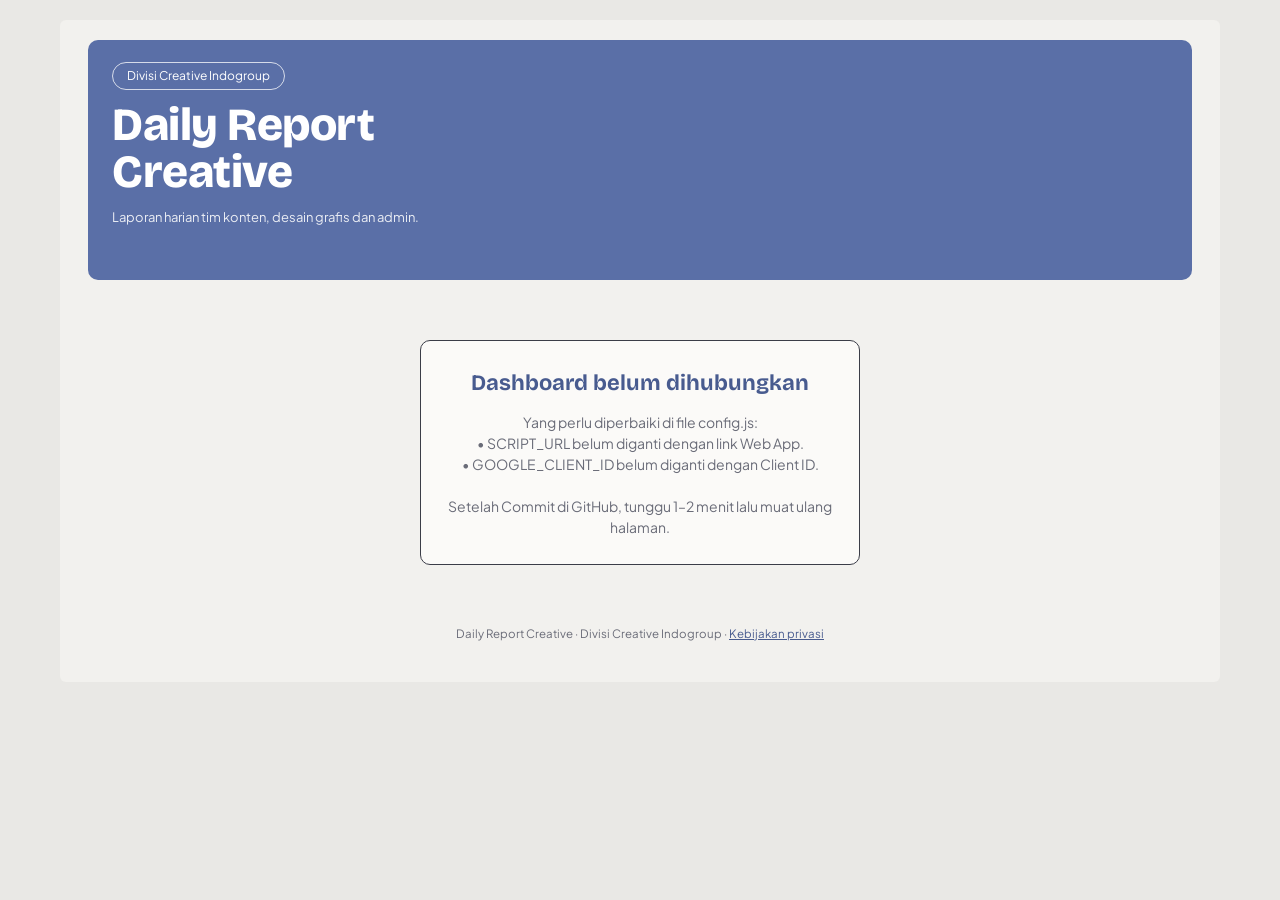
==== index.html @ 80e2aa88 "Add files via upload" ====
<!doctype html>
<html lang="id">
<head>
<meta charset="utf-8">
<meta name="viewport" content="width=device-width,initial-scale=1,viewport-fit=cover">
<title>Daily Report Creative Indogroup</title>
<meta name="description" content="Daily report tim Creative Indogroup: kalender konten per brand, target mingguan, lembur dan export Excel. Data tersimpan di Google Sheets.">
<meta name="theme-color" content="#5a6fa7">
<link rel="icon" href="data:image/svg+xml,%3Csvg xmlns='http://www.w3.org/2000/svg' viewBox='0 0 32 32'%3E%3Crect width='32' height='32' rx='8' fill='%235a6fa7'/%3E%3Crect x='7' y='9' width='18' height='16' rx='3' fill='none' stroke='white' stroke-width='2.4'/%3E%3Cpath d='M7 14h18M12 6v5M20 6v5' stroke='white' stroke-width='2.4' stroke-linecap='round'/%3E%3C/svg%3E">
<link rel="preconnect" href="https://fonts.googleapis.com">
<link rel="preconnect" href="https://fonts.gstatic.com" crossorigin>
<link rel="stylesheet" href="https://fonts.googleapis.com/css2?family=Bricolage+Grotesque:opsz,wght@12..96,500;12..96,600;12..96,800&family=Plus+Jakarta+Sans:wght@400;500;600;700&family=JetBrains+Mono:wght@500;700&display=swap">
<link rel="stylesheet" href="style.css">
</head>
<body>
<div class="page">
  <header class="hero" id="hero">
    <div class="hero-l">
      <span class="hpill">Divisi Creative Indogroup</span>
      <h1>Daily Report<br>Creative</h1>
      <p class="hsub">Laporan harian tim konten, desain grafis dan admin.</p>
    </div>
  </header>

  <nav class="nav" id="nav" hidden aria-label="Navigasi">
    <select id="ccSel" class="pill sel" aria-label="Pilih nama"></select>
    <div class="mnav">
      <button class="pill icon" id="prevM" aria-label="Bulan sebelumnya">‹</button>
      <span id="monthLbl" class="mlbl"></span>
      <button class="pill icon" id="nextM" aria-label="Bulan berikutnya">›</button>
    </div>
    <select id="brandF" class="pill sel" aria-label="Filter brand"></select>
    <span class="grow"></span>
    <button class="pill" id="sheetBtn" hidden>Google Sheets</button>
    <button class="pill" id="exportBtn">Export Excel</button>
    <span class="who" id="userEmail"></span>
    <button class="pill ghost" id="logoutBtn">Keluar</button>
  </nav>

  <div id="notice" class="notice" hidden></div>

  <section class="gate" id="gate">
    <div class="gatebox">
      <h2 id="gateTitle">Masuk ke Daily Report</h2>
      <p class="sub" id="gateText">Gunakan akun Gmail yang sudah didaftarkan atasan. Cukup sekali, perangkat ini akan diingat selama 90 hari.</p>
      <div id="gbtn" class="gbtn"></div>
    </div>
  </section>

  <main id="app" hidden>
    <!-- BERANDA -->
    <div id="homeView">
      <section class="sec">
        <h2 class="stitle"><b>Rekap report</b> per nama</h2>
        <p class="ssub" id="rekapSub"></p>
      </section>
      <section class="band">
        <div class="people" id="people"></div>
      </section>
    </div>

    <!-- HALAMAN PER ORANG -->
    <div id="personView" hidden>
      <section class="sec">
        <h2 class="stitle"><b>Pilih</b> brand</h2>
        <p class="ssub">Report diisi terpisah untuk setiap brand yang dikerjakan.</p>
        <div class="tabs" id="brandTabs" role="tablist"></div>
      </section>
      <section class="stats" id="stats"></section>
    </div>

    <section class="sec">
      <h2 class="stitle"><b>Kalender</b> konten</h2>
      <p class="ssub" id="calSub"></p>
      <div class="main">
        <div class="card calcard">
          <div class="cal" id="cal"></div>
          <div class="legend">
            <span><i class="lg hit"></i>Capai target harian</span>
            <span><i class="lg has"></i>Ada isian</span>
            <span><b class="otx">+2j</b> lembur</span>
            <span><i class="lg kd"></i>Ada kendala</span>
          </div>
        </div>
        <div class="card daycard" id="dayPanel" aria-live="polite"></div>
      </div>
    </section>

    <section class="sec">
      <h2 class="stitle"><b>Ringkasan</b> per minggu</h2>
      <p class="ssub" id="sumSub"></p>
      <div class="card tablecard"><div class="tablewrap"><table class="sum" id="sumTable"></table></div></div>
    </section>

    <details class="card setbox" id="setBox" hidden>
      <summary>Pengaturan atasan: anggota tim</summary>
      <p class="hint">Atur nama, jabatan, brand yang dipegang dan Gmail setiap anggota. Foto diganti lewat halaman masing-masing orang. Perubahan juga bisa dilakukan langsung di sheet “Anggota”.</p>
      <div class="cclist" id="ccList"></div>
      <form class="ccrow newrow" id="ccForm" autocomplete="off">
        <input type="text" id="ccName" placeholder="Nama" aria-label="Nama baru">
        <select id="ccJab" aria-label="Jabatan"><option>Content Creator</option><option>Desain Grafis</option><option>Admin</option></select>
        <div class="bchips" id="ccBrand" data-val=""></div>
        <input type="text" id="ccEmail" placeholder="nama@gmail.com" aria-label="Gmail" inputmode="email">
        <button class="pbtn" type="submit">Tambah</button>
      </form>
    </details>
  </main>

  <footer class="foot">Daily Report Creative · Divisi Creative Indogroup · <a href="privacy.html">Kebijakan privasi</a></footer>
</div>
<input type="file" id="photoIn" accept="image/*" hidden>
<div class="toast" id="toast" hidden></div>
<script src="https://accounts.google.com/gsi/client" async></script>
<script type="module" src="app.js"></script>
</body>
</html>
---- style.css ----
/* Daily Report Creative — tampilan terang, bersih, biru periwinkle */
:root{
  --bg:#e9e8e5;          /* latar luar */
  --paper:#f2f1ee;       /* halaman */
  --card:#fbfaf8;        /* kartu */
  --ink:#23252f;
  --muted:#6a6c78;
  --line:#3b3d48;        /* garis kartu tipis gelap seperti referensi */
  --hair:#d9d8d3;        /* garis halus */
  --blue:#5a6fa7;        /* biru utama */
  --blue-deep:#485b8f;
  --blue-soft:#c6cee8;   /* kartu biru muda */
  --blue-mist:#e6eaf5;
  --blue-btn:#8193c8;    /* tombol pil */
  --olive:#6e6a3b;       /* judul kecil kartu */
  --ok:#3d7b52; --ok-soft:#dcefe2;
  --warn:#9c6a12; --warn-soft:#fbefd6;
  --bad:#b23b32; --bad-soft:#f6dedc;
  --ot:#a0612a;
  --display:"Bricolage Grotesque","Segoe UI",system-ui,sans-serif;
  --body:"Plus Jakarta Sans","Segoe UI",system-ui,sans-serif;
  --mono:"JetBrains Mono",ui-monospace,Menlo,monospace;
  color-scheme:light;
}
*{box-sizing:border-box}
html{-webkit-text-size-adjust:100%}
body{margin:0;background:var(--bg);color:var(--ink);font-family:var(--body);font-size:14px;line-height:1.5}
[hidden]{display:none!important}
img{max-width:100%;display:block}
button,input,select,textarea{font:inherit;color:inherit}
:focus-visible{outline:2px solid var(--blue);outline-offset:2px}
h1,h2,h3{font-family:var(--display);margin:0;text-wrap:balance}
.num{font-variant-numeric:tabular-nums}
.sub{color:var(--muted)}
.hint{font-size:12.5px;color:var(--muted);margin:0}

.page{max-width:1160px;margin:0 auto;background:var(--paper);min-height:100vh;
  padding:20px max(16px,env(safe-area-inset-right,0px)) 40px max(16px,env(safe-area-inset-left,0px));display:grid;gap:30px;align-content:start}
@media (min-width:900px){.page{padding-left:28px;padding-right:28px;margin-top:20px;margin-bottom:20px;min-height:auto;border-radius:6px}}

/* ---------- HERO ---------- */
.hero{display:grid;grid-template-columns:minmax(0,1fr) minmax(0,1fr);gap:4px}
.hero.solo{grid-template-columns:1fr}
.hero-l{background:var(--blue);color:#fff;border-radius:10px;padding:22px 24px;display:flex;flex-direction:column;gap:12px;min-height:240px}
.hero-l .eyebrow{font-size:11.5px;font-weight:600;letter-spacing:.04em;opacity:.9}
.hero-l h1{font-size:clamp(30px,4.6vw,46px);font-weight:800;line-height:1.02;letter-spacing:-.01em}
.hpill{align-self:flex-start;border:1px solid rgba(255,255,255,.75);border-radius:999px;padding:5px 14px;font-size:12px;line-height:1.35;color:#fff;max-width:100%}
.hsub{margin:0;font-size:13px;opacity:.88;max-width:40ch}
.hfoot{margin-top:auto;display:flex;align-items:center;gap:14px;flex-wrap:wrap}
.arrow{flex:1 1 60px;min-width:60px;max-width:160px;height:1px;background:#fff;position:relative}
.arrow::after{content:"";position:absolute;right:0;top:-4px;width:8px;height:8px;border-top:1px solid #fff;border-right:1px solid #fff;transform:rotate(45deg)}
.pbtn{border:0;border-radius:999px;background:var(--blue-btn);color:#fff;font-weight:700;font-size:12px;letter-spacing:.06em;text-transform:uppercase;padding:9px 20px;cursor:pointer;white-space:nowrap}
.pbtn:hover{background:var(--blue-deep)}
.hero-l .pbtn{background:rgba(255,255,255,.22);border:1px solid rgba(255,255,255,.55)}
.hero-l .pbtn:hover{background:rgba(255,255,255,.34)}
.hero-r{border-radius:10px;overflow:hidden;position:relative;background:var(--blue-soft);min-height:240px}
.hero-r .bigphoto{width:100%;height:100%;object-fit:cover;position:absolute;inset:0}
.hero-r .initials{position:absolute;inset:0;display:grid;place-items:center;font-family:var(--display);font-weight:800;font-size:72px;color:var(--blue)}
.photo-btn{position:absolute;right:12px;bottom:12px;background:rgba(255,255,255,.92);color:var(--blue-deep);border:1px solid var(--line);border-radius:999px;padding:6px 14px;font-size:12px;font-weight:700;cursor:pointer}
.photo-btn:hover{background:#fff}
.mosaic{display:grid;grid-template-columns:repeat(var(--mc,3),1fr);grid-auto-rows:1fr;gap:4px;background:var(--paper)}
.mosaic .tile{position:relative;background:var(--blue-soft);overflow:hidden;min-height:76px}
.mosaic .tile img{width:100%;height:100%;object-fit:cover;position:absolute;inset:0}
.mosaic .tile span{position:absolute;inset:0;display:grid;place-items:center;font-family:var(--display);font-weight:800;font-size:26px;color:var(--blue)}
.mosaic .tile em{position:absolute;left:6px;bottom:6px;font-style:normal;font-size:11px;font-weight:700;background:rgba(255,255,255,.9);border-radius:999px;padding:1px 8px;color:var(--ink)}
@media (max-width:760px){.hero{grid-template-columns:1fr}.hero-r{min-height:220px}.hero-l{min-height:0}}

/* ---------- NAV PILLS ---------- */
.nav{display:flex;flex-wrap:wrap;gap:8px;align-items:center;padding-bottom:14px;border-bottom:1px solid var(--line)}
.pill{border:1px solid var(--line);background:var(--card);border-radius:999px;padding:6px 16px;font-size:13px;font-weight:500;cursor:pointer;color:var(--ink);line-height:1.4}
.pill:hover{background:var(--blue-mist)}
.pill.ghost{border-color:var(--hair);color:var(--muted)}
.pill.icon{padding:6px 11px;font-weight:700}
.pill.sel{appearance:none;-webkit-appearance:none;padding-right:30px;max-width:100%;
  background-image:linear-gradient(45deg,transparent 50%,var(--ink) 50%),linear-gradient(135deg,var(--ink) 50%,transparent 50%);
  background-position:calc(100% - 15px) 50%,calc(100% - 10px) 50%;background-size:5px 5px;background-repeat:no-repeat}
.mnav{display:flex;align-items:center;gap:6px}
.mlbl{font-family:var(--display);font-weight:600;font-size:15px;min-width:118px;text-align:center}
.grow{flex:1}
.who{font-size:12px;color:var(--muted);overflow:hidden;text-overflow:ellipsis;white-space:nowrap;max-width:200px}
@media (max-width:640px){.grow{display:none}.who{display:none}}

/* ---------- SECTION TITLES ---------- */
.sec{display:grid;gap:14px}
#app{display:grid;gap:34px;min-width:0}
#homeView,#personView{display:grid;gap:18px}
.stitle{text-align:center;font-family:var(--display);font-weight:500;font-size:clamp(22px,3vw,30px);line-height:1.1;color:var(--blue)}
.stitle b{font-weight:800}
.ssub{text-align:center;margin:-8px 0 0;color:var(--muted);font-size:13px}

/* ---------- BLUE BAND + PEOPLE CARDS ---------- */
.band{background:var(--blue);margin:0 calc(-1 * max(16px,env(safe-area-inset-left,0px)));padding:26px max(16px,env(safe-area-inset-left,0px))}
@media (min-width:900px){.band{margin:0 -28px;padding:30px 28px}}
.people{display:grid;grid-template-columns:repeat(auto-fill,minmax(260px,1fr));gap:12px}
.pcard{background:var(--blue-soft);border-radius:10px;padding:16px;display:flex;flex-direction:column;gap:12px;min-width:0}
.phead{display:flex;gap:12px;align-items:center;min-width:0}
.ava{width:52px;height:52px;border-radius:50%;flex:none;overflow:hidden;background:var(--blue-mist);display:grid;place-items:center;font-family:var(--display);font-weight:800;color:var(--blue);font-size:19px;border:2px solid #fff}
.ava img{width:100%;height:100%;object-fit:cover}
.ava.sm{width:30px;height:30px;font-size:12px;border-width:1px}
.pname{font-family:var(--display);font-weight:600;font-size:17px;color:var(--blue-deep);line-height:1.15;overflow-wrap:anywhere}
.prole{font-size:12px;color:var(--muted)}
.brow{display:grid;grid-template-columns:44px minmax(0,1fr);gap:4px 10px;align-items:center}
.brow .bc{font-family:var(--mono);font-weight:700;font-size:12px;color:var(--blue-deep)}
.brow .bv{font-family:var(--mono);font-weight:700;font-size:13px;display:flex;align-items:center;gap:6px;flex-wrap:wrap;min-width:0}
.brow .bv small{font-family:var(--body);font-weight:500;color:var(--muted);font-size:11.5px}
.brow .bar{grid-column:2;height:6px;border-radius:3px;background:rgba(255,255,255,.65);overflow:hidden}
.brow .bar i{display:block;height:100%;background:var(--blue)}
.brow.done .bar i{background:var(--ok)}
.tin{width:52px;padding:2px 4px;border:1px solid var(--line);border-radius:6px;background:#fff;font-family:var(--mono);font-weight:700;text-align:center;font-size:12.5px}
.pmeta{display:grid;grid-template-columns:repeat(3,1fr);gap:6px;border-top:1px solid rgba(59,61,72,.25);padding-top:10px}
.pmeta div{display:grid;gap:0}
.pmeta b{font-family:var(--mono);font-size:15px}
.pmeta span{font-size:11px;color:var(--muted)}
.pmeta .ot b{color:var(--ot)} .pmeta .kd b{color:var(--bad)}
.plat{display:flex;flex-wrap:wrap;gap:4px}
.plat span{font-size:11px;font-weight:600;background:rgba(255,255,255,.7);border-radius:999px;padding:1px 8px}
.pfoot{display:flex;justify-content:space-between;align-items:center;gap:8px;margin-top:auto}
.pfoot .last{font-size:11px;color:var(--muted)}
.emptyband{color:#fff;text-align:center;padding:20px;border:1px dashed rgba(255,255,255,.6);border-radius:10px}

/* ---------- BRAND TABS & STATS ---------- */
.tabs{display:flex;flex-wrap:wrap;gap:8px;justify-content:center}
.tab{border:1px solid var(--line);background:var(--card);border-radius:999px;padding:7px 18px;font-weight:600;cursor:pointer;font-size:13px;display:flex;gap:8px;align-items:center}
.tab small{font-weight:500;color:var(--muted)}
.tab[aria-selected="true"]{background:var(--blue);border-color:var(--blue);color:#fff}
.tab[aria-selected="true"] small{color:rgba(255,255,255,.85)}
.stats{display:grid;grid-template-columns:1.3fr 1fr 1fr;gap:10px}
@media (max-width:760px){.stats{grid-template-columns:1fr 1fr}.stats .wkstat{grid-column:1/-1}}
.stat{background:var(--card);border:1px solid var(--line);border-radius:10px;padding:14px 16px;display:grid;gap:4px;align-content:start}
.stat .l{font-family:var(--display);font-weight:600;color:var(--olive);font-size:14px}
.stat .v{font-family:var(--display);font-size:32px;font-weight:800;line-height:1.05;color:var(--blue-deep)}
.stat .v small{font-size:15px;font-weight:600;color:var(--muted)}
.stat .s{font-size:12.5px;color:var(--muted)}
.stat.ot .v{color:var(--ot)}
.prog{height:8px;border-radius:5px;background:var(--blue-mist);overflow:hidden;margin-top:4px}
.prog i{display:block;height:100%;background:var(--blue)}
.prog.done i{background:var(--ok)}
.wkrows{display:grid;gap:6px;margin-top:4px}
.wkrow{display:grid;grid-template-columns:44px minmax(0,1fr) auto;gap:8px;align-items:center;font-size:12.5px}
.wkrow b{font-family:var(--mono)}

/* ---------- CARDS / CALENDAR ---------- */
.card{background:var(--card);border:1px solid var(--line);border-radius:10px;padding:16px;min-width:0}
.main{display:grid;grid-template-columns:minmax(0,1.45fr) minmax(0,1fr);gap:12px;align-items:start}
@media (max-width:900px){.main{grid-template-columns:minmax(0,1fr)}}
.cal{display:grid;grid-template-columns:repeat(7,minmax(0,1fr));gap:5px}
.cal .h{font-size:10.5px;text-align:center;color:var(--muted);font-weight:700;letter-spacing:.06em;text-transform:uppercase;padding-bottom:2px}
.cell{min-height:66px;border-radius:8px;border:1px solid var(--hair);background:#fff;cursor:pointer;display:flex;flex-direction:column;justify-content:space-between;padding:5px 7px;text-align:left;min-width:0;position:relative}
.cell:hover{border-color:var(--blue)}
.cell .n{font-size:11.5px;font-weight:600;color:var(--muted)}
.cell .vid{font-family:var(--mono);font-weight:700;font-size:17px;line-height:1;color:var(--blue-deep)}
.cell .ot{font-size:10.5px;font-weight:700;color:var(--ot);font-family:var(--mono)}
.cell.has{background:var(--blue-mist)}
.cell.hit{background:var(--ok-soft)} .cell.hit .vid{color:var(--ok)}
.cell.sun{background:#eeede9}
.cell.out{opacity:.4}
.cell.sel{outline:2px solid var(--ink);outline-offset:1px}
.cell.today .n{color:#fff;background:var(--blue);border-radius:999px;padding:0 6px;align-self:flex-start}
.cell .kdot{position:absolute;top:7px;right:7px;width:7px;height:7px;border-radius:50%;background:var(--bad)}
@media (max-width:520px){.cell{min-height:50px;padding:4px}.cell .vid{font-size:14px}.cal{gap:3px}}
.legend{display:flex;flex-wrap:wrap;gap:6px 14px;font-size:11.5px;color:var(--muted);margin-top:12px}
.legend .lg{display:inline-block;width:10px;height:10px;border-radius:3px;margin-right:5px;vertical-align:-1px;border:1px solid var(--hair)}
.lg.hit{background:var(--ok-soft);border-color:var(--ok)} .lg.has{background:var(--blue-mist)} .lg.kd{background:var(--bad);border-color:var(--bad);border-radius:50%}
.otx{color:var(--ot);font-family:var(--mono)}

/* ---------- DAY PANEL / FORM ---------- */
.daycard{display:grid;gap:12px}
.dayname{font-family:var(--display);font-weight:600;font-size:18px;color:var(--blue-deep)}
.dhead{display:flex;flex-wrap:wrap;gap:6px 10px;align-items:baseline;justify-content:space-between}
.bbadge{display:inline-flex;gap:6px;align-items:center;background:var(--blue);color:#fff;border-radius:999px;padding:3px 12px;font-size:12px;font-weight:700}
.bbadge small{font-weight:500;opacity:.85}
.tgtbox{display:flex;flex-wrap:wrap;gap:6px 10px;align-items:center;padding:9px 12px;border-radius:8px;background:var(--blue-mist);font-size:12.5px}
.tgtbox b{font-family:var(--mono)}
.tgtbox input{width:70px;padding:4px 6px;border:1px solid var(--line);border-radius:6px;background:#fff;font-family:var(--mono);font-weight:700;text-align:center}
.field{display:grid;gap:5px}
.lbl{font-family:var(--display);font-weight:600;color:var(--olive);font-size:13.5px}
.stepper{display:flex;align-items:stretch;gap:6px}
.stepper button{width:42px;border-radius:999px;border:1px solid var(--line);background:#fff;font-size:18px;font-weight:700;cursor:pointer}
.stepper button:hover{background:var(--blue-mist)}
.stepper input{flex:1;min-width:0;text-align:center;font-family:var(--mono);font-size:22px;font-weight:700;border:1px solid var(--line);border-radius:999px;background:#fff;padding:5px}
.plats{display:grid;grid-template-columns:repeat(3,minmax(0,1fr));gap:8px}
.plats .stepper input{font-size:18px}
.plats .stepper button{width:34px;font-size:16px}
.plats .pl{display:grid;gap:4px}
.plats .pl span{font-size:12px;font-weight:700;text-align:center}
@media (max-width:520px){.plats{grid-template-columns:1fr}}
.ptotal{font-size:12.5px;color:var(--muted)} .ptotal b{font-family:var(--mono);color:var(--blue-deep)}
textarea,:where(input[type=number],input[type=text]){background:#fff;border:1px solid var(--line);border-radius:8px;padding:8px 11px;min-width:0;width:100%}
textarea{resize:vertical;min-height:84px}
textarea.short{min-height:58px}
.two{display:grid;grid-template-columns:1fr 1fr;gap:10px}
@media (max-width:520px){.two{grid-template-columns:1fr}}
.chips{display:flex;flex-wrap:wrap;gap:6px}
.chip{border:1px solid var(--line);background:#fff;border-radius:999px;padding:5px 13px;cursor:pointer;font-weight:600;font-size:12.5px}
.chip[aria-pressed="true"]{background:var(--blue);border-color:var(--blue);color:#fff}
.chip.camp[aria-pressed="true"]{background:var(--olive);border-color:var(--olive)}
.dzone{display:grid;gap:12px;padding:12px;border-radius:8px;background:var(--blue-mist)}
.links{display:grid;gap:6px}
.lk{display:grid;grid-template-columns:minmax(0,1fr) auto auto;gap:6px;align-items:center}
.lk a,.linkout a{font-size:12px;font-weight:700;color:var(--blue-deep);text-decoration:none;padding:5px 10px;border-radius:999px;border:1px solid var(--line);white-space:nowrap;background:#fff}
.lk a:hover,.linkout a:hover{background:var(--blue-mist)}
.ghostbtn{justify-self:start;border:1px dashed var(--line);background:transparent;border-radius:999px;padding:5px 14px;font-weight:600;font-size:12.5px;cursor:pointer;color:var(--blue-deep)}
.x{border:0;background:transparent;color:var(--muted);cursor:pointer;border-radius:6px;padding:4px 8px;font-size:12px}
.x:hover{color:var(--bad);background:var(--bad-soft)} .x.confirm{background:var(--bad);color:#fff}
.otsum{display:flex;flex-wrap:wrap;gap:4px 14px;font-size:12px;color:var(--muted)}
.otsum b{color:var(--ot);font-family:var(--mono)}
.saverow{display:flex;justify-content:space-between;align-items:center;gap:8px;flex-wrap:wrap}
.saved{font-size:12px;color:var(--ok);font-weight:600}
.saved.err{color:var(--bad)}
.empty{color:var(--muted);text-align:center;padding:16px;border:1px dashed var(--hair);border-radius:8px;font-size:13px}
.ro{display:grid;gap:8px;padding:12px;border:1px solid var(--hair);border-radius:8px;background:#fff}
.ro .k{font-family:var(--display);font-weight:600;color:var(--olive);font-size:12.5px}
.ro .t{white-space:pre-wrap}
.dlist{display:grid;gap:8px;list-style:none;margin:0;padding:0}
.ditem{display:grid;grid-template-columns:auto minmax(0,1fr);gap:4px 10px;padding:10px;border:1px solid var(--hair);border-radius:8px;background:#fff}
.ditem .nm{font-weight:700;color:var(--blue-deep)}
.ditem .body{grid-column:2;display:grid;gap:4px;min-width:0}
.ent{display:flex;flex-wrap:wrap;gap:4px 8px;align-items:center;font-size:12.5px}
.tg{font-size:11px;font-weight:700;padding:1px 8px;border-radius:999px;background:var(--blue-mist);color:var(--blue-deep);font-family:var(--mono)}
.tg.c{background:#efedde;color:var(--olive);font-family:var(--body)}
.qty{font-family:var(--mono);font-weight:700}
.oo{font-family:var(--mono);font-size:12px;color:var(--ot)}
.tt{font-size:12px;color:var(--muted);white-space:pre-wrap;overflow-wrap:anywhere}
.linkout{display:flex;flex-wrap:wrap;gap:4px}
.linkout a{padding:1px 8px;font-weight:600}
.kdl{font-size:12px;background:var(--warn-soft);border-radius:6px;padding:5px 8px}
.notyet{font-size:12px;color:var(--muted)}

/* ---------- SUMMARY TABLE ---------- */
.tablecard{padding:0;overflow:hidden}
.tablewrap{overflow-x:auto}
table.sum{width:100%;border-collapse:collapse;font-size:13px;min-width:640px}
.sum th{font-family:var(--display);font-weight:600;color:var(--olive);text-align:right;padding:10px 12px;border-bottom:1px solid var(--line);white-space:nowrap;font-size:13px}
.sum th:first-child,.sum td:first-child{text-align:left}
.sum th .grp{display:block;font-size:10.5px;font-family:var(--body);font-weight:700;letter-spacing:.06em;text-transform:uppercase;color:var(--muted)}
.sum td{padding:9px 12px;border-bottom:1px solid var(--hair);text-align:right;font-family:var(--mono);font-weight:500}
.sum td:first-child{font-family:var(--body);font-weight:600}
.sum td:first-child small{display:block;font-weight:500;color:var(--muted);font-size:11.5px}
.sum tr.cur td{background:var(--blue-mist)}
.sum tfoot td{background:var(--blue);color:#fff;font-weight:700;border-bottom:0}
.sum tfoot td:first-child small{color:rgba(255,255,255,.85)}
.sum .ok{color:var(--ok);font-weight:700} .sum .no{color:var(--bad);font-weight:700}
.sum tfoot .ok,.sum tfoot .no{color:#fff}
.sum .z{color:#b7b7bd}

/* ---------- SETTINGS ---------- */
.setbox summary{cursor:pointer;font-family:var(--display);font-weight:600;color:var(--blue-deep);font-size:15px}
.setbox[open] summary{margin-bottom:10px}
.cclist{display:grid;gap:8px;margin:12px 0}
.ccrow{display:grid;grid-template-columns:minmax(0,1fr) 150px minmax(0,1.6fr) minmax(0,1.2fr) 80px;gap:8px;align-items:center}
.ccrow select{background:#fff;border:1px solid var(--line);border-radius:8px;padding:8px}
.cchead{font-family:var(--display);font-weight:600;color:var(--olive);font-size:12.5px}
.bchips{display:flex;flex-wrap:wrap;gap:4px}
.bchips button{border:1px solid var(--line);background:#fff;border-radius:999px;padding:2px 9px;font-size:11.5px;font-weight:700;font-family:var(--mono);cursor:pointer}
.bchips button[aria-pressed="true"]{background:var(--blue);border-color:var(--blue);color:#fff}
.newrow{padding-top:12px;border-top:1px dashed var(--hair)}
@media (max-width:760px){.ccrow{grid-template-columns:1fr 1fr}.ccrow .bchips{grid-column:1/-1}.cchead{display:none}}

/* ---------- GATE / MISC ---------- */
.gate{display:grid;place-items:center;padding:30px 0}
.gatebox{background:var(--card);border:1px solid var(--line);border-radius:10px;padding:26px 22px;max-width:440px;width:100%;display:grid;gap:12px;text-align:center}
.gatebox h2{font-size:22px;color:var(--blue-deep)}
.gatebox p{margin:0;white-space:pre-line}
.gbtn{display:flex;justify-content:center;min-height:44px}
.notice{background:var(--warn-soft);color:var(--warn);border-radius:8px;padding:9px 12px;font-size:12.5px;font-weight:600}
.toast{position:fixed;left:50%;bottom:calc(18px + env(safe-area-inset-bottom,0px));transform:translateX(-50%);background:var(--ink);color:#fff;padding:9px 16px;border-radius:999px;font-weight:600;font-size:13px;z-index:20;max-width:calc(100% - 32px);text-align:center}
.foot{text-align:center;font-size:11.5px;color:var(--muted)}
.foot a{color:var(--blue-deep)}
@media (prefers-reduced-motion:no-preference){.cell,.pill,.chip,.tab,.pbtn{transition:background .15s,border-color .15s}}
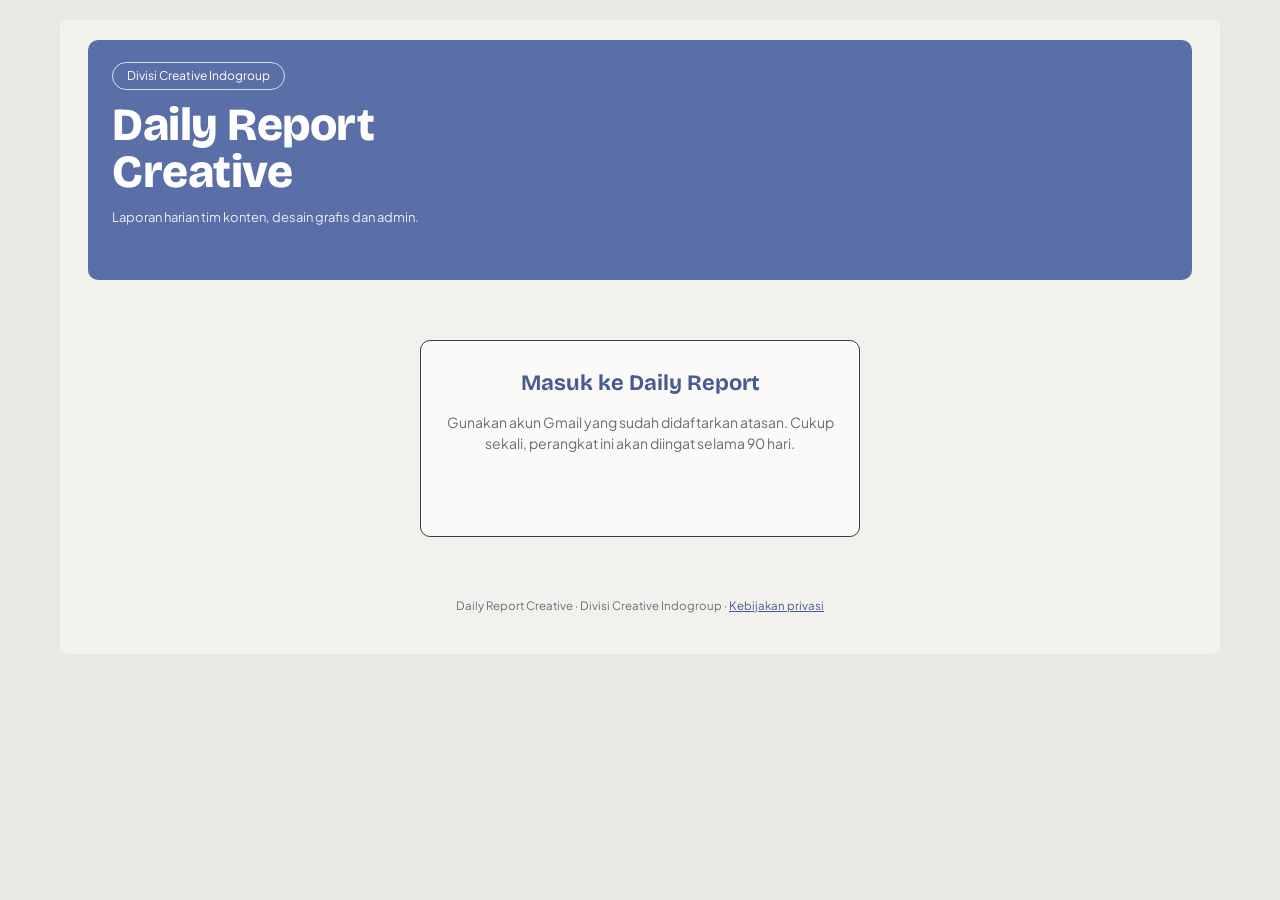
==== commit 3c0f2cc3: "Daily Report v2.2: hapus report, ACC lembur, pengawas, urutan jabatan, cover 16:9, foto 1:1, sheet s" ====
--- a/index.html
+++ b/index.html
@@ -50,6 +50,10 @@
   <main id="app" hidden>
     <!-- BERANDA -->
     <div id="homeView">
+      <section class="card otpanel" id="otPanel" hidden aria-labelledby="hOt">
+        <div class="dhead"><h2 id="hOt" class="ottitle">Lembur menunggu ACC</h2><span class="sub" id="otCount"></span><span class="grow"></span><button type="button" class="mini ok" data-okall="1">ACC semua</button></div>
+        <ul class="dlist" id="otList"></ul>
+      </section>
       <section class="sec">
         <h2 class="stitle"><b>Rekap report</b> per nama</h2>
         <p class="ssub" id="rekapSub"></p>
@@ -63,7 +67,7 @@
     <div id="personView" hidden>
       <section class="sec">
         <h2 class="stitle"><b>Pilih</b> brand</h2>
-        <p class="ssub">Report diisi terpisah untuk setiap brand yang dikerjakan.</p>
+        <p class="ssub" id="brandHint">Report diisi terpisah untuk setiap brand yang dikerjakan.</p>
         <div class="tabs" id="brandTabs" role="tablist"></div>
       </section>
       <section class="stats" id="stats"></section>
@@ -80,6 +84,7 @@
             <span><i class="lg has"></i>Ada isian</span>
             <span><b class="otx">+2j</b> lembur</span>
             <span><i class="lg kd"></i>Ada kendala</span>
+            <span><span class="abdg">Cuti / Izin / Sakit / Alpha</span> tidak hadir</span>
           </div>
         </div>
         <div class="card daycard" id="dayPanel" aria-live="polite"></div>
@@ -94,11 +99,12 @@
 
     <details class="card setbox" id="setBox" hidden>
       <summary>Pengaturan atasan: anggota tim</summary>
-      <p class="hint">Atur nama, jabatan, brand yang dipegang dan Gmail setiap anggota. Foto diganti lewat halaman masing-masing orang. Perubahan juga bisa dilakukan langsung di sheet “Anggota”.</p>
+      <p class="hint">Daftar otomatis urut jabatan (Content Creator → Desain Grafis → Admin → Pengawas) lalu abjad nama. Pengawas (HR, Content Director, Manajer, atau jabatan lain) bisa login dan punya hak seperti atasan, tetapi tidak perlu mengisi report. Atur nama, jabatan, brand yang dipegang dan Gmail setiap anggota. Foto diganti lewat halaman masing-masing orang. Perubahan juga bisa dilakukan langsung di sheet “Anggota”.</p>
       <div class="cclist" id="ccList"></div>
       <form class="ccrow newrow" id="ccForm" autocomplete="off">
         <input type="text" id="ccName" placeholder="Nama" aria-label="Nama baru">
-        <select id="ccJab" aria-label="Jabatan"><option>Content Creator</option><option>Desain Grafis</option><option>Admin</option></select>
+        <div class="jabcell"><select id="ccJab" aria-label="Jabatan"><option>Content Creator</option><option>Desain Grafis</option><option>Admin</option><option>HR</option><option>Content Director</option><option>Manajer Live dan Video</option><option value="__other">Lainnya (isi sendiri)…</option></select>
+          <input type="text" id="ccJabOther" placeholder="Tulis jabatan" aria-label="Jabatan lainnya" hidden></div>
         <div class="bchips" id="ccBrand" data-val=""></div>
         <input type="text" id="ccEmail" placeholder="nama@gmail.com" aria-label="Gmail" inputmode="email">
         <button class="pbtn" type="submit">Tambah</button>
@@ -109,6 +115,15 @@
   <footer class="foot">Daily Report Creative · Divisi Creative Indogroup · <a href="privacy.html">Kebijakan privasi</a></footer>
 </div>
 <input type="file" id="photoIn" accept="image/*" hidden>
+<div class="modal" id="cropModal" hidden role="dialog" aria-modal="true" aria-labelledby="cropTitle">
+  <div class="modalbox">
+    <h3 id="cropTitle">Atur foto</h3>
+    <p class="hint">Geser foto untuk mengatur posisi. Zoom dengan slider, scroll mouse, atau cubit dua jari di HP.</p>
+    <div class="cropwrap"><canvas id="cropCv" width="560" height="560" tabindex="0" aria-label="Area atur foto. Gunakan panah untuk menggeser, plus dan minus untuk zoom."></canvas></div>
+    <div class="zoomrow"><span aria-hidden="true">−</span><input type="range" id="cropZoom" min="1" max="4" step="0.01" value="1" aria-label="Zoom foto"><span aria-hidden="true">+</span></div>
+    <div class="cropact"><button type="button" class="pill" id="cropRotate">Putar 90°</button><span class="grow"></span><button type="button" class="pill ghost" id="cropCancel">Batal</button><button type="button" class="pbtn" id="cropSave">Simpan foto</button></div>
+  </div>
+</div>
 <div class="toast" id="toast" hidden></div>
 <script src="https://accounts.google.com/gsi/client" async></script>
 <script type="module" src="app.js"></script>
--- a/style.css
+++ b/style.css
@@ -107,7 +107,7 @@
 .brow .bar i{display:block;height:100%;background:var(--blue)}
 .brow.done .bar i{background:var(--ok)}
 .tin{width:52px;padding:2px 4px;border:1px solid var(--line);border-radius:6px;background:#fff;font-family:var(--mono);font-weight:700;text-align:center;font-size:12.5px}
-.pmeta{display:grid;grid-template-columns:repeat(3,1fr);gap:6px;border-top:1px solid rgba(59,61,72,.25);padding-top:10px}
+.pmeta{display:grid;grid-template-columns:repeat(4,1fr);gap:6px;border-top:1px solid rgba(59,61,72,.25);padding-top:10px}
 .pmeta div{display:grid;gap:0}
 .pmeta b{font-family:var(--mono);font-size:15px}
 .pmeta span{font-size:11px;color:var(--muted)}
@@ -247,7 +247,7 @@
 .setbox summary{cursor:pointer;font-family:var(--display);font-weight:600;color:var(--blue-deep);font-size:15px}
 .setbox[open] summary{margin-bottom:10px}
 .cclist{display:grid;gap:8px;margin:12px 0}
-.ccrow{display:grid;grid-template-columns:minmax(0,1fr) 150px minmax(0,1.6fr) minmax(0,1.2fr) 80px;gap:8px;align-items:center}
+.ccrow{display:grid;grid-template-columns:minmax(0,1fr) 170px minmax(0,1.6fr) minmax(0,1.2fr) minmax(80px,auto);gap:8px;align-items:center}
 .ccrow select{background:#fff;border:1px solid var(--line);border-radius:8px;padding:8px}
 .cchead{font-family:var(--display);font-weight:600;color:var(--olive);font-size:12.5px}
 .bchips{display:flex;flex-wrap:wrap;gap:4px}
@@ -267,3 +267,75 @@
 .foot{text-align:center;font-size:11.5px;color:var(--muted)}
 .foot a{color:var(--blue-deep)}
 @media (prefers-reduced-motion:no-preference){.cell,.pill,.chip,.tab,.pbtn{transition:background .15s,border-color .15s}}
+
+/* ---------- v2.1: kehadiran, pindah brand, editor foto ---------- */
+.pmeta .ab b{color:var(--olive)}
+.adj{font-family:var(--body);font-weight:600;color:var(--ok)}
+.absbox{display:grid;gap:8px;padding:10px 12px;border:1px dashed var(--line);border-radius:8px;background:#fff}
+.absrow{display:flex;flex-wrap:wrap;gap:6px 10px;align-items:center}
+.chip.abs{padding:4px 12px}
+.chip.abs[aria-pressed="true"]{background:var(--ink);border-color:var(--ink)}
+.chip.abs.st-Cuti[aria-pressed="true"]{background:var(--blue);border-color:var(--blue)}
+.chip.abs.st-Izin[aria-pressed="true"],.chip.abs.st-Sakit[aria-pressed="true"]{background:var(--warn);border-color:var(--warn)}
+.chip.abs.st-Alpha[aria-pressed="true"]{background:var(--bad);border-color:var(--bad)}
+.chip:disabled{opacity:.45;cursor:not-allowed}
+.absmore{display:grid;grid-template-columns:minmax(0,1fr) auto auto;gap:8px;align-items:center}
+.until{display:flex;gap:6px;align-items:center;font-size:12px;color:var(--muted);white-space:nowrap}
+.until input{border:1px solid var(--line);border-radius:8px;padding:6px 8px;background:#fff}
+@media (max-width:560px){.absmore{grid-template-columns:1fr}.until{justify-content:space-between}}
+.absnote{padding:8px 12px;border-radius:8px;background:var(--warn-soft);font-size:13px}
+.absnote.st-Alpha{background:var(--bad-soft)} .absnote.st-Cuti{background:var(--blue-mist)}
+.abdg{display:inline-block;font-size:10px;font-weight:700;letter-spacing:.02em;border-radius:999px;padding:0 6px;background:var(--warn-soft);color:var(--warn);line-height:1.6;white-space:nowrap;align-self:flex-start}
+.abdg.st-Cuti{background:var(--blue-mist);color:var(--blue-deep)} .abdg.st-Alpha{background:var(--bad-soft);color:var(--bad)}
+.cell.absent{background:#fbf6ea}
+.abtxt{font-family:var(--mono);font-size:12px;color:var(--olive);font-weight:700}
+.sum tfoot .abtxt{color:#fff}
+.dgnote{flex-basis:100%;font-size:11px;color:var(--muted)}
+details.move{border-top:1px dashed var(--hair);padding-top:8px}
+details.move summary{cursor:pointer;font-size:12.5px;color:var(--blue-deep);font-weight:600}
+.moverow{display:flex;flex-wrap:wrap;gap:8px;align-items:center;margin-top:8px}
+.moverow select{border:1px solid var(--line);border-radius:8px;padding:6px 8px;background:#fff;max-width:100%}
+.modal{position:fixed;inset:0;background:rgba(35,37,47,.55);display:grid;place-items:center;z-index:40;padding:16px}
+.modalbox{background:var(--card);border-radius:12px;border:1px solid var(--line);padding:18px;width:min(420px,100%);display:grid;gap:12px;max-height:100%;overflow:auto}
+.modalbox h3{font-size:19px;color:var(--blue-deep)}
+.cropwrap{display:grid;place-items:center}
+#cropCv{width:min(320px,100%);aspect-ratio:1/1;border-radius:10px;touch-action:none;cursor:grab;background:var(--blue-soft)}
+#cropCv:active{cursor:grabbing}
+.zoomrow{display:flex;align-items:center;gap:10px;font-weight:700;color:var(--muted)}
+.zoomrow input{flex:1;accent-color:var(--blue)}
+.cropact{display:flex;flex-wrap:wrap;gap:8px;align-items:center}
+
+/* ---------- v2.2: cover 16:9, foto 1:1, ACC lembur, hapus, pengawas ---------- */
+.hero.home{grid-template-columns:minmax(0,1fr) minmax(0,1.25fr)}
+.hero-r.cover{aspect-ratio:16/9;min-height:0;align-self:start;width:100%}
+.hero.home .hero-l{min-height:0}
+.coverimg{position:absolute;inset:0;width:100%;height:100%;object-fit:cover}
+.coverph{position:absolute;inset:0;display:grid;place-content:center;text-align:center;gap:4px;color:var(--blue-deep)}
+.coverph b{font-family:var(--display);font-size:22px}
+.coverph span{font-size:12.5px;color:var(--muted)}
+.hero.person{grid-template-columns:minmax(0,1fr) auto}
+.hero-r.square{aspect-ratio:1/1;height:100%;min-height:240px;max-height:340px;width:auto}
+.hero-r.square .bigphoto{object-fit:contain;background:var(--blue-soft)}
+@media (max-width:760px){.hero.home,.hero.person{grid-template-columns:1fr}.hero-r.square{width:100%;height:auto;max-height:none;min-height:0}}
+#cropCv.wide{width:min(560px,100%);aspect-ratio:16/9}
+.modalbox:has(#cropCv.wide){width:min(620px,100%)}
+.mini{border:1px solid var(--line);background:#fff;border-radius:999px;padding:3px 12px;font-size:12px;font-weight:700;cursor:pointer}
+.mini.ok{background:var(--ok);border-color:var(--ok);color:#fff}
+.mini.no{color:var(--bad);border-color:var(--bad)}
+.mini:hover{filter:brightness(.95)}
+.lstat{display:flex;flex-wrap:wrap;gap:6px 8px;align-items:center;font-size:12.5px;padding:6px 10px;border-radius:8px;background:var(--ok-soft)}
+.lstat.ls-pending{background:var(--warn-soft)} .lstat.ls-tolak{background:var(--bad-soft)}
+.oo.ls-pending,.pend{color:var(--warn)} .oo.ls-tolak{color:var(--bad);text-decoration:line-through}
+.cell .ot.pend{color:var(--warn);opacity:.85}
+.delbtn{border:1px solid var(--bad);color:var(--bad);background:#fff;border-radius:999px;padding:8px 14px;font-weight:700;font-size:12px;cursor:pointer}
+.delbtn:hover{background:var(--bad-soft)} .delbtn.confirm{background:var(--bad);color:#fff}
+.saverow .grow{flex:1}
+.otpanel{display:grid;gap:10px;border-color:var(--warn);background:#fffdf7}
+.ottitle{font-size:17px;color:var(--warn)}
+.otitem{display:grid;grid-template-columns:auto minmax(0,1fr) auto;gap:10px;align-items:center;padding:10px;border:1px solid var(--hair);border-radius:8px;background:#fff}
+.otbody{display:grid;gap:3px;min-width:0}
+.otbtn{display:flex;gap:6px}
+@media (max-width:560px){.otitem{grid-template-columns:auto minmax(0,1fr)}.otbtn{grid-column:1/-1;justify-content:flex-end}}
+.ccgroup{font-family:var(--display);font-weight:600;color:var(--blue-deep);font-size:13px;padding-top:8px;border-top:1px dashed var(--hair)}
+.jabcell{display:grid;gap:4px;min-width:0}
+.jabcell select,.jabcell input{width:100%}
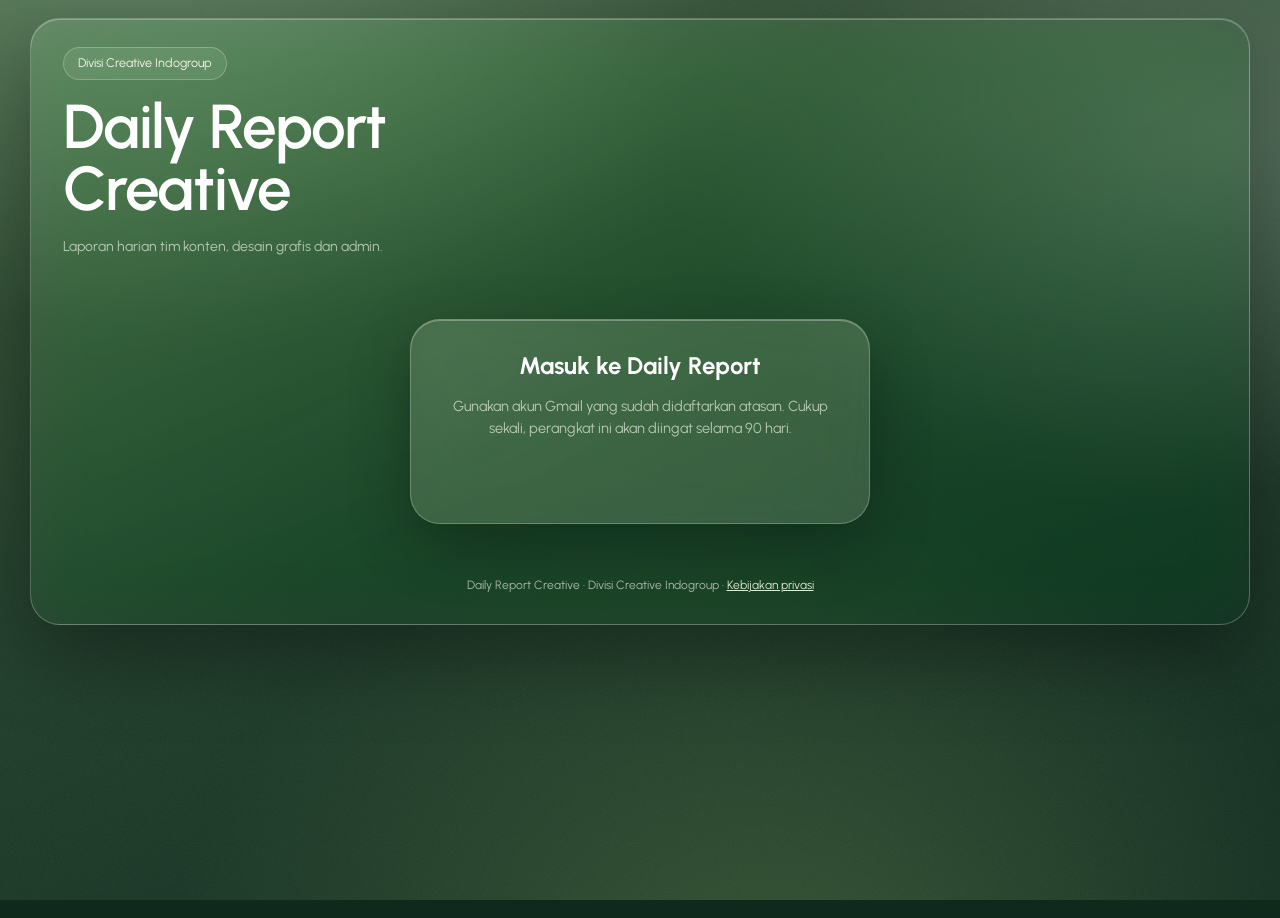
==== commit 04309ccb: "Daily Report v2.3: cuti tetap dihitung, file data, rekap per brand, UI hijau liquid glass - Target t" ====
--- a/index.html
+++ b/index.html
@@ -5,15 +5,32 @@
 <meta name="viewport" content="width=device-width,initial-scale=1,viewport-fit=cover">
 <title>Daily Report Creative Indogroup</title>
 <meta name="description" content="Daily report tim Creative Indogroup: kalender konten per brand, target mingguan, lembur dan export Excel. Data tersimpan di Google Sheets.">
-<meta name="theme-color" content="#5a6fa7">
-<link rel="icon" href="data:image/svg+xml,%3Csvg xmlns='http://www.w3.org/2000/svg' viewBox='0 0 32 32'%3E%3Crect width='32' height='32' rx='8' fill='%235a6fa7'/%3E%3Crect x='7' y='9' width='18' height='16' rx='3' fill='none' stroke='white' stroke-width='2.4'/%3E%3Cpath d='M7 14h18M12 6v5M20 6v5' stroke='white' stroke-width='2.4' stroke-linecap='round'/%3E%3C/svg%3E">
+<meta name="theme-color" content="#0f2a1d">
+<link rel="icon" href="data:image/svg+xml,%3Csvg xmlns='http://www.w3.org/2000/svg' viewBox='0 0 32 32'%3E%3Crect width='32' height='32' rx='8' fill='%230f2a1d'/%3E%3Crect x='7' y='9' width='18' height='16' rx='3' fill='none' stroke='white' stroke-width='2.4'/%3E%3Cpath d='M7 14h18M12 6v5M20 6v5' stroke='white' stroke-width='2.4' stroke-linecap='round'/%3E%3C/svg%3E">
 <link rel="preconnect" href="https://fonts.googleapis.com">
 <link rel="preconnect" href="https://fonts.gstatic.com" crossorigin>
-<link rel="stylesheet" href="https://fonts.googleapis.com/css2?family=Bricolage+Grotesque:opsz,wght@12..96,500;12..96,600;12..96,800&family=Plus+Jakarta+Sans:wght@400;500;600;700&family=JetBrains+Mono:wght@500;700&display=swap">
+<link rel="stylesheet" href="https://fonts.googleapis.com/css2?family=Urbanist:wght@300;400;500;600;700;800&display=swap">
 <link rel="stylesheet" href="style.css">
 </head>
 <body>
 <div class="page">
+  <nav class="nav" id="nav" hidden aria-label="Navigasi">
+    <span class="logo" aria-hidden="true">dr</span>
+    <div class="navcap">
+      <select id="ccSel" class="pill sel" aria-label="Pilih nama"></select>
+      <div class="mnav">
+        <button class="pill icon" id="prevM" aria-label="Bulan sebelumnya">‹</button>
+        <span id="monthLbl" class="mlbl"></span>
+        <button class="pill icon" id="nextM" aria-label="Bulan berikutnya">›</button>
+      </div>
+    </div>
+    <select id="brandF" class="pill sel" aria-label="Filter brand" hidden></select>
+    <span class="grow"></span>
+    <button class="pill" id="sheetBtn" hidden>Google Sheets</button>
+    <button class="pill" id="exportBtn">Export Excel</button>
+    <span class="who" id="userEmail"></span>
+    <button class="pill ghost" id="logoutBtn">Keluar</button>
+  </nav>
   <header class="hero" id="hero">
     <div class="hero-l">
       <span class="hpill">Divisi Creative Indogroup</span>
@@ -22,20 +39,8 @@
     </div>
   </header>
 
-  <nav class="nav" id="nav" hidden aria-label="Navigasi">
-    <select id="ccSel" class="pill sel" aria-label="Pilih nama"></select>
-    <div class="mnav">
-      <button class="pill icon" id="prevM" aria-label="Bulan sebelumnya">‹</button>
-      <span id="monthLbl" class="mlbl"></span>
-      <button class="pill icon" id="nextM" aria-label="Bulan berikutnya">›</button>
-    </div>
-    <select id="brandF" class="pill sel" aria-label="Filter brand"></select>
-    <span class="grow"></span>
-    <button class="pill" id="sheetBtn" hidden>Google Sheets</button>
-    <button class="pill" id="exportBtn">Export Excel</button>
-    <span class="who" id="userEmail"></span>
-    <button class="pill ghost" id="logoutBtn">Keluar</button>
-  </nav>
+
+  <div class="bchiprow" id="brandChips" hidden role="group" aria-label="Filter brand"></div>
 
   <div id="notice" class="notice" hidden></div>
 
@@ -85,6 +90,7 @@
             <span><b class="otx">+2j</b> lembur</span>
             <span><i class="lg kd"></i>Ada kendala</span>
             <span><span class="abdg">Cuti / Izin / Sakit / Alpha</span> tidak hadir</span>
+            <span><small class="fdn">+2f</small> file data</span>
           </div>
         </div>
         <div class="card daycard" id="dayPanel" aria-live="polite"></div>
@@ -92,9 +98,9 @@
     </section>
 
     <section class="sec">
-      <h2 class="stitle"><b>Ringkasan</b> per minggu</h2>
+      <h2 class="stitle"><b>Rekap</b> per brand</h2>
       <p class="ssub" id="sumSub"></p>
-      <div class="card tablecard"><div class="tablewrap"><table class="sum" id="sumTable"></table></div></div>
+      <div class="brandgrid" id="brandGrid"></div>
     </section>
 
     <details class="card setbox" id="setBox" hidden>
--- a/style.css
+++ b/style.css
@@ -1,341 +1,393 @@
-/* Daily Report Creative — tampilan terang, bersih, biru periwinkle */
+/* Daily Report Creative v2.3 — hijau, liquid glass ala iPhone
+   Palet: #0F2A1D (hijau tua) · #375534 · #6B9071 · #AEC3B0 · #E3EED4 (hijau pucat)
+   Tata letak: top bar kaca → hero (judul, cincin target, statistik besar + cover) → chip brand → panel kaca / kartu hijau muda */
 :root{
-  --bg:#e9e8e5;          /* latar luar */
-  --paper:#f2f1ee;       /* halaman */
-  --card:#fbfaf8;        /* kartu */
-  --ink:#23252f;
-  --muted:#6a6c78;
-  --line:#3b3d48;        /* garis kartu tipis gelap seperti referensi */
-  --hair:#d9d8d3;        /* garis halus */
-  --blue:#5a6fa7;        /* biru utama */
-  --blue-deep:#485b8f;
-  --blue-soft:#c6cee8;   /* kartu biru muda */
-  --blue-mist:#e6eaf5;
-  --blue-btn:#8193c8;    /* tombol pil */
-  --olive:#6e6a3b;       /* judul kecil kartu */
-  --ok:#3d7b52; --ok-soft:#dcefe2;
-  --warn:#9c6a12; --warn-soft:#fbefd6;
+  --g900:#0f2a1d; --g700:#375534; --g500:#6b9071; --g300:#aec3b0; --g100:#e3eed4;
+  --ink:#0f2a1d;           /* teks di kartu terang */
+  --paper:#eef4e4;         /* kartu terang (sedikit lebih terang dari g100) */
+  --card:#e3eed4;
+  --on-dark:#f2f7ea;       /* teks di permukaan gelap */
+  --on-dark-2:rgba(242,247,234,.68);
+  --muted:#5a6d5c;
+  --line:rgba(15,42,29,.18);
+  --hair:rgba(15,42,29,.10);
+  --glass:rgba(227,238,212,.10);
+  --glass-2:rgba(227,238,212,.16);
+  --glass-line:rgba(255,255,255,.24);
+  --dark:rgba(9,26,17,.78);
+  --ok:#2f7a4a; --ok-soft:#cfe8c9;
+  --warn:#9a6a12; --warn-soft:#f6ecd2;
   --bad:#b23b32; --bad-soft:#f6dedc;
-  --ot:#a0612a;
-  --display:"Bricolage Grotesque","Segoe UI",system-ui,sans-serif;
-  --body:"Plus Jakarta Sans","Segoe UI",system-ui,sans-serif;
-  --mono:"JetBrains Mono",ui-monospace,Menlo,monospace;
+  --ot:#a8632a;
+  --font:"Urbanist","SF Pro Display",-apple-system,"Segoe UI",system-ui,sans-serif;
+  --display:var(--font); --body:var(--font); --mono:var(--font);
+  --r-xl:30px; --r-lg:22px; --r-md:16px;
   color-scheme:light;
 }
 *{box-sizing:border-box}
 html{-webkit-text-size-adjust:100%}
-body{margin:0;background:var(--bg);color:var(--ink);font-family:var(--body);font-size:14px;line-height:1.5}
+body{margin:0;min-height:100vh;font-family:var(--font);font-size:14.5px;line-height:1.5;color:var(--on-dark);
+  background-color:var(--g900);
+  background-image:
+    url("data:image/svg+xml,%3Csvg xmlns='http://www.w3.org/2000/svg' width='220' height='220'%3E%3Cfilter id='n'%3E%3CfeTurbulence type='fractalNoise' baseFrequency='.85' numOctaves='2' stitchTiles='stitch'/%3E%3CfeColorMatrix values='0 0 0 0 1 0 0 0 0 1 0 0 0 0 1 0 0 0 .06 0'/%3E%3C/filter%3E%3Crect width='100%25' height='100%25' filter='url(%23n)'/%3E%3C/svg%3E"),
+    radial-gradient(1200px 700px at 12% -10%,rgba(107,144,113,.75),transparent 60%),
+    radial-gradient(900px 600px at 95% 15%,rgba(174,195,176,.35),transparent 60%),
+    radial-gradient(1000px 800px at 60% 110%,rgba(55,85,52,.9),transparent 60%),
+    linear-gradient(160deg,#375534 0%,#1f3d29 45%,#0f2a1d 100%);
+  background-attachment:fixed}
 [hidden]{display:none!important}
 img{max-width:100%;display:block}
 button,input,select,textarea{font:inherit;color:inherit}
-:focus-visible{outline:2px solid var(--blue);outline-offset:2px}
-h1,h2,h3{font-family:var(--display);margin:0;text-wrap:balance}
-.num{font-variant-numeric:tabular-nums}
+:focus-visible{outline:2px solid var(--g100);outline-offset:2px}
+h1,h2,h3{margin:0;font-family:var(--font);text-wrap:balance}
+.num,b{font-variant-numeric:tabular-nums}
 .sub{color:var(--muted)}
 .hint{font-size:12.5px;color:var(--muted);margin:0}
 
-.page{max-width:1160px;margin:0 auto;background:var(--paper);min-height:100vh;
-  padding:20px max(16px,env(safe-area-inset-right,0px)) 40px max(16px,env(safe-area-inset-left,0px));display:grid;gap:30px;align-content:start}
-@media (min-width:900px){.page{padding-left:28px;padding-right:28px;margin-top:20px;margin-bottom:20px;min-height:auto;border-radius:6px}}
+/* ---------- kaca ---------- */
+.page,.nav,.navcap,.stat,.gatebox,.modalbox,.otpanel,.setbox,.calcard,.band,.bcard.total{
+  -webkit-backdrop-filter:blur(26px) saturate(160%);backdrop-filter:blur(26px) saturate(160%)}
+
+.page{max-width:1220px;margin:18px auto;border-radius:var(--r-xl);display:grid;gap:22px;align-content:start;
+  padding:18px max(16px,env(safe-area-inset-right,0px)) 30px max(16px,env(safe-area-inset-left,0px));
+  background:linear-gradient(150deg,rgba(174,195,176,.22),rgba(55,85,52,.14) 55%,rgba(15,42,29,.18));
+  border:1px solid var(--glass-line);
+  box-shadow:inset 0 1px 0 rgba(255,255,255,.28),0 30px 80px rgba(0,0,0,.35)}
+@media (min-width:900px){.page{padding-left:26px;padding-right:26px}}
+@media (max-width:640px){.page{margin:0;border-radius:0;border:0}}
+
+/* ---------- TOP BAR ---------- */
+.nav{display:flex;flex-wrap:wrap;gap:8px;align-items:center;padding:8px;border-radius:999px;
+  background:var(--glass);border:1px solid var(--glass-line);box-shadow:inset 0 1px 0 rgba(255,255,255,.25)}
+.logo{width:40px;height:40px;border-radius:50%;display:grid;place-items:center;font-weight:800;font-size:15px;letter-spacing:-.02em;
+  background:var(--g100);color:var(--g900);flex:none}
+.navcap{display:flex;align-items:center;gap:4px;padding:4px;border-radius:999px;background:rgba(9,26,17,.45);border:1px solid rgba(255,255,255,.12)}
+.pill{border:1px solid rgba(255,255,255,.28);background:transparent;border-radius:999px;padding:7px 16px;font-size:13.5px;font-weight:500;cursor:pointer;color:var(--on-dark);line-height:1.35}
+.pill:hover{background:rgba(255,255,255,.12)}
+.pill.ghost{border-color:transparent;color:var(--on-dark-2)}
+.pill.icon{padding:6px 12px;font-weight:700;border-color:transparent}
+.pill.sel{appearance:none;-webkit-appearance:none;padding-right:32px;max-width:100%;background-color:var(--g900);border-color:var(--g900);font-weight:600;
+  background-image:linear-gradient(45deg,transparent 50%,var(--on-dark) 50%),linear-gradient(135deg,var(--on-dark) 50%,transparent 50%);
+  background-position:calc(100% - 16px) 52%,calc(100% - 11px) 52%;background-size:5px 5px;background-repeat:no-repeat}
+.pill.sel option{color:var(--g900);background:#fff}
+.mnav{display:flex;align-items:center;gap:2px}
+.mlbl{font-weight:600;font-size:14px;min-width:112px;text-align:center}
+.grow{flex:1}
+.who{font-size:12.5px;color:var(--on-dark-2);overflow:hidden;text-overflow:ellipsis;white-space:nowrap;max-width:200px}
+@media (max-width:700px){.nav{border-radius:var(--r-lg)}.grow,.who,.logo{display:none}.navcap{flex-wrap:wrap}}
 
 /* ---------- HERO ---------- */
-.hero{display:grid;grid-template-columns:minmax(0,1fr) minmax(0,1fr);gap:4px}
+.hero{display:grid;grid-template-columns:minmax(0,1fr) minmax(0,1fr);gap:18px;align-items:stretch}
 .hero.solo{grid-template-columns:1fr}
-.hero-l{background:var(--blue);color:#fff;border-radius:10px;padding:22px 24px;display:flex;flex-direction:column;gap:12px;min-height:240px}
-.hero-l .eyebrow{font-size:11.5px;font-weight:600;letter-spacing:.04em;opacity:.9}
-.hero-l h1{font-size:clamp(30px,4.6vw,46px);font-weight:800;line-height:1.02;letter-spacing:-.01em}
-.hpill{align-self:flex-start;border:1px solid rgba(255,255,255,.75);border-radius:999px;padding:5px 14px;font-size:12px;line-height:1.35;color:#fff;max-width:100%}
-.hsub{margin:0;font-size:13px;opacity:.88;max-width:40ch}
-.hfoot{margin-top:auto;display:flex;align-items:center;gap:14px;flex-wrap:wrap}
-.arrow{flex:1 1 60px;min-width:60px;max-width:160px;height:1px;background:#fff;position:relative}
-.arrow::after{content:"";position:absolute;right:0;top:-4px;width:8px;height:8px;border-top:1px solid #fff;border-right:1px solid #fff;transform:rotate(45deg)}
-.pbtn{border:0;border-radius:999px;background:var(--blue-btn);color:#fff;font-weight:700;font-size:12px;letter-spacing:.06em;text-transform:uppercase;padding:9px 20px;cursor:pointer;white-space:nowrap}
-.pbtn:hover{background:var(--blue-deep)}
-.hero-l .pbtn{background:rgba(255,255,255,.22);border:1px solid rgba(255,255,255,.55)}
-.hero-l .pbtn:hover{background:rgba(255,255,255,.34)}
-.hero-r{border-radius:10px;overflow:hidden;position:relative;background:var(--blue-soft);min-height:240px}
+.hero.home{grid-template-columns:minmax(0,1.15fr) minmax(0,1fr)}
+.hero-l{display:flex;flex-direction:column;gap:16px;padding:10px 6px;min-width:0}
+.hero-l .eyebrow{font-size:13px;font-weight:600;color:var(--g300);letter-spacing:.02em}
+.hero-l h1{font-size:clamp(36px,5.4vw,62px);font-weight:600;line-height:1;letter-spacing:-.02em;color:#fff}
+.hpill{align-self:flex-start;border:1px solid var(--glass-line);background:var(--glass);border-radius:999px;padding:6px 14px;font-size:12.5px;color:var(--on-dark);max-width:100%}
+.hsub{margin:0;font-size:14px;color:var(--on-dark-2);max-width:42ch}
+.htitle{display:flex;align-items:center;gap:22px;flex-wrap:wrap}
+.ring{position:relative;width:96px;height:96px;flex:none;display:grid;place-content:center;text-align:center}
+.ring svg{position:absolute;inset:0;transform:rotate(-90deg)}
+.ring circle{fill:none;stroke-width:11;stroke-linecap:round}
+.ring .rbg{stroke:rgba(9,26,17,.55)}
+.ring .rfg{stroke:var(--g100)}
+.ring b{position:relative;font-size:19px;font-weight:700;color:#fff;line-height:1}
+.ring span{position:relative;font-size:9.5px;color:var(--on-dark-2);max-width:62px;line-height:1.15;margin-top:3px}
+.hstats{display:grid;grid-template-columns:repeat(3,minmax(0,1fr));gap:14px}
+.hstat{display:grid;gap:2px;min-width:0}
+.hstat span{font-size:12.5px;color:var(--on-dark-2)}
+.hstat b{font-size:clamp(30px,4vw,46px);font-weight:400;letter-spacing:-.02em;color:#fff;line-height:1}
+.hstat b small{font-size:15px;color:var(--on-dark-2);font-weight:500}
+.hfoot{margin-top:auto;display:flex;align-items:center;gap:12px;flex-wrap:wrap}
+.arrow{display:none}
+.pbtn{border:0;border-radius:999px;background:var(--g900);color:var(--g100);font-weight:700;font-size:12.5px;letter-spacing:.03em;padding:10px 20px;cursor:pointer;white-space:nowrap}
+.pbtn:hover{background:#000}
+.hero-l .pbtn{background:var(--g100);color:var(--g900)}
+.hero-l .pbtn:hover{background:#fff}
+.hero-r{border-radius:var(--r-lg);overflow:hidden;position:relative;background:var(--glass-2);border:1px solid var(--glass-line);min-height:240px;
+  box-shadow:inset 0 1px 0 rgba(255,255,255,.3),0 14px 40px rgba(0,0,0,.25)}
+.hero-r.cover{aspect-ratio:16/9;min-height:0;align-self:center;width:100%}
+.coverimg{position:absolute;inset:0;width:100%;height:100%;object-fit:cover}
+.coverph{position:absolute;inset:0;display:grid;place-content:center;text-align:center;gap:4px;color:var(--on-dark)}
+.coverph b{font-size:22px;font-weight:600}
+.coverph span{font-size:12.5px;color:var(--on-dark-2)}
+.hero.person{grid-template-columns:minmax(0,1fr) auto}
+.hero.person .hero-l{justify-content:center}
+.hero-r.square{aspect-ratio:1/1;height:100%;min-height:220px;max-height:320px;width:auto;background:var(--g300)}
 .hero-r .bigphoto{width:100%;height:100%;object-fit:cover;position:absolute;inset:0}
-.hero-r .initials{position:absolute;inset:0;display:grid;place-items:center;font-family:var(--display);font-weight:800;font-size:72px;color:var(--blue)}
-.photo-btn{position:absolute;right:12px;bottom:12px;background:rgba(255,255,255,.92);color:var(--blue-deep);border:1px solid var(--line);border-radius:999px;padding:6px 14px;font-size:12px;font-weight:700;cursor:pointer}
+.hero-r.square .bigphoto{object-fit:contain;background:var(--g300)}
+.hero-r .initials{position:absolute;inset:0;display:grid;place-items:center;font-weight:800;font-size:72px;color:var(--g900)}
+.photo-btn{position:absolute;right:12px;bottom:12px;background:rgba(242,247,234,.82);color:var(--g900);border:1px solid rgba(255,255,255,.7);border-radius:999px;padding:7px 15px;font-size:12.5px;font-weight:700;cursor:pointer;
+  -webkit-backdrop-filter:blur(12px);backdrop-filter:blur(12px)}
 .photo-btn:hover{background:#fff}
-.mosaic{display:grid;grid-template-columns:repeat(var(--mc,3),1fr);grid-auto-rows:1fr;gap:4px;background:var(--paper)}
-.mosaic .tile{position:relative;background:var(--blue-soft);overflow:hidden;min-height:76px}
-.mosaic .tile img{width:100%;height:100%;object-fit:cover;position:absolute;inset:0}
-.mosaic .tile span{position:absolute;inset:0;display:grid;place-items:center;font-family:var(--display);font-weight:800;font-size:26px;color:var(--blue)}
-.mosaic .tile em{position:absolute;left:6px;bottom:6px;font-style:normal;font-size:11px;font-weight:700;background:rgba(255,255,255,.9);border-radius:999px;padding:1px 8px;color:var(--ink)}
-@media (max-width:760px){.hero{grid-template-columns:1fr}.hero-r{min-height:220px}.hero-l{min-height:0}}
-
-/* ---------- NAV PILLS ---------- */
-.nav{display:flex;flex-wrap:wrap;gap:8px;align-items:center;padding-bottom:14px;border-bottom:1px solid var(--line)}
-.pill{border:1px solid var(--line);background:var(--card);border-radius:999px;padding:6px 16px;font-size:13px;font-weight:500;cursor:pointer;color:var(--ink);line-height:1.4}
-.pill:hover{background:var(--blue-mist)}
-.pill.ghost{border-color:var(--hair);color:var(--muted)}
-.pill.icon{padding:6px 11px;font-weight:700}
-.pill.sel{appearance:none;-webkit-appearance:none;padding-right:30px;max-width:100%;
-  background-image:linear-gradient(45deg,transparent 50%,var(--ink) 50%),linear-gradient(135deg,var(--ink) 50%,transparent 50%);
-  background-position:calc(100% - 15px) 50%,calc(100% - 10px) 50%;background-size:5px 5px;background-repeat:no-repeat}
-.mnav{display:flex;align-items:center;gap:6px}
-.mlbl{font-family:var(--display);font-weight:600;font-size:15px;min-width:118px;text-align:center}
-.grow{flex:1}
-.who{font-size:12px;color:var(--muted);overflow:hidden;text-overflow:ellipsis;white-space:nowrap;max-width:200px}
-@media (max-width:640px){.grow{display:none}.who{display:none}}
-
-/* ---------- SECTION TITLES ---------- */
-.sec{display:grid;gap:14px}
-#app{display:grid;gap:34px;min-width:0}
+@media (max-width:820px){.hero,.hero.home,.hero.person{grid-template-columns:1fr}.hero-r.square{width:100%;height:auto;max-height:none}.hstats{grid-template-columns:repeat(3,minmax(0,1fr))}}
+@media (max-width:460px){.hstats{grid-template-columns:1fr 1fr}.ring{width:84px;height:84px}}
+
+/* ---------- CHIP BRAND ---------- */
+.bchiprow{display:flex;flex-wrap:wrap;gap:8px}
+.bchip{border:1px solid rgba(255,255,255,.55);background:transparent;color:var(--on-dark);border-radius:999px;padding:9px 20px;font-size:14.5px;font-weight:500;cursor:pointer}
+.bchip:hover{background:rgba(255,255,255,.1)}
+.bchip.on{background:var(--g900);border-color:var(--g900);color:#fff}
+
+/* ---------- JUDUL SECTION ---------- */
+.sec{display:grid;gap:12px}
+#app{display:grid;gap:30px;min-width:0}
 #homeView,#personView{display:grid;gap:18px}
-.stitle{text-align:center;font-family:var(--display);font-weight:500;font-size:clamp(22px,3vw,30px);line-height:1.1;color:var(--blue)}
-.stitle b{font-weight:800}
-.ssub{text-align:center;margin:-8px 0 0;color:var(--muted);font-size:13px}
-
-/* ---------- BLUE BAND + PEOPLE CARDS ---------- */
-.band{background:var(--blue);margin:0 calc(-1 * max(16px,env(safe-area-inset-left,0px)));padding:26px max(16px,env(safe-area-inset-left,0px))}
-@media (min-width:900px){.band{margin:0 -28px;padding:30px 28px}}
-.people{display:grid;grid-template-columns:repeat(auto-fill,minmax(260px,1fr));gap:12px}
-.pcard{background:var(--blue-soft);border-radius:10px;padding:16px;display:flex;flex-direction:column;gap:12px;min-width:0}
+.stitle{font-weight:400;font-size:clamp(24px,3vw,32px);line-height:1.1;color:#fff;letter-spacing:-.01em}
+.stitle b{font-weight:700}
+.ssub{margin:-6px 0 0;color:var(--on-dark-2);font-size:13px}
+
+/* ---------- PANEL GELAP: REKAP PER NAMA ---------- */
+.band{background:var(--dark);border:1px solid rgba(255,255,255,.1);border-radius:var(--r-xl);padding:18px;box-shadow:0 20px 60px rgba(0,0,0,.3)}
+.people{display:grid;grid-template-columns:repeat(auto-fill,minmax(250px,1fr));gap:12px}
+.pcard{background:var(--card);color:var(--ink);border-radius:var(--r-lg);padding:16px;display:flex;flex-direction:column;gap:12px;min-width:0;box-shadow:inset 0 1px 0 #fff}
 .phead{display:flex;gap:12px;align-items:center;min-width:0}
-.ava{width:52px;height:52px;border-radius:50%;flex:none;overflow:hidden;background:var(--blue-mist);display:grid;place-items:center;font-family:var(--display);font-weight:800;color:var(--blue);font-size:19px;border:2px solid #fff}
+.ava{width:50px;height:50px;border-radius:50%;flex:none;overflow:hidden;background:var(--g300);display:grid;place-items:center;font-weight:800;color:var(--g900);font-size:18px;border:2px solid #fff}
 .ava img{width:100%;height:100%;object-fit:cover}
-.ava.sm{width:30px;height:30px;font-size:12px;border-width:1px}
-.pname{font-family:var(--display);font-weight:600;font-size:17px;color:var(--blue-deep);line-height:1.15;overflow-wrap:anywhere}
-.prole{font-size:12px;color:var(--muted)}
-.brow{display:grid;grid-template-columns:44px minmax(0,1fr);gap:4px 10px;align-items:center}
-.brow .bc{font-family:var(--mono);font-weight:700;font-size:12px;color:var(--blue-deep)}
-.brow .bv{font-family:var(--mono);font-weight:700;font-size:13px;display:flex;align-items:center;gap:6px;flex-wrap:wrap;min-width:0}
-.brow .bv small{font-family:var(--body);font-weight:500;color:var(--muted);font-size:11.5px}
-.brow .bar{grid-column:2;height:6px;border-radius:3px;background:rgba(255,255,255,.65);overflow:hidden}
-.brow .bar i{display:block;height:100%;background:var(--blue)}
+.ava.sm{width:32px;height:32px;font-size:12px;border-width:1px}
+.pname{font-weight:700;font-size:17px;line-height:1.15;overflow-wrap:anywhere}
+.prole{font-size:12.5px;color:var(--muted)}
+.brow{display:grid;grid-template-columns:42px minmax(0,1fr);gap:4px 10px;align-items:center}
+.brow .bc{font-weight:800;font-size:12.5px;color:var(--g700)}
+.brow .bv{font-weight:700;font-size:14px;display:flex;align-items:center;gap:6px;flex-wrap:wrap;min-width:0}
+.brow .bv small{font-weight:500;color:var(--muted);font-size:12px}
+.brow .bar{grid-column:2;height:7px;border-radius:5px;background:rgba(15,42,29,.12);overflow:hidden}
+.brow .bar i{display:block;height:100%;background:var(--g700);border-radius:5px}
 .brow.done .bar i{background:var(--ok)}
-.tin{width:52px;padding:2px 4px;border:1px solid var(--line);border-radius:6px;background:#fff;font-family:var(--mono);font-weight:700;text-align:center;font-size:12.5px}
-.pmeta{display:grid;grid-template-columns:repeat(4,1fr);gap:6px;border-top:1px solid rgba(59,61,72,.25);padding-top:10px}
+.tin{width:54px;padding:3px 4px;border:1px solid var(--line);border-radius:8px;background:#fff;font-weight:700;text-align:center;font-size:13px}
+.adj{font-weight:600;color:var(--ok)}
+.pmeta{display:grid;grid-template-columns:repeat(3,minmax(0,1fr));gap:8px 6px;border-top:1px solid var(--line);padding-top:10px}
 .pmeta div{display:grid;gap:0}
-.pmeta b{font-family:var(--mono);font-size:15px}
-.pmeta span{font-size:11px;color:var(--muted)}
-.pmeta .ot b{color:var(--ot)} .pmeta .kd b{color:var(--bad)}
+.pmeta b{font-size:20px;font-weight:600;line-height:1.1}
+.pmeta span{font-size:11.5px;color:var(--muted)}
+.pmeta .ot b{color:var(--ot)} .pmeta .kd b{color:var(--bad)} .pmeta .fd b{color:var(--g700)} .pmeta .ab b{color:var(--g500)}
 .plat{display:flex;flex-wrap:wrap;gap:4px}
-.plat span{font-size:11px;font-weight:600;background:rgba(255,255,255,.7);border-radius:999px;padding:1px 8px}
+.plat span{font-size:11.5px;font-weight:600;background:rgba(15,42,29,.08);border-radius:999px;padding:2px 9px}
 .pfoot{display:flex;justify-content:space-between;align-items:center;gap:8px;margin-top:auto}
-.pfoot .last{font-size:11px;color:var(--muted)}
-.emptyband{color:#fff;text-align:center;padding:20px;border:1px dashed rgba(255,255,255,.6);border-radius:10px}
-
-/* ---------- BRAND TABS & STATS ---------- */
-.tabs{display:flex;flex-wrap:wrap;gap:8px;justify-content:center}
-.tab{border:1px solid var(--line);background:var(--card);border-radius:999px;padding:7px 18px;font-weight:600;cursor:pointer;font-size:13px;display:flex;gap:8px;align-items:center}
-.tab small{font-weight:500;color:var(--muted)}
-.tab[aria-selected="true"]{background:var(--blue);border-color:var(--blue);color:#fff}
-.tab[aria-selected="true"] small{color:rgba(255,255,255,.85)}
-.stats{display:grid;grid-template-columns:1.3fr 1fr 1fr;gap:10px}
+.pfoot .last{font-size:11.5px;color:var(--muted)}
+.emptyband{color:var(--on-dark);text-align:center;padding:20px;border:1px dashed rgba(255,255,255,.35);border-radius:var(--r-lg)}
+
+/* ---------- PANEL LEMBUR MENUNGGU ACC ---------- */
+.card.otpanel,.otpanel{display:grid;gap:10px;background:rgba(246,236,210,.16);color:var(--on-dark);box-shadow:none;border:1px solid rgba(246,236,210,.5);border-radius:var(--r-lg);padding:16px}
+.ottitle{font-size:18px;font-weight:700;color:#fff}
+.otpanel .sub{color:var(--on-dark-2)}
+.otitem{display:grid;grid-template-columns:auto minmax(0,1fr) auto;gap:10px;align-items:center;padding:12px;border-radius:var(--r-md);background:var(--card);color:var(--ink)}
+.otbody{display:grid;gap:3px;min-width:0}
+.otbtn{display:flex;gap:6px}
+@media (max-width:560px){.otitem{grid-template-columns:auto minmax(0,1fr)}.otbtn{grid-column:1/-1;justify-content:flex-end}}
+
+/* ---------- TAB BRAND & STATISTIK ORANG ---------- */
+.tabs{display:flex;flex-wrap:wrap;gap:8px}
+.tab{border:1px solid rgba(255,255,255,.5);background:transparent;color:var(--on-dark);border-radius:999px;padding:9px 18px;font-weight:600;cursor:pointer;font-size:14px;display:flex;gap:8px;align-items:center}
+.tab small{font-weight:500;color:var(--on-dark-2)}
+.tab:hover{background:rgba(255,255,255,.1)}
+.tab[aria-selected="true"]{background:var(--g900);border-color:var(--g900);color:#fff}
+.stats{display:grid;grid-template-columns:1.3fr 1fr 1fr;gap:12px}
 @media (max-width:760px){.stats{grid-template-columns:1fr 1fr}.stats .wkstat{grid-column:1/-1}}
-.stat{background:var(--card);border:1px solid var(--line);border-radius:10px;padding:14px 16px;display:grid;gap:4px;align-content:start}
-.stat .l{font-family:var(--display);font-weight:600;color:var(--olive);font-size:14px}
-.stat .v{font-family:var(--display);font-size:32px;font-weight:800;line-height:1.05;color:var(--blue-deep)}
-.stat .v small{font-size:15px;font-weight:600;color:var(--muted)}
-.stat .s{font-size:12.5px;color:var(--muted)}
-.stat.ot .v{color:var(--ot)}
-.prog{height:8px;border-radius:5px;background:var(--blue-mist);overflow:hidden;margin-top:4px}
-.prog i{display:block;height:100%;background:var(--blue)}
-.prog.done i{background:var(--ok)}
-.wkrows{display:grid;gap:6px;margin-top:4px}
+.stat{background:var(--glass);border:1px solid var(--glass-line);border-radius:var(--r-lg);padding:16px 18px;display:grid;gap:6px;align-content:start;
+  box-shadow:inset 0 1px 0 rgba(255,255,255,.25)}
+.stat .l{font-weight:500;color:var(--on-dark-2);font-size:13.5px}
+.stat .v{font-size:44px;font-weight:400;line-height:1;color:#fff;letter-spacing:-.02em}
+.stat .v small{font-size:16px;font-weight:500;color:var(--on-dark-2)}
+.stat .s{font-size:12.5px;color:var(--on-dark-2)}
+.stat .s b{color:#fff}
+.stat.ot .v{color:#f3d9b8}
+.prog{height:8px;border-radius:6px;background:rgba(9,26,17,.5);overflow:hidden}
+.prog i{display:block;height:100%;background:var(--g100);border-radius:6px}
+.prog.done i{background:#9fdc9a}
+.wkrows{display:grid;gap:6px}
 .wkrow{display:grid;grid-template-columns:44px minmax(0,1fr) auto;gap:8px;align-items:center;font-size:12.5px}
-.wkrow b{font-family:var(--mono)}
-
-/* ---------- CARDS / CALENDAR ---------- */
-.card{background:var(--card);border:1px solid var(--line);border-radius:10px;padding:16px;min-width:0}
-.main{display:grid;grid-template-columns:minmax(0,1.45fr) minmax(0,1fr);gap:12px;align-items:start}
+
+/* ---------- KALENDER (panel gelap) & PANEL TANGGAL (kartu terang) ---------- */
+.card{background:var(--card);color:var(--ink);border-radius:var(--r-lg);padding:16px;min-width:0;box-shadow:inset 0 1px 0 #fff,0 14px 40px rgba(0,0,0,.18)}
+.main{display:grid;grid-template-columns:minmax(0,1.4fr) minmax(0,1fr);gap:14px;align-items:start}
 @media (max-width:900px){.main{grid-template-columns:minmax(0,1fr)}}
-.cal{display:grid;grid-template-columns:repeat(7,minmax(0,1fr));gap:5px}
-.cal .h{font-size:10.5px;text-align:center;color:var(--muted);font-weight:700;letter-spacing:.06em;text-transform:uppercase;padding-bottom:2px}
-.cell{min-height:66px;border-radius:8px;border:1px solid var(--hair);background:#fff;cursor:pointer;display:flex;flex-direction:column;justify-content:space-between;padding:5px 7px;text-align:left;min-width:0;position:relative}
-.cell:hover{border-color:var(--blue)}
-.cell .n{font-size:11.5px;font-weight:600;color:var(--muted)}
-.cell .vid{font-family:var(--mono);font-weight:700;font-size:17px;line-height:1;color:var(--blue-deep)}
-.cell .ot{font-size:10.5px;font-weight:700;color:var(--ot);font-family:var(--mono)}
-.cell.has{background:var(--blue-mist)}
-.cell.hit{background:var(--ok-soft)} .cell.hit .vid{color:var(--ok)}
-.cell.sun{background:#eeede9}
-.cell.out{opacity:.4}
-.cell.sel{outline:2px solid var(--ink);outline-offset:1px}
-.cell.today .n{color:#fff;background:var(--blue);border-radius:999px;padding:0 6px;align-self:flex-start}
-.cell .kdot{position:absolute;top:7px;right:7px;width:7px;height:7px;border-radius:50%;background:var(--bad)}
-@media (max-width:520px){.cell{min-height:50px;padding:4px}.cell .vid{font-size:14px}.cal{gap:3px}}
-.legend{display:flex;flex-wrap:wrap;gap:6px 14px;font-size:11.5px;color:var(--muted);margin-top:12px}
-.legend .lg{display:inline-block;width:10px;height:10px;border-radius:3px;margin-right:5px;vertical-align:-1px;border:1px solid var(--hair)}
-.lg.hit{background:var(--ok-soft);border-color:var(--ok)} .lg.has{background:var(--blue-mist)} .lg.kd{background:var(--bad);border-color:var(--bad);border-radius:50%}
-.otx{color:var(--ot);font-family:var(--mono)}
-
-/* ---------- DAY PANEL / FORM ---------- */
-.daycard{display:grid;gap:12px}
-.dayname{font-family:var(--display);font-weight:600;font-size:18px;color:var(--blue-deep)}
-.dhead{display:flex;flex-wrap:wrap;gap:6px 10px;align-items:baseline;justify-content:space-between}
-.bbadge{display:inline-flex;gap:6px;align-items:center;background:var(--blue);color:#fff;border-radius:999px;padding:3px 12px;font-size:12px;font-weight:700}
-.bbadge small{font-weight:500;opacity:.85}
-.tgtbox{display:flex;flex-wrap:wrap;gap:6px 10px;align-items:center;padding:9px 12px;border-radius:8px;background:var(--blue-mist);font-size:12.5px}
-.tgtbox b{font-family:var(--mono)}
-.tgtbox input{width:70px;padding:4px 6px;border:1px solid var(--line);border-radius:6px;background:#fff;font-family:var(--mono);font-weight:700;text-align:center}
-.field{display:grid;gap:5px}
-.lbl{font-family:var(--display);font-weight:600;color:var(--olive);font-size:13.5px}
+.calcard{background:var(--dark);color:var(--on-dark);border:1px solid rgba(255,255,255,.1);box-shadow:0 20px 60px rgba(0,0,0,.3)}
+.cal{display:grid;grid-template-columns:repeat(7,minmax(0,1fr));gap:6px}
+.cal .h{font-size:11px;text-align:center;color:var(--on-dark-2);font-weight:600;letter-spacing:.06em;text-transform:uppercase;padding-bottom:2px}
+.cell{min-height:70px;border-radius:14px;border:1px solid rgba(255,255,255,.08);background:rgba(255,255,255,.06);cursor:pointer;display:flex;flex-direction:column;justify-content:space-between;
+  padding:6px 8px;text-align:left;min-width:0;position:relative;color:var(--on-dark)}
+.cell:hover{border-color:var(--g300)}
+.cell .n{font-size:12px;font-weight:600;color:var(--on-dark-2)}
+.cell .vid{font-weight:700;font-size:20px;line-height:1;color:#fff;display:flex;align-items:baseline;gap:4px;flex-wrap:wrap}
+.fdn{font-size:11px;font-weight:700;color:var(--g300);letter-spacing:.01em}
+.cell .ot{font-size:11px;font-weight:700;color:#f3d9b8}
+.cell .ot.pend{opacity:.75}
+.cell.has{background:rgba(107,144,113,.42);border-color:rgba(174,195,176,.4)}
+.cell.hit{background:var(--g100);border-color:var(--g100);color:var(--g900)}
+.cell.hit .n{color:var(--g700)} .cell.hit .vid{color:var(--g900)} .cell.hit .fdn{color:var(--g700)} .cell.hit .ot{color:var(--ot)}
+.cell.sun{background:rgba(0,0,0,.18)}
+.cell.out{opacity:.35}
+.cell.absent{background:rgba(246,236,210,.14)}
+.cell.sel{outline:2px solid #fff;outline-offset:1px}
+.cell.today .n{color:var(--g900);background:#fff;border-radius:999px;padding:0 7px;align-self:flex-start}
+.cell .kdot{position:absolute;top:8px;right:8px;width:7px;height:7px;border-radius:50%;background:#ff8a7a}
+@media (max-width:520px){.cell{min-height:54px;padding:4px 5px;border-radius:10px}.cell .vid{font-size:15px}.cal{gap:3px}.fdn{font-size:9.5px}}
+.legend{display:flex;flex-wrap:wrap;gap:6px 14px;font-size:11.5px;color:var(--on-dark-2);margin-top:14px}
+.legend .lg{display:inline-block;width:10px;height:10px;border-radius:4px;margin-right:5px;vertical-align:-1px}
+.lg.hit{background:var(--g100)} .lg.has{background:rgba(107,144,113,.8)} .lg.kd{background:#ff8a7a;border-radius:50%}
+.otx{color:#f3d9b8}
+
+.daycard{display:grid;gap:12px;background:var(--paper)}
+.dayname{font-weight:700;font-size:19px;color:var(--ink)}
+.dhead{display:flex;flex-wrap:wrap;gap:6px 10px;align-items:center;justify-content:space-between}
+.bbadge{display:inline-flex;gap:6px;align-items:center;background:var(--g900);color:var(--g100);border-radius:999px;padding:4px 13px;font-size:12.5px;font-weight:700}
+.bbadge small{font-weight:500;opacity:.8}
+.tgtbox{display:flex;flex-wrap:wrap;gap:6px 10px;align-items:center;padding:10px 14px;border-radius:var(--r-md);background:rgba(174,195,176,.45);font-size:13px}
+.tgtbox input{width:72px;padding:4px 6px;border:1px solid var(--line);border-radius:8px;background:#fff;font-weight:700;text-align:center}
+.field{display:grid;gap:6px}
+.lbl{font-weight:700;color:var(--g700);font-size:13.5px}
 .stepper{display:flex;align-items:stretch;gap:6px}
-.stepper button{width:42px;border-radius:999px;border:1px solid var(--line);background:#fff;font-size:18px;font-weight:700;cursor:pointer}
-.stepper button:hover{background:var(--blue-mist)}
-.stepper input{flex:1;min-width:0;text-align:center;font-family:var(--mono);font-size:22px;font-weight:700;border:1px solid var(--line);border-radius:999px;background:#fff;padding:5px}
+.stepper button{width:44px;border-radius:999px;border:1px solid var(--line);background:#fff;font-size:18px;font-weight:700;cursor:pointer;color:var(--ink)}
+.stepper button:hover{background:var(--g100)}
+.stepper input{flex:1;min-width:0;text-align:center;font-size:22px;font-weight:700;border:1px solid var(--line);border-radius:999px;background:#fff;padding:6px}
 .plats{display:grid;grid-template-columns:repeat(3,minmax(0,1fr));gap:8px}
 .plats .stepper input{font-size:18px}
 .plats .stepper button{width:34px;font-size:16px}
 .plats .pl{display:grid;gap:4px}
-.plats .pl span{font-size:12px;font-weight:700;text-align:center}
+.plats .pl span{font-size:12.5px;font-weight:700;text-align:center}
 @media (max-width:520px){.plats{grid-template-columns:1fr}}
-.ptotal{font-size:12.5px;color:var(--muted)} .ptotal b{font-family:var(--mono);color:var(--blue-deep)}
-textarea,:where(input[type=number],input[type=text]){background:#fff;border:1px solid var(--line);border-radius:8px;padding:8px 11px;min-width:0;width:100%}
+.ptotal{font-size:12.5px;color:var(--muted)} .ptotal b{color:var(--g900)}
+textarea,:where(input[type=number],input[type=text]){background:#fff;border:1px solid var(--line);border-radius:12px;padding:9px 12px;min-width:0;width:100%;color:var(--ink)}
 textarea{resize:vertical;min-height:84px}
 textarea.short{min-height:58px}
+input::placeholder,textarea::placeholder{color:#8a9a8b}
 .two{display:grid;grid-template-columns:1fr 1fr;gap:10px}
 @media (max-width:520px){.two{grid-template-columns:1fr}}
 .chips{display:flex;flex-wrap:wrap;gap:6px}
-.chip{border:1px solid var(--line);background:#fff;border-radius:999px;padding:5px 13px;cursor:pointer;font-weight:600;font-size:12.5px}
-.chip[aria-pressed="true"]{background:var(--blue);border-color:var(--blue);color:#fff}
-.chip.camp[aria-pressed="true"]{background:var(--olive);border-color:var(--olive)}
-.dzone{display:grid;gap:12px;padding:12px;border-radius:8px;background:var(--blue-mist)}
+.chip{border:1px solid var(--line);background:#fff;border-radius:999px;padding:6px 14px;cursor:pointer;font-weight:600;font-size:13px;color:var(--ink)}
+.chip[aria-pressed="true"]{background:var(--g900);border-color:var(--g900);color:#fff}
+.chip.camp[aria-pressed="true"]{background:var(--g700);border-color:var(--g700)}
+.chip:disabled{opacity:.4;cursor:not-allowed}
+.dzone{display:grid;gap:12px;padding:12px;border-radius:var(--r-md);background:rgba(174,195,176,.35)}
 .links{display:grid;gap:6px}
 .lk{display:grid;grid-template-columns:minmax(0,1fr) auto auto;gap:6px;align-items:center}
-.lk a,.linkout a{font-size:12px;font-weight:700;color:var(--blue-deep);text-decoration:none;padding:5px 10px;border-radius:999px;border:1px solid var(--line);white-space:nowrap;background:#fff}
-.lk a:hover,.linkout a:hover{background:var(--blue-mist)}
-.ghostbtn{justify-self:start;border:1px dashed var(--line);background:transparent;border-radius:999px;padding:5px 14px;font-weight:600;font-size:12.5px;cursor:pointer;color:var(--blue-deep)}
-.x{border:0;background:transparent;color:var(--muted);cursor:pointer;border-radius:6px;padding:4px 8px;font-size:12px}
+.lk a,.linkout a{font-size:12px;font-weight:700;color:var(--g900);text-decoration:none;padding:5px 11px;border-radius:999px;border:1px solid var(--line);white-space:nowrap;background:#fff}
+.lk a:hover,.linkout a:hover{background:var(--g100)}
+.ghostbtn{justify-self:start;border:1px dashed var(--g500);background:transparent;border-radius:999px;padding:6px 15px;font-weight:600;font-size:12.5px;cursor:pointer;color:var(--g700)}
+.linkbtn{border:0;background:none;padding:0;color:var(--g700);font-weight:700;text-decoration:underline;cursor:pointer;font-size:inherit}
+.fdfield{padding:10px 12px;border-radius:var(--r-md);background:rgba(174,195,176,.3)}
+.fdx{font-size:11.5px;font-weight:700;color:var(--g700);background:rgba(174,195,176,.45);border-radius:999px;padding:1px 9px}
+.x{border:0;background:transparent;color:var(--muted);cursor:pointer;border-radius:8px;padding:4px 8px;font-size:12px}
 .x:hover{color:var(--bad);background:var(--bad-soft)} .x.confirm{background:var(--bad);color:#fff}
 .otsum{display:flex;flex-wrap:wrap;gap:4px 14px;font-size:12px;color:var(--muted)}
-.otsum b{color:var(--ot);font-family:var(--mono)}
-.saverow{display:flex;justify-content:space-between;align-items:center;gap:8px;flex-wrap:wrap}
-.saved{font-size:12px;color:var(--ok);font-weight:600}
+.otsum b{color:var(--ot)}
+.saverow{display:flex;align-items:center;gap:8px;flex-wrap:wrap}
+.saved{font-size:12.5px;color:var(--ok);font-weight:600}
 .saved.err{color:var(--bad)}
-.empty{color:var(--muted);text-align:center;padding:16px;border:1px dashed var(--hair);border-radius:8px;font-size:13px}
-.ro{display:grid;gap:8px;padding:12px;border:1px solid var(--hair);border-radius:8px;background:#fff}
-.ro .k{font-family:var(--display);font-weight:600;color:var(--olive);font-size:12.5px}
+.empty{color:var(--muted);text-align:center;padding:16px;border:1px dashed var(--line);border-radius:var(--r-md);font-size:13px}
+.ro{display:grid;gap:8px;padding:12px;border:1px solid var(--hair);border-radius:var(--r-md);background:#fff}
+.ro .k{font-weight:700;color:var(--g700);font-size:12.5px}
 .ro .t{white-space:pre-wrap}
 .dlist{display:grid;gap:8px;list-style:none;margin:0;padding:0}
-.ditem{display:grid;grid-template-columns:auto minmax(0,1fr);gap:4px 10px;padding:10px;border:1px solid var(--hair);border-radius:8px;background:#fff}
-.ditem .nm{font-weight:700;color:var(--blue-deep)}
+.ditem{display:grid;grid-template-columns:auto minmax(0,1fr);gap:4px 10px;padding:11px;border:1px solid var(--hair);border-radius:var(--r-md);background:#fff}
+.ditem .nm{font-weight:700;color:var(--g900)}
 .ditem .body{grid-column:2;display:grid;gap:4px;min-width:0}
-.ent{display:flex;flex-wrap:wrap;gap:4px 8px;align-items:center;font-size:12.5px}
-.tg{font-size:11px;font-weight:700;padding:1px 8px;border-radius:999px;background:var(--blue-mist);color:var(--blue-deep);font-family:var(--mono)}
-.tg.c{background:#efedde;color:var(--olive);font-family:var(--body)}
-.qty{font-family:var(--mono);font-weight:700}
-.oo{font-family:var(--mono);font-size:12px;color:var(--ot)}
-.tt{font-size:12px;color:var(--muted);white-space:pre-wrap;overflow-wrap:anywhere}
+.ent{display:flex;flex-wrap:wrap;gap:4px 8px;align-items:center;font-size:13px}
+.tg{font-size:11px;font-weight:800;padding:1px 9px;border-radius:999px;background:var(--g900);color:var(--g100)}
+.tg.c{background:rgba(174,195,176,.6);color:var(--g900);font-weight:700}
+.qty{font-weight:800}
+.oo{font-size:12px;font-weight:700;color:var(--ot)}
+.oo.ls-pending,.pend{color:var(--warn)} .oo.ls-tolak{color:var(--bad);text-decoration:line-through}
+.tt{font-size:12.5px;color:var(--muted);white-space:pre-wrap;overflow-wrap:anywhere}
 .linkout{display:flex;flex-wrap:wrap;gap:4px}
-.linkout a{padding:1px 8px;font-weight:600}
-.kdl{font-size:12px;background:var(--warn-soft);border-radius:6px;padding:5px 8px}
-.notyet{font-size:12px;color:var(--muted)}
-
-/* ---------- SUMMARY TABLE ---------- */
-.tablecard{padding:0;overflow:hidden}
-.tablewrap{overflow-x:auto}
-table.sum{width:100%;border-collapse:collapse;font-size:13px;min-width:640px}
-.sum th{font-family:var(--display);font-weight:600;color:var(--olive);text-align:right;padding:10px 12px;border-bottom:1px solid var(--line);white-space:nowrap;font-size:13px}
-.sum th:first-child,.sum td:first-child{text-align:left}
-.sum th .grp{display:block;font-size:10.5px;font-family:var(--body);font-weight:700;letter-spacing:.06em;text-transform:uppercase;color:var(--muted)}
-.sum td{padding:9px 12px;border-bottom:1px solid var(--hair);text-align:right;font-family:var(--mono);font-weight:500}
-.sum td:first-child{font-family:var(--body);font-weight:600}
-.sum td:first-child small{display:block;font-weight:500;color:var(--muted);font-size:11.5px}
-.sum tr.cur td{background:var(--blue-mist)}
-.sum tfoot td{background:var(--blue);color:#fff;font-weight:700;border-bottom:0}
-.sum tfoot td:first-child small{color:rgba(255,255,255,.85)}
-.sum .ok{color:var(--ok);font-weight:700} .sum .no{color:var(--bad);font-weight:700}
-.sum tfoot .ok,.sum tfoot .no{color:#fff}
-.sum .z{color:#b7b7bd}
-
-/* ---------- SETTINGS ---------- */
-.setbox summary{cursor:pointer;font-family:var(--display);font-weight:600;color:var(--blue-deep);font-size:15px}
-.setbox[open] summary{margin-bottom:10px}
-.cclist{display:grid;gap:8px;margin:12px 0}
-.ccrow{display:grid;grid-template-columns:minmax(0,1fr) 170px minmax(0,1.6fr) minmax(0,1.2fr) minmax(80px,auto);gap:8px;align-items:center}
-.ccrow select{background:#fff;border:1px solid var(--line);border-radius:8px;padding:8px}
-.cchead{font-family:var(--display);font-weight:600;color:var(--olive);font-size:12.5px}
-.bchips{display:flex;flex-wrap:wrap;gap:4px}
-.bchips button{border:1px solid var(--line);background:#fff;border-radius:999px;padding:2px 9px;font-size:11.5px;font-weight:700;font-family:var(--mono);cursor:pointer}
-.bchips button[aria-pressed="true"]{background:var(--blue);border-color:var(--blue);color:#fff}
-.newrow{padding-top:12px;border-top:1px dashed var(--hair)}
-@media (max-width:760px){.ccrow{grid-template-columns:1fr 1fr}.ccrow .bchips{grid-column:1/-1}.cchead{display:none}}
-
-/* ---------- GATE / MISC ---------- */
-.gate{display:grid;place-items:center;padding:30px 0}
-.gatebox{background:var(--card);border:1px solid var(--line);border-radius:10px;padding:26px 22px;max-width:440px;width:100%;display:grid;gap:12px;text-align:center}
-.gatebox h2{font-size:22px;color:var(--blue-deep)}
-.gatebox p{margin:0;white-space:pre-line}
-.gbtn{display:flex;justify-content:center;min-height:44px}
-.notice{background:var(--warn-soft);color:var(--warn);border-radius:8px;padding:9px 12px;font-size:12.5px;font-weight:600}
-.toast{position:fixed;left:50%;bottom:calc(18px + env(safe-area-inset-bottom,0px));transform:translateX(-50%);background:var(--ink);color:#fff;padding:9px 16px;border-radius:999px;font-weight:600;font-size:13px;z-index:20;max-width:calc(100% - 32px);text-align:center}
-.foot{text-align:center;font-size:11.5px;color:var(--muted)}
-.foot a{color:var(--blue-deep)}
-@media (prefers-reduced-motion:no-preference){.cell,.pill,.chip,.tab,.pbtn{transition:background .15s,border-color .15s}}
-
-/* ---------- v2.1: kehadiran, pindah brand, editor foto ---------- */
-.pmeta .ab b{color:var(--olive)}
-.adj{font-family:var(--body);font-weight:600;color:var(--ok)}
-.absbox{display:grid;gap:8px;padding:10px 12px;border:1px dashed var(--line);border-radius:8px;background:#fff}
+.linkout a{padding:1px 9px;font-weight:600}
+.kdl{font-size:12.5px;background:var(--warn-soft);border-radius:10px;padding:6px 9px}
+.notyet{font-size:12.5px;color:var(--muted)}
+.absbox{display:grid;gap:8px;padding:10px 12px;border:1px dashed var(--g500);border-radius:var(--r-md);background:rgba(255,255,255,.55)}
 .absrow{display:flex;flex-wrap:wrap;gap:6px 10px;align-items:center}
-.chip.abs{padding:4px 12px}
-.chip.abs[aria-pressed="true"]{background:var(--ink);border-color:var(--ink)}
-.chip.abs.st-Cuti[aria-pressed="true"]{background:var(--blue);border-color:var(--blue)}
+.chip.abs{padding:5px 13px}
+.chip.abs.st-Cuti[aria-pressed="true"]{background:var(--g700);border-color:var(--g700)}
 .chip.abs.st-Izin[aria-pressed="true"],.chip.abs.st-Sakit[aria-pressed="true"]{background:var(--warn);border-color:var(--warn)}
 .chip.abs.st-Alpha[aria-pressed="true"]{background:var(--bad);border-color:var(--bad)}
-.chip:disabled{opacity:.45;cursor:not-allowed}
 .absmore{display:grid;grid-template-columns:minmax(0,1fr) auto auto;gap:8px;align-items:center}
 .until{display:flex;gap:6px;align-items:center;font-size:12px;color:var(--muted);white-space:nowrap}
-.until input{border:1px solid var(--line);border-radius:8px;padding:6px 8px;background:#fff}
+.until input{border:1px solid var(--line);border-radius:10px;padding:6px 8px;background:#fff}
 @media (max-width:560px){.absmore{grid-template-columns:1fr}.until{justify-content:space-between}}
-.absnote{padding:8px 12px;border-radius:8px;background:var(--warn-soft);font-size:13px}
-.absnote.st-Alpha{background:var(--bad-soft)} .absnote.st-Cuti{background:var(--blue-mist)}
-.abdg{display:inline-block;font-size:10px;font-weight:700;letter-spacing:.02em;border-radius:999px;padding:0 6px;background:var(--warn-soft);color:var(--warn);line-height:1.6;white-space:nowrap;align-self:flex-start}
-.abdg.st-Cuti{background:var(--blue-mist);color:var(--blue-deep)} .abdg.st-Alpha{background:var(--bad-soft);color:var(--bad)}
-.cell.absent{background:#fbf6ea}
-.abtxt{font-family:var(--mono);font-size:12px;color:var(--olive);font-weight:700}
-.sum tfoot .abtxt{color:#fff}
-.dgnote{flex-basis:100%;font-size:11px;color:var(--muted)}
-details.move{border-top:1px dashed var(--hair);padding-top:8px}
-details.move summary{cursor:pointer;font-size:12.5px;color:var(--blue-deep);font-weight:600}
+.absnote,.absinfo{padding:9px 12px;border-radius:var(--r-md);background:var(--warn-soft);font-size:13px;color:var(--ink)}
+.absnote.st-Alpha{background:var(--bad-soft)} .absnote.st-Cuti,.absinfo{background:rgba(174,195,176,.5)}
+.abdg{display:inline-block;font-size:10.5px;font-weight:700;border-radius:999px;padding:0 7px;background:var(--warn-soft);color:var(--warn);line-height:1.65;white-space:nowrap;align-self:flex-start}
+.abdg.st-Cuti{background:var(--g300);color:var(--g900)} .abdg.st-Alpha{background:var(--bad-soft);color:var(--bad)}
+.lstat{display:flex;flex-wrap:wrap;gap:6px 8px;align-items:center;font-size:12.5px;padding:7px 11px;border-radius:12px;background:var(--ok-soft)}
+.lstat.ls-pending{background:var(--warn-soft)} .lstat.ls-tolak{background:var(--bad-soft)}
+.mini{border:1px solid var(--line);background:#fff;border-radius:999px;padding:4px 13px;font-size:12px;font-weight:700;cursor:pointer;color:var(--ink)}
+.mini.ok{background:#9fdc9a;border-color:#9fdc9a;color:var(--g900)}
+.mini.no{color:var(--bad);border-color:var(--bad)}
+.mini:hover{filter:brightness(.95)}
+.delbtn{border:1px solid var(--bad);color:var(--bad);background:#fff;border-radius:999px;padding:9px 15px;font-weight:700;font-size:12.5px;cursor:pointer}
+.delbtn:hover{background:var(--bad-soft)} .delbtn.confirm{background:var(--bad);color:#fff}
+details.move{border-top:1px dashed var(--line);padding-top:8px}
+details.move summary{cursor:pointer;font-size:13px;color:var(--g700);font-weight:700}
 .moverow{display:flex;flex-wrap:wrap;gap:8px;align-items:center;margin-top:8px}
-.moverow select{border:1px solid var(--line);border-radius:8px;padding:6px 8px;background:#fff;max-width:100%}
-.modal{position:fixed;inset:0;background:rgba(35,37,47,.55);display:grid;place-items:center;z-index:40;padding:16px}
-.modalbox{background:var(--card);border-radius:12px;border:1px solid var(--line);padding:18px;width:min(420px,100%);display:grid;gap:12px;max-height:100%;overflow:auto}
-.modalbox h3{font-size:19px;color:var(--blue-deep)}
+.moverow select{border:1px solid var(--line);border-radius:10px;padding:6px 8px;background:#fff;max-width:100%}
+
+/* ---------- REKAP PER BRAND ---------- */
+.brandgrid{display:grid;grid-template-columns:repeat(auto-fill,minmax(230px,1fr));gap:12px}
+.bcard{background:var(--card);color:var(--ink);border-radius:var(--r-lg);padding:16px;display:grid;gap:14px;align-content:start;box-shadow:inset 0 1px 0 #fff,0 12px 30px rgba(0,0,0,.15);min-width:0}
+.bcard.total{background:var(--dark);color:var(--on-dark);border:1px solid rgba(255,255,255,.12);grid-column:span 2}
+@media (max-width:560px){.bcard.total{grid-column:auto}}
+.bcard.empty{opacity:.6}
+.bhead{display:flex;gap:10px;align-items:center;min-width:0}
+.bhead div{display:grid;min-width:0}
+.bhead b{font-weight:700;font-size:15.5px;overflow-wrap:anywhere}
+.bhead span{font-size:12px;color:var(--muted)}
+.bcard.total .bhead span{color:var(--on-dark-2)}
+.bcode{width:46px;height:46px;border-radius:50%;flex:none;display:grid;place-items:center;font-weight:800;font-size:14px;background:var(--g900);color:var(--g100)}
+.bcard.total .bcode{background:var(--g100);color:var(--g900);font-size:18px}
+.bmetrics{display:grid;grid-template-columns:repeat(2,minmax(0,1fr));gap:12px 10px}
+.bcard.total .bmetrics{grid-template-columns:repeat(4,minmax(0,1fr))}
+@media (max-width:560px){.bcard.total .bmetrics{grid-template-columns:repeat(2,minmax(0,1fr))}}
+.bm{display:grid;gap:0;min-width:0}
+.bm b{font-size:34px;font-weight:400;line-height:1.02;letter-spacing:-.02em}
+.bm span{font-size:12px;color:var(--muted);font-weight:600}
+.bm small{font-size:11px;color:var(--muted)}
+.bm.fdm b{color:var(--g700)}
+.bcard.total .bm b{color:#fff} .bcard.total .bm span,.bcard.total .bm small{color:var(--on-dark-2)} .bcard.total .bm.fdm b{color:var(--g300)}
+
+/* ---------- PENGATURAN ---------- */
+.setbox{background:var(--glass);border:1px solid var(--glass-line);border-radius:var(--r-lg);padding:16px;color:var(--on-dark)}
+.setbox summary{cursor:pointer;font-weight:700;font-size:16px}
+.setbox[open] summary{margin-bottom:10px}
+.setbox .hint{color:var(--on-dark-2)}
+.cclist{display:grid;gap:8px;margin:12px 0}
+.ccrow{display:grid;grid-template-columns:minmax(0,1fr) 180px minmax(0,1.6fr) minmax(0,1.2fr) minmax(80px,auto);gap:8px;align-items:center}
+.ccrow select{background:#fff;color:var(--ink);border:1px solid var(--line);border-radius:12px;padding:9px}
+.cchead{font-weight:700;color:var(--on-dark-2);font-size:12.5px}
+.ccgroup{font-weight:700;color:var(--g100);font-size:13.5px;padding-top:10px;border-top:1px solid rgba(255,255,255,.15)}
+.jabcell{display:grid;gap:4px;min-width:0}
+.jabcell select,.jabcell input{width:100%}
+.bchips{display:flex;flex-wrap:wrap;gap:4px}
+.bchips button{border:1px solid rgba(255,255,255,.4);background:transparent;color:var(--on-dark);border-radius:999px;padding:3px 10px;font-size:12px;font-weight:700;cursor:pointer}
+.bchips button[aria-pressed="true"]{background:var(--g100);border-color:var(--g100);color:var(--g900)}
+.dgnote{flex-basis:100%;font-size:11.5px;color:var(--on-dark-2)}
+.setbox .x{color:var(--on-dark-2)}
+.newrow{padding-top:12px;border-top:1px dashed rgba(255,255,255,.25)}
+.setbox .pbtn{background:var(--g100);color:var(--g900)}
+@media (max-width:760px){.ccrow{grid-template-columns:1fr 1fr}.ccrow .bchips{grid-column:1/-1}.cchead{display:none}}
+
+/* ---------- GERBANG LOGIN, MODAL, LAIN-LAIN ---------- */
+.gate{display:grid;place-items:center;padding:30px 0}
+.gatebox{background:var(--glass-2);border:1px solid var(--glass-line);border-radius:var(--r-xl);padding:28px 24px;max-width:460px;width:100%;display:grid;gap:12px;text-align:center;
+  box-shadow:inset 0 1px 0 rgba(255,255,255,.3),0 20px 60px rgba(0,0,0,.3)}
+.gatebox h2{font-size:24px;font-weight:700;color:#fff}
+.gatebox p{margin:0;white-space:pre-line;color:var(--on-dark-2)}
+.gbtn{display:flex;justify-content:center;min-height:44px}
+.notice{background:rgba(246,236,210,.9);color:var(--warn);border-radius:var(--r-md);padding:10px 14px;font-size:13px;font-weight:600}
+.toast{position:fixed;left:50%;bottom:calc(20px + env(safe-area-inset-bottom,0px));transform:translateX(-50%);background:rgba(15,42,29,.88);color:#fff;padding:10px 18px;border-radius:999px;
+  font-weight:600;font-size:13.5px;z-index:50;max-width:calc(100% - 32px);text-align:center;border:1px solid rgba(255,255,255,.2);-webkit-backdrop-filter:blur(16px);backdrop-filter:blur(16px)}
+.foot{text-align:center;font-size:12px;color:var(--on-dark-2)}
+.foot a{color:var(--g100)}
+.modal{position:fixed;inset:0;background:rgba(9,26,17,.55);display:grid;place-items:center;z-index:40;padding:16px;-webkit-backdrop-filter:blur(6px);backdrop-filter:blur(6px)}
+.modalbox{background:rgba(227,238,212,.92);color:var(--ink);border-radius:var(--r-xl);border:1px solid rgba(255,255,255,.7);padding:20px;width:min(420px,100%);display:grid;gap:12px;max-height:100%;overflow:auto;box-shadow:0 30px 80px rgba(0,0,0,.4)}
+.modalbox:has(#cropCv.wide){width:min(620px,100%)}
+.modalbox h3{font-size:19px;font-weight:700}
+.modalbox .pill{color:var(--ink);border-color:var(--line)} .modalbox .pill.ghost{color:var(--muted)}
 .cropwrap{display:grid;place-items:center}
-#cropCv{width:min(320px,100%);aspect-ratio:1/1;border-radius:10px;touch-action:none;cursor:grab;background:var(--blue-soft)}
+#cropCv{width:min(320px,100%);aspect-ratio:1/1;border-radius:16px;touch-action:none;cursor:grab;background:var(--g300)}
+#cropCv.wide{width:min(560px,100%);aspect-ratio:16/9}
 #cropCv:active{cursor:grabbing}
 .zoomrow{display:flex;align-items:center;gap:10px;font-weight:700;color:var(--muted)}
-.zoomrow input{flex:1;accent-color:var(--blue)}
+.zoomrow input{flex:1;accent-color:var(--g700)}
 .cropact{display:flex;flex-wrap:wrap;gap:8px;align-items:center}
-
-/* ---------- v2.2: cover 16:9, foto 1:1, ACC lembur, hapus, pengawas ---------- */
-.hero.home{grid-template-columns:minmax(0,1fr) minmax(0,1.25fr)}
-.hero-r.cover{aspect-ratio:16/9;min-height:0;align-self:start;width:100%}
-.hero.home .hero-l{min-height:0}
-.coverimg{position:absolute;inset:0;width:100%;height:100%;object-fit:cover}
-.coverph{position:absolute;inset:0;display:grid;place-content:center;text-align:center;gap:4px;color:var(--blue-deep)}
-.coverph b{font-family:var(--display);font-size:22px}
-.coverph span{font-size:12.5px;color:var(--muted)}
-.hero.person{grid-template-columns:minmax(0,1fr) auto}
-.hero-r.square{aspect-ratio:1/1;height:100%;min-height:240px;max-height:340px;width:auto}
-.hero-r.square .bigphoto{object-fit:contain;background:var(--blue-soft)}
-@media (max-width:760px){.hero.home,.hero.person{grid-template-columns:1fr}.hero-r.square{width:100%;height:auto;max-height:none;min-height:0}}
-#cropCv.wide{width:min(560px,100%);aspect-ratio:16/9}
-.modalbox:has(#cropCv.wide){width:min(620px,100%)}
-.mini{border:1px solid var(--line);background:#fff;border-radius:999px;padding:3px 12px;font-size:12px;font-weight:700;cursor:pointer}
-.mini.ok{background:var(--ok);border-color:var(--ok);color:#fff}
-.mini.no{color:var(--bad);border-color:var(--bad)}
-.mini:hover{filter:brightness(.95)}
-.lstat{display:flex;flex-wrap:wrap;gap:6px 8px;align-items:center;font-size:12.5px;padding:6px 10px;border-radius:8px;background:var(--ok-soft)}
-.lstat.ls-pending{background:var(--warn-soft)} .lstat.ls-tolak{background:var(--bad-soft)}
-.oo.ls-pending,.pend{color:var(--warn)} .oo.ls-tolak{color:var(--bad);text-decoration:line-through}
-.cell .ot.pend{color:var(--warn);opacity:.85}
-.delbtn{border:1px solid var(--bad);color:var(--bad);background:#fff;border-radius:999px;padding:8px 14px;font-weight:700;font-size:12px;cursor:pointer}
-.delbtn:hover{background:var(--bad-soft)} .delbtn.confirm{background:var(--bad);color:#fff}
-.saverow .grow{flex:1}
-.otpanel{display:grid;gap:10px;border-color:var(--warn);background:#fffdf7}
-.ottitle{font-size:17px;color:var(--warn)}
-.otitem{display:grid;grid-template-columns:auto minmax(0,1fr) auto;gap:10px;align-items:center;padding:10px;border:1px solid var(--hair);border-radius:8px;background:#fff}
-.otbody{display:grid;gap:3px;min-width:0}
-.otbtn{display:flex;gap:6px}
-@media (max-width:560px){.otitem{grid-template-columns:auto minmax(0,1fr)}.otbtn{grid-column:1/-1;justify-content:flex-end}}
-.ccgroup{font-family:var(--display);font-weight:600;color:var(--blue-deep);font-size:13px;padding-top:8px;border-top:1px dashed var(--hair)}
-.jabcell{display:grid;gap:4px;min-width:0}
-.jabcell select,.jabcell input{width:100%}
+@media (prefers-reduced-motion:no-preference){.cell,.pill,.chip,.tab,.pbtn,.bchip,.mini{transition:background .18s,border-color .18s,color .18s}}
+@supports not ((backdrop-filter:blur(2px)) or (-webkit-backdrop-filter:blur(2px))){.page{background:rgba(31,61,41,.92)}.nav,.stat,.setbox{background:rgba(55,85,52,.85)}}
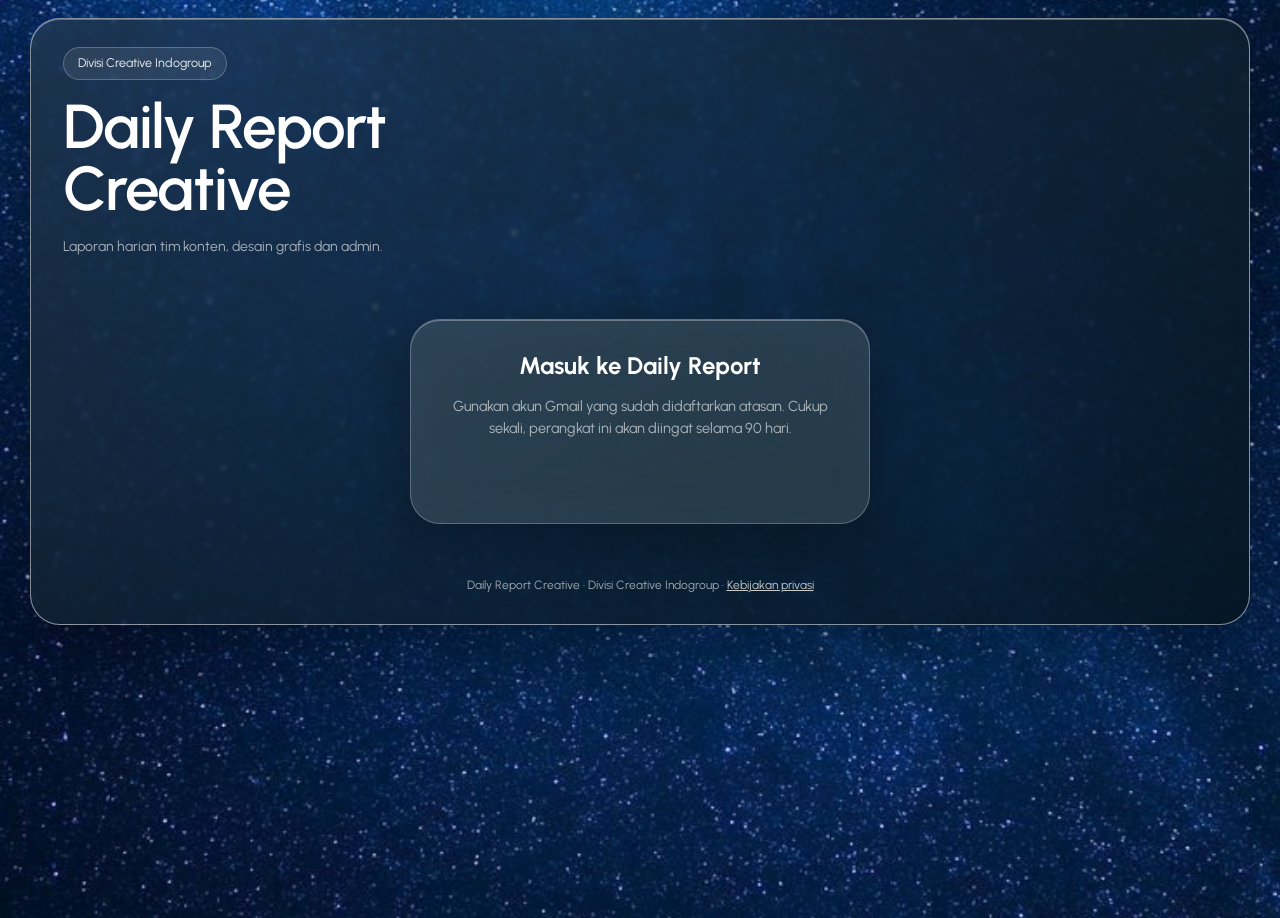
==== commit 90d108e4: "Tampilan: palet biru malam (#06141B–#CCD0CF) dan latar langit berbintang Warna hijau diganti palet b" ====
--- a/index.html
+++ b/index.html
@@ -5,8 +5,8 @@
 <meta name="viewport" content="width=device-width,initial-scale=1,viewport-fit=cover">
 <title>Daily Report Creative Indogroup</title>
 <meta name="description" content="Daily report tim Creative Indogroup: kalender konten per brand, target mingguan, lembur dan export Excel. Data tersimpan di Google Sheets.">
-<meta name="theme-color" content="#0f2a1d">
-<link rel="icon" href="data:image/svg+xml,%3Csvg xmlns='http://www.w3.org/2000/svg' viewBox='0 0 32 32'%3E%3Crect width='32' height='32' rx='8' fill='%230f2a1d'/%3E%3Crect x='7' y='9' width='18' height='16' rx='3' fill='none' stroke='white' stroke-width='2.4'/%3E%3Cpath d='M7 14h18M12 6v5M20 6v5' stroke='white' stroke-width='2.4' stroke-linecap='round'/%3E%3C/svg%3E">
+<meta name="theme-color" content="#06141b">
+<link rel="icon" href="data:image/svg+xml,%3Csvg xmlns='http://www.w3.org/2000/svg' viewBox='0 0 32 32'%3E%3Crect width='32' height='32' rx='8' fill='%2306141b'/%3E%3Crect x='7' y='9' width='18' height='16' rx='3' fill='none' stroke='white' stroke-width='2.4'/%3E%3Cpath d='M7 14h18M12 6v5M20 6v5' stroke='white' stroke-width='2.4' stroke-linecap='round'/%3E%3C/svg%3E">
 <link rel="preconnect" href="https://fonts.googleapis.com">
 <link rel="preconnect" href="https://fonts.gstatic.com" crossorigin>
 <link rel="stylesheet" href="https://fonts.googleapis.com/css2?family=Urbanist:wght@300;400;500;600;700;800&display=swap">
--- a/style.css
+++ b/style.css
@@ -1,20 +1,21 @@
-/* Daily Report Creative v2.3 — hijau, liquid glass ala iPhone
-   Palet: #0F2A1D (hijau tua) · #375534 · #6B9071 · #AEC3B0 · #E3EED4 (hijau pucat)
-   Tata letak: top bar kaca → hero (judul, cincin target, statistik besar + cover) → chip brand → panel kaca / kartu hijau muda */
+/* Daily Report Creative v2.4 — biru malam, liquid glass ala iPhone
+   Palet: #06141B · #11212D · #253745 · #4A5C6A · #9BA8AB · #CCD0CF
+   Latar: langit malam berbintang (bg-bintang.jpg)
+   Tata letak: top bar kaca → hero (judul, cincin target, statistik besar + cover) → chip brand → panel kaca / kartu terang */
 :root{
-  --g900:#0f2a1d; --g700:#375534; --g500:#6b9071; --g300:#aec3b0; --g100:#e3eed4;
-  --ink:#0f2a1d;           /* teks di kartu terang */
-  --paper:#eef4e4;         /* kartu terang (sedikit lebih terang dari g100) */
-  --card:#e3eed4;
-  --on-dark:#f2f7ea;       /* teks di permukaan gelap */
-  --on-dark-2:rgba(242,247,234,.68);
-  --muted:#5a6d5c;
-  --line:rgba(15,42,29,.18);
-  --hair:rgba(15,42,29,.10);
-  --glass:rgba(227,238,212,.10);
-  --glass-2:rgba(227,238,212,.16);
+  --g900:#06141b; --g700:#253745; --g500:#4a5c6a; --g300:#9ba8ab; --g100:#ccd0cf;
+  --ink:#06141b;           /* teks di kartu terang */
+  --paper:#dde1e0;         /* kartu terang (sedikit lebih terang dari g100) */
+  --card:#ccd0cf;
+  --on-dark:#eef1f1;       /* teks di permukaan gelap */
+  --on-dark-2:rgba(238,241,241,.68);
+  --muted:#4a5c6a;
+  --line:rgba(6,20,27,.18);
+  --hair:rgba(6,20,27,.10);
+  --glass:rgba(204,208,207,.10);
+  --glass-2:rgba(204,208,207,.16);
   --glass-line:rgba(255,255,255,.24);
-  --dark:rgba(9,26,17,.78);
+  --dark:rgba(3,12,17,.78);
   --ok:#2f7a4a; --ok-soft:#cfe8c9;
   --warn:#9a6a12; --warn-soft:#f6ecd2;
   --bad:#b23b32; --bad-soft:#f6dedc;
@@ -27,14 +28,8 @@
 *{box-sizing:border-box}
 html{-webkit-text-size-adjust:100%}
 body{margin:0;min-height:100vh;font-family:var(--font);font-size:14.5px;line-height:1.5;color:var(--on-dark);
-  background-color:var(--g900);
-  background-image:
-    url("data:image/svg+xml,%3Csvg xmlns='http://www.w3.org/2000/svg' width='220' height='220'%3E%3Cfilter id='n'%3E%3CfeTurbulence type='fractalNoise' baseFrequency='.85' numOctaves='2' stitchTiles='stitch'/%3E%3CfeColorMatrix values='0 0 0 0 1 0 0 0 0 1 0 0 0 0 1 0 0 0 .06 0'/%3E%3C/filter%3E%3Crect width='100%25' height='100%25' filter='url(%23n)'/%3E%3C/svg%3E"),
-    radial-gradient(1200px 700px at 12% -10%,rgba(107,144,113,.75),transparent 60%),
-    radial-gradient(900px 600px at 95% 15%,rgba(174,195,176,.35),transparent 60%),
-    radial-gradient(1000px 800px at 60% 110%,rgba(55,85,52,.9),transparent 60%),
-    linear-gradient(160deg,#375534 0%,#1f3d29 45%,#0f2a1d 100%);
-  background-attachment:fixed}
+  /* latar: langit malam berbintang */
+  background:#06141b url("bg-bintang.jpg") no-repeat center/cover;background-attachment:fixed}
 [hidden]{display:none!important}
 img{max-width:100%;display:block}
 button,input,select,textarea{font:inherit;color:inherit}
@@ -45,23 +40,25 @@
 .hint{font-size:12.5px;color:var(--muted);margin:0}
 
 /* ---------- kaca ---------- */
-.page,.nav,.navcap,.stat,.gatebox,.modalbox,.otpanel,.setbox,.calcard,.band,.bcard.total{
+.page{-webkit-backdrop-filter:blur(2px) saturate(140%)!important;backdrop-filter:blur(2px) saturate(140%)!important}
+.nav,.navcap,.stat,.gatebox,.modalbox,.otpanel,.setbox,.calcard,.band,.bcard.total{
   -webkit-backdrop-filter:blur(26px) saturate(160%);backdrop-filter:blur(26px) saturate(160%)}
 
 .page{max-width:1220px;margin:18px auto;border-radius:var(--r-xl);display:grid;gap:22px;align-content:start;
   padding:18px max(16px,env(safe-area-inset-right,0px)) 30px max(16px,env(safe-area-inset-left,0px));
-  background:linear-gradient(150deg,rgba(174,195,176,.22),rgba(55,85,52,.14) 55%,rgba(15,42,29,.18));
-  border:1px solid var(--glass-line);
-  box-shadow:inset 0 1px 0 rgba(255,255,255,.28),0 30px 80px rgba(0,0,0,.35)}
+  /* kaca biru malam: bintang di latar tetap terlihat samar */
+  background:linear-gradient(150deg,rgba(37,55,69,.74),rgba(17,33,45,.80) 50%,rgba(6,20,27,.86));
+  border:1px solid rgba(255,255,255,.5);
+  box-shadow:inset 0 1px 0 rgba(255,255,255,.3),0 30px 80px rgba(0,0,0,.45)}
 @media (min-width:900px){.page{padding-left:26px;padding-right:26px}}
-@media (max-width:640px){.page{margin:0;border-radius:0;border:0}}
+@media (max-width:640px){.page{margin:0;border-radius:0;border:0;min-height:100vh}}
 
 /* ---------- TOP BAR ---------- */
 .nav{display:flex;flex-wrap:wrap;gap:8px;align-items:center;padding:8px;border-radius:999px;
   background:var(--glass);border:1px solid var(--glass-line);box-shadow:inset 0 1px 0 rgba(255,255,255,.25)}
 .logo{width:40px;height:40px;border-radius:50%;display:grid;place-items:center;font-weight:800;font-size:15px;letter-spacing:-.02em;
   background:var(--g100);color:var(--g900);flex:none}
-.navcap{display:flex;align-items:center;gap:4px;padding:4px;border-radius:999px;background:rgba(9,26,17,.45);border:1px solid rgba(255,255,255,.12)}
+.navcap{display:flex;align-items:center;gap:4px;padding:4px;border-radius:999px;background:rgba(3,12,17,.45);border:1px solid rgba(255,255,255,.12)}
 .pill{border:1px solid rgba(255,255,255,.28);background:transparent;border-radius:999px;padding:7px 16px;font-size:13.5px;font-weight:500;cursor:pointer;color:var(--on-dark);line-height:1.35}
 .pill:hover{background:rgba(255,255,255,.12)}
 .pill.ghost{border-color:transparent;color:var(--on-dark-2)}
@@ -89,7 +86,7 @@
 .ring{position:relative;width:96px;height:96px;flex:none;display:grid;place-content:center;text-align:center}
 .ring svg{position:absolute;inset:0;transform:rotate(-90deg)}
 .ring circle{fill:none;stroke-width:11;stroke-linecap:round}
-.ring .rbg{stroke:rgba(9,26,17,.55)}
+.ring .rbg{stroke:rgba(3,12,17,.55)}
 .ring .rfg{stroke:var(--g100)}
 .ring b{position:relative;font-size:19px;font-weight:700;color:#fff;line-height:1}
 .ring span{position:relative;font-size:9.5px;color:var(--on-dark-2);max-width:62px;line-height:1.15;margin-top:3px}
@@ -117,7 +114,7 @@
 .hero-r .bigphoto{width:100%;height:100%;object-fit:cover;position:absolute;inset:0}
 .hero-r.square .bigphoto{object-fit:contain;background:var(--g300)}
 .hero-r .initials{position:absolute;inset:0;display:grid;place-items:center;font-weight:800;font-size:72px;color:var(--g900)}
-.photo-btn{position:absolute;right:12px;bottom:12px;background:rgba(242,247,234,.82);color:var(--g900);border:1px solid rgba(255,255,255,.7);border-radius:999px;padding:7px 15px;font-size:12.5px;font-weight:700;cursor:pointer;
+.photo-btn{position:absolute;right:12px;bottom:12px;background:rgba(238,241,241,.82);color:var(--g900);border:1px solid rgba(255,255,255,.7);border-radius:999px;padding:7px 15px;font-size:12.5px;font-weight:700;cursor:pointer;
   -webkit-backdrop-filter:blur(12px);backdrop-filter:blur(12px)}
 .photo-btn:hover{background:#fff}
 @media (max-width:820px){.hero,.hero.home,.hero.person{grid-template-columns:1fr}.hero-r.square{width:100%;height:auto;max-height:none}.hstats{grid-template-columns:repeat(3,minmax(0,1fr))}}
@@ -151,7 +148,7 @@
 .brow .bc{font-weight:800;font-size:12.5px;color:var(--g700)}
 .brow .bv{font-weight:700;font-size:14px;display:flex;align-items:center;gap:6px;flex-wrap:wrap;min-width:0}
 .brow .bv small{font-weight:500;color:var(--muted);font-size:12px}
-.brow .bar{grid-column:2;height:7px;border-radius:5px;background:rgba(15,42,29,.12);overflow:hidden}
+.brow .bar{grid-column:2;height:7px;border-radius:5px;background:rgba(6,20,27,.12);overflow:hidden}
 .brow .bar i{display:block;height:100%;background:var(--g700);border-radius:5px}
 .brow.done .bar i{background:var(--ok)}
 .tin{width:54px;padding:3px 4px;border:1px solid var(--line);border-radius:8px;background:#fff;font-weight:700;text-align:center;font-size:13px}
@@ -162,7 +159,7 @@
 .pmeta span{font-size:11.5px;color:var(--muted)}
 .pmeta .ot b{color:var(--ot)} .pmeta .kd b{color:var(--bad)} .pmeta .fd b{color:var(--g700)} .pmeta .ab b{color:var(--g500)}
 .plat{display:flex;flex-wrap:wrap;gap:4px}
-.plat span{font-size:11.5px;font-weight:600;background:rgba(15,42,29,.08);border-radius:999px;padding:2px 9px}
+.plat span{font-size:11.5px;font-weight:600;background:rgba(6,20,27,.08);border-radius:999px;padding:2px 9px}
 .pfoot{display:flex;justify-content:space-between;align-items:center;gap:8px;margin-top:auto}
 .pfoot .last{font-size:11.5px;color:var(--muted)}
 .emptyband{color:var(--on-dark);text-align:center;padding:20px;border:1px dashed rgba(255,255,255,.35);border-radius:var(--r-lg)}
@@ -192,7 +189,7 @@
 .stat .s{font-size:12.5px;color:var(--on-dark-2)}
 .stat .s b{color:#fff}
 .stat.ot .v{color:#f3d9b8}
-.prog{height:8px;border-radius:6px;background:rgba(9,26,17,.5);overflow:hidden}
+.prog{height:8px;border-radius:6px;background:rgba(3,12,17,.5);overflow:hidden}
 .prog i{display:block;height:100%;background:var(--g100);border-radius:6px}
 .prog.done i{background:#9fdc9a}
 .wkrows{display:grid;gap:6px}
@@ -213,7 +210,7 @@
 .fdn{font-size:11px;font-weight:700;color:var(--g300);letter-spacing:.01em}
 .cell .ot{font-size:11px;font-weight:700;color:#f3d9b8}
 .cell .ot.pend{opacity:.75}
-.cell.has{background:rgba(107,144,113,.42);border-color:rgba(174,195,176,.4)}
+.cell.has{background:rgba(74,92,106,.42);border-color:rgba(155,168,171,.4)}
 .cell.hit{background:var(--g100);border-color:var(--g100);color:var(--g900)}
 .cell.hit .n{color:var(--g700)} .cell.hit .vid{color:var(--g900)} .cell.hit .fdn{color:var(--g700)} .cell.hit .ot{color:var(--ot)}
 .cell.sun{background:rgba(0,0,0,.18)}
@@ -225,7 +222,7 @@
 @media (max-width:520px){.cell{min-height:54px;padding:4px 5px;border-radius:10px}.cell .vid{font-size:15px}.cal{gap:3px}.fdn{font-size:9.5px}}
 .legend{display:flex;flex-wrap:wrap;gap:6px 14px;font-size:11.5px;color:var(--on-dark-2);margin-top:14px}
 .legend .lg{display:inline-block;width:10px;height:10px;border-radius:4px;margin-right:5px;vertical-align:-1px}
-.lg.hit{background:var(--g100)} .lg.has{background:rgba(107,144,113,.8)} .lg.kd{background:#ff8a7a;border-radius:50%}
+.lg.hit{background:var(--g100)} .lg.has{background:rgba(74,92,106,.8)} .lg.kd{background:#ff8a7a;border-radius:50%}
 .otx{color:#f3d9b8}
 
 .daycard{display:grid;gap:12px;background:var(--paper)}
@@ -233,7 +230,7 @@
 .dhead{display:flex;flex-wrap:wrap;gap:6px 10px;align-items:center;justify-content:space-between}
 .bbadge{display:inline-flex;gap:6px;align-items:center;background:var(--g900);color:var(--g100);border-radius:999px;padding:4px 13px;font-size:12.5px;font-weight:700}
 .bbadge small{font-weight:500;opacity:.8}
-.tgtbox{display:flex;flex-wrap:wrap;gap:6px 10px;align-items:center;padding:10px 14px;border-radius:var(--r-md);background:rgba(174,195,176,.45);font-size:13px}
+.tgtbox{display:flex;flex-wrap:wrap;gap:6px 10px;align-items:center;padding:10px 14px;border-radius:var(--r-md);background:rgba(155,168,171,.45);font-size:13px}
 .tgtbox input{width:72px;padding:4px 6px;border:1px solid var(--line);border-radius:8px;background:#fff;font-weight:700;text-align:center}
 .field{display:grid;gap:6px}
 .lbl{font-weight:700;color:var(--g700);font-size:13.5px}
@@ -251,7 +248,7 @@
 textarea,:where(input[type=number],input[type=text]){background:#fff;border:1px solid var(--line);border-radius:12px;padding:9px 12px;min-width:0;width:100%;color:var(--ink)}
 textarea{resize:vertical;min-height:84px}
 textarea.short{min-height:58px}
-input::placeholder,textarea::placeholder{color:#8a9a8b}
+input::placeholder,textarea::placeholder{color:#8a989c}
 .two{display:grid;grid-template-columns:1fr 1fr;gap:10px}
 @media (max-width:520px){.two{grid-template-columns:1fr}}
 .chips{display:flex;flex-wrap:wrap;gap:6px}
@@ -259,15 +256,15 @@
 .chip[aria-pressed="true"]{background:var(--g900);border-color:var(--g900);color:#fff}
 .chip.camp[aria-pressed="true"]{background:var(--g700);border-color:var(--g700)}
 .chip:disabled{opacity:.4;cursor:not-allowed}
-.dzone{display:grid;gap:12px;padding:12px;border-radius:var(--r-md);background:rgba(174,195,176,.35)}
+.dzone{display:grid;gap:12px;padding:12px;border-radius:var(--r-md);background:rgba(155,168,171,.35)}
 .links{display:grid;gap:6px}
 .lk{display:grid;grid-template-columns:minmax(0,1fr) auto auto;gap:6px;align-items:center}
 .lk a,.linkout a{font-size:12px;font-weight:700;color:var(--g900);text-decoration:none;padding:5px 11px;border-radius:999px;border:1px solid var(--line);white-space:nowrap;background:#fff}
 .lk a:hover,.linkout a:hover{background:var(--g100)}
 .ghostbtn{justify-self:start;border:1px dashed var(--g500);background:transparent;border-radius:999px;padding:6px 15px;font-weight:600;font-size:12.5px;cursor:pointer;color:var(--g700)}
 .linkbtn{border:0;background:none;padding:0;color:var(--g700);font-weight:700;text-decoration:underline;cursor:pointer;font-size:inherit}
-.fdfield{padding:10px 12px;border-radius:var(--r-md);background:rgba(174,195,176,.3)}
-.fdx{font-size:11.5px;font-weight:700;color:var(--g700);background:rgba(174,195,176,.45);border-radius:999px;padding:1px 9px}
+.fdfield{padding:10px 12px;border-radius:var(--r-md);background:rgba(155,168,171,.3)}
+.fdx{font-size:11.5px;font-weight:700;color:var(--g700);background:rgba(155,168,171,.45);border-radius:999px;padding:1px 9px}
 .x{border:0;background:transparent;color:var(--muted);cursor:pointer;border-radius:8px;padding:4px 8px;font-size:12px}
 .x:hover{color:var(--bad);background:var(--bad-soft)} .x.confirm{background:var(--bad);color:#fff}
 .otsum{display:flex;flex-wrap:wrap;gap:4px 14px;font-size:12px;color:var(--muted)}
@@ -285,7 +282,7 @@
 .ditem .body{grid-column:2;display:grid;gap:4px;min-width:0}
 .ent{display:flex;flex-wrap:wrap;gap:4px 8px;align-items:center;font-size:13px}
 .tg{font-size:11px;font-weight:800;padding:1px 9px;border-radius:999px;background:var(--g900);color:var(--g100)}
-.tg.c{background:rgba(174,195,176,.6);color:var(--g900);font-weight:700}
+.tg.c{background:rgba(155,168,171,.6);color:var(--g900);font-weight:700}
 .qty{font-weight:800}
 .oo{font-size:12px;font-weight:700;color:var(--ot)}
 .oo.ls-pending,.pend{color:var(--warn)} .oo.ls-tolak{color:var(--bad);text-decoration:line-through}
@@ -305,7 +302,7 @@
 .until input{border:1px solid var(--line);border-radius:10px;padding:6px 8px;background:#fff}
 @media (max-width:560px){.absmore{grid-template-columns:1fr}.until{justify-content:space-between}}
 .absnote,.absinfo{padding:9px 12px;border-radius:var(--r-md);background:var(--warn-soft);font-size:13px;color:var(--ink)}
-.absnote.st-Alpha{background:var(--bad-soft)} .absnote.st-Cuti,.absinfo{background:rgba(174,195,176,.5)}
+.absnote.st-Alpha{background:var(--bad-soft)} .absnote.st-Cuti,.absinfo{background:rgba(155,168,171,.5)}
 .abdg{display:inline-block;font-size:10.5px;font-weight:700;border-radius:999px;padding:0 7px;background:var(--warn-soft);color:var(--warn);line-height:1.65;white-space:nowrap;align-self:flex-start}
 .abdg.st-Cuti{background:var(--g300);color:var(--g900)} .abdg.st-Alpha{background:var(--bad-soft);color:var(--bad)}
 .lstat{display:flex;flex-wrap:wrap;gap:6px 8px;align-items:center;font-size:12.5px;padding:7px 11px;border-radius:12px;background:var(--ok-soft)}
@@ -373,12 +370,12 @@
 .gatebox p{margin:0;white-space:pre-line;color:var(--on-dark-2)}
 .gbtn{display:flex;justify-content:center;min-height:44px}
 .notice{background:rgba(246,236,210,.9);color:var(--warn);border-radius:var(--r-md);padding:10px 14px;font-size:13px;font-weight:600}
-.toast{position:fixed;left:50%;bottom:calc(20px + env(safe-area-inset-bottom,0px));transform:translateX(-50%);background:rgba(15,42,29,.88);color:#fff;padding:10px 18px;border-radius:999px;
+.toast{position:fixed;left:50%;bottom:calc(20px + env(safe-area-inset-bottom,0px));transform:translateX(-50%);background:rgba(6,20,27,.88);color:#fff;padding:10px 18px;border-radius:999px;
   font-weight:600;font-size:13.5px;z-index:50;max-width:calc(100% - 32px);text-align:center;border:1px solid rgba(255,255,255,.2);-webkit-backdrop-filter:blur(16px);backdrop-filter:blur(16px)}
 .foot{text-align:center;font-size:12px;color:var(--on-dark-2)}
 .foot a{color:var(--g100)}
-.modal{position:fixed;inset:0;background:rgba(9,26,17,.55);display:grid;place-items:center;z-index:40;padding:16px;-webkit-backdrop-filter:blur(6px);backdrop-filter:blur(6px)}
-.modalbox{background:rgba(227,238,212,.92);color:var(--ink);border-radius:var(--r-xl);border:1px solid rgba(255,255,255,.7);padding:20px;width:min(420px,100%);display:grid;gap:12px;max-height:100%;overflow:auto;box-shadow:0 30px 80px rgba(0,0,0,.4)}
+.modal{position:fixed;inset:0;background:rgba(3,12,17,.55);display:grid;place-items:center;z-index:40;padding:16px;-webkit-backdrop-filter:blur(6px);backdrop-filter:blur(6px)}
+.modalbox{background:rgba(204,208,207,.92);color:var(--ink);border-radius:var(--r-xl);border:1px solid rgba(255,255,255,.7);padding:20px;width:min(420px,100%);display:grid;gap:12px;max-height:100%;overflow:auto;box-shadow:0 30px 80px rgba(0,0,0,.4)}
 .modalbox:has(#cropCv.wide){width:min(620px,100%)}
 .modalbox h3{font-size:19px;font-weight:700}
 .modalbox .pill{color:var(--ink);border-color:var(--line)} .modalbox .pill.ghost{color:var(--muted)}
@@ -390,4 +387,6 @@
 .zoomrow input{flex:1;accent-color:var(--g700)}
 .cropact{display:flex;flex-wrap:wrap;gap:8px;align-items:center}
 @media (prefers-reduced-motion:no-preference){.cell,.pill,.chip,.tab,.pbtn,.bchip,.mini{transition:background .18s,border-color .18s,color .18s}}
-@supports not ((backdrop-filter:blur(2px)) or (-webkit-backdrop-filter:blur(2px))){.page{background:rgba(31,61,41,.92)}.nav,.stat,.setbox{background:rgba(55,85,52,.85)}}
+@supports not ((backdrop-filter:blur(2px)) or (-webkit-backdrop-filter:blur(2px))){.page{background:rgba(17,33,45,.96)}.nav,.stat,.setbox{background:rgba(37,55,69,.85)}}
+.bcard .bhead .bcode{color:var(--g100)}
+.bcard.total .bhead .bcode{color:var(--g900);font-size:14px}
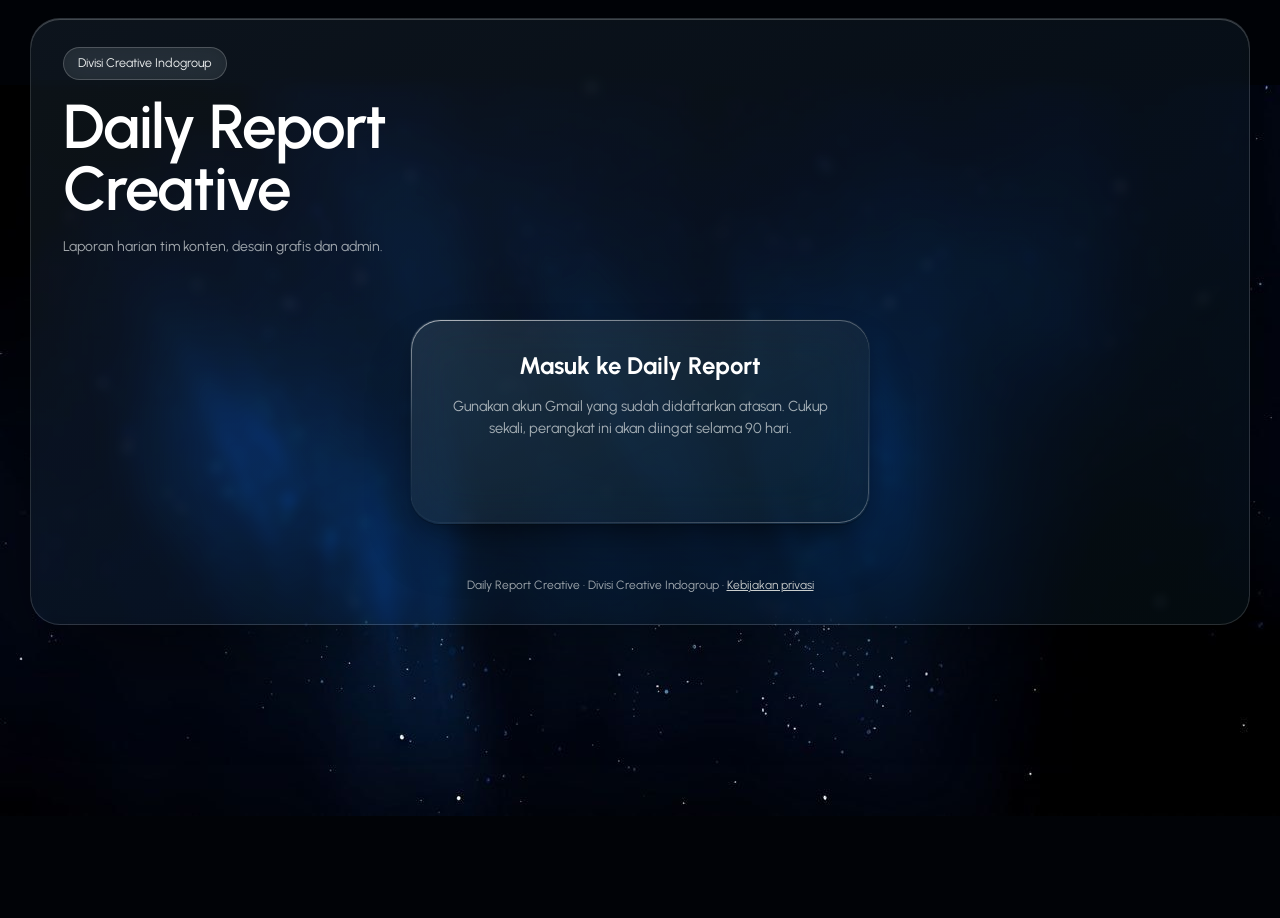
==== commit c41ecf10: "v2.4: perbaikan report tidak tersimpan + tampilan glassmorphism 2.0 - Code.gs: simpan report tidak l" ====
--- a/index.html
+++ b/index.html
@@ -43,6 +43,7 @@
   <div class="bchiprow" id="brandChips" hidden role="group" aria-label="Filter brand"></div>
 
   <div id="notice" class="notice" hidden></div>
+  <div id="unsent" class="notice unsent" hidden role="status"><span></span><button type="button" class="mini" id="unsentBtn">Kirim sekarang</button></div>
 
   <section class="gate" id="gate">
     <div class="gatebox">
--- a/style.css
+++ b/style.css
@@ -1,4 +1,4 @@
-/* Daily Report Creative v2.4 — biru malam, liquid glass ala iPhone
+/* Daily Report Creative v2.4 — biru malam, glassmorphism 2.0 (lapisan kaca buram berlapis di atas langit berbintang)
    Palet: #06141B · #11212D · #253745 · #4A5C6A · #9BA8AB · #CCD0CF
    Latar: langit malam berbintang (bg-bintang.jpg)
    Tata letak: top bar kaca → hero (judul, cincin target, statistik besar + cover) → chip brand → panel kaca / kartu terang */
@@ -29,7 +29,7 @@
 html{-webkit-text-size-adjust:100%}
 body{margin:0;min-height:100vh;font-family:var(--font);font-size:14.5px;line-height:1.5;color:var(--on-dark);
   /* latar: langit malam berbintang */
-  background:#06141b url("bg-bintang.jpg") no-repeat center/cover;background-attachment:fixed}
+  background:#010307 url("bg-bintang.jpg") no-repeat center/contain;background-attachment:fixed}
 [hidden]{display:none!important}
 img{max-width:100%;display:block}
 button,input,select,textarea{font:inherit;color:inherit}
@@ -358,6 +358,8 @@
 .bchips button[aria-pressed="true"]{background:var(--g100);border-color:var(--g100);color:var(--g900)}
 .dgnote{flex-basis:100%;font-size:11.5px;color:var(--on-dark-2)}
 .setbox .x{color:var(--on-dark-2)}
+.setbox input{color:#000;background:#fff}
+.setbox input::placeholder{color:#6b7479;opacity:1}
 .newrow{padding-top:12px;border-top:1px dashed rgba(255,255,255,.25)}
 .setbox .pbtn{background:var(--g100);color:var(--g900)}
 @media (max-width:760px){.ccrow{grid-template-columns:1fr 1fr}.ccrow .bchips{grid-column:1/-1}.cchead{display:none}}
@@ -390,3 +392,99 @@
 @supports not ((backdrop-filter:blur(2px)) or (-webkit-backdrop-filter:blur(2px))){.page{background:rgba(17,33,45,.96)}.nav,.stat,.setbox{background:rgba(37,55,69,.85)}}
 .bcard .bhead .bcode{color:var(--g100)}
 .bcard.total .bhead .bcode{color:var(--g900);font-size:14px}
+
+/* =====================================================================
+   GLASSMORPHISM 2.0
+   Lapisan kaca buram berlapis: kaca gelap (panel) & kaca susu (kartu),
+   tepi cahaya bergradasi, sorotan dalam, bayangan lembut berlapis.
+   Palet tetap biru malam, latar langit berbintang tidak diubah.
+   ===================================================================== */
+:root{
+  --gl-dark:linear-gradient(155deg,rgba(37,55,69,.42),rgba(6,20,27,.46));
+  --gl-dark-2:linear-gradient(155deg,rgba(74,92,106,.30),rgba(17,33,45,.36));
+  --gl-milk:linear-gradient(160deg,rgba(238,241,241,.86),rgba(204,208,207,.74));
+  --gl-milk-2:rgba(255,255,255,.62);
+  --gl-blur:blur(28px) saturate(170%);
+  --gl-shadow:0 1px 1px rgba(0,0,0,.18),0 10px 24px -6px rgba(0,0,0,.35),0 30px 60px -20px rgba(0,0,0,.45);
+  --gl-hi:inset 0 1px 0 rgba(255,255,255,.28),inset 0 -1px 0 rgba(255,255,255,.04);
+  --gl-hi-milk:inset 0 1px 0 rgba(255,255,255,.95),inset 0 -1px 0 rgba(6,20,27,.06);
+  --card:rgba(214,219,220,.80);
+  --paper:rgba(226,230,231,.84);
+}
+
+/* wadah halaman: kaca tipis, bintang tetap terlihat */
+.page{background:linear-gradient(150deg,rgba(37,55,69,.34),rgba(17,33,45,.42) 50%,rgba(6,20,27,.55));
+  border:1px solid rgba(255,255,255,.14);
+  box-shadow:inset 0 1px 0 rgba(255,255,255,.22),0 40px 100px -20px rgba(0,0,0,.6);
+  -webkit-backdrop-filter:blur(6px) saturate(150%)!important;backdrop-filter:blur(6px) saturate(150%)!important}
+
+/* tepi cahaya bergradasi (ciri kaca 2.0) */
+.nav,.stat,.pcard,.bcard,.calcard,.daycard,.setbox,.otpanel,.band,.gatebox,.hero-r,.modalbox,.notice{position:relative;isolation:isolate}
+.nav::before,.stat::before,.pcard::before,.bcard::before,.calcard::before,.daycard::before,.setbox::before,.otpanel::before,
+.band::before,.gatebox::before,.hero-r::before,.modalbox::before{
+  content:"";position:absolute;inset:0;border-radius:inherit;padding:1px;pointer-events:none;z-index:2;
+  background:linear-gradient(160deg,rgba(255,255,255,.55),rgba(255,255,255,.12) 28%,rgba(255,255,255,0) 50%,rgba(255,255,255,.06) 72%,rgba(255,255,255,.32));
+  -webkit-mask:linear-gradient(#000 0 0) content-box,linear-gradient(#000 0 0);-webkit-mask-composite:xor;mask-composite:exclude}
+
+/* kaca gelap: top bar, statistik, kalender, rekap, pengaturan */
+.nav,.stat,.setbox,.gatebox{background:var(--gl-dark-2);border-color:transparent;box-shadow:var(--gl-hi),var(--gl-shadow)}
+.band,.calcard,.bcard.total{background:var(--gl-dark);border-color:transparent;box-shadow:var(--gl-hi),var(--gl-shadow)}
+.nav,.stat,.setbox,.gatebox,.band,.calcard,.bcard.total,.otpanel{-webkit-backdrop-filter:var(--gl-blur);backdrop-filter:var(--gl-blur)}
+.navcap{background:rgba(3,12,17,.38);border-color:rgba(255,255,255,.10);box-shadow:inset 0 1px 2px rgba(0,0,0,.35)}
+.card.otpanel,.otpanel{background:linear-gradient(155deg,rgba(246,236,210,.20),rgba(246,236,210,.08));border-color:transparent;box-shadow:var(--gl-hi),var(--gl-shadow)}
+
+/* kaca susu: kartu nama, kartu brand, panel tanggal, lembur */
+.pcard,.bcard:not(.total),.daycard,.otitem{background:var(--gl-milk);border:0;
+  -webkit-backdrop-filter:var(--gl-blur);backdrop-filter:var(--gl-blur);box-shadow:var(--gl-hi-milk),var(--gl-shadow)}
+.daycard{background:linear-gradient(160deg,rgba(241,243,243,.90),rgba(214,219,220,.82))}
+.pcard::before,.bcard:not(.total)::before,.daycard::before{background:linear-gradient(160deg,rgba(255,255,255,.95),rgba(255,255,255,.35) 30%,rgba(255,255,255,0) 55%,rgba(155,168,171,.35))}
+@media (hover:hover) and (prefers-reduced-motion:no-preference){
+  .pcard,.bcard{transition:transform .25s cubic-bezier(.2,.7,.2,1),box-shadow .25s}
+  .pcard:hover,.bcard:hover{transform:translateY(-3px);box-shadow:var(--gl-hi-milk),0 2px 2px rgba(0,0,0,.18),0 18px 36px -8px rgba(0,0,0,.45),0 40px 80px -24px rgba(0,0,0,.5)}
+  .bcard.total:hover{box-shadow:var(--gl-hi),0 2px 2px rgba(0,0,0,.18),0 18px 36px -8px rgba(0,0,0,.45),0 40px 80px -24px rgba(0,0,0,.5)}
+}
+
+/* isian & tombol di kaca susu: putih transparan */
+.daycard :where(textarea,input[type=number],input[type=text]),.daycard .stepper button,.daycard .stepper input,.pcard .tin,.tgtbox input,.until input,.moverow select{
+  background:rgba(255,255,255,.72);border-color:rgba(6,20,27,.14);box-shadow:inset 0 1px 2px rgba(6,20,27,.06)}
+.daycard :where(textarea,input):focus{background:#fff}
+.ditem,.ro{background:rgba(255,255,255,.60);border-color:rgba(255,255,255,.75);box-shadow:inset 0 1px 0 #fff}
+.chip,.mini,.lk a,.linkout a{background:rgba(255,255,255,.66);border-color:rgba(6,20,27,.12)}
+.dzone,.fdfield,.tgtbox{background:rgba(155,168,171,.28);box-shadow:inset 0 1px 0 rgba(255,255,255,.5)}
+.absbox{background:rgba(255,255,255,.38)}
+
+/* pil & chip di kaca gelap: kaca terang saat dipilih */
+.bchip,.tab{background:rgba(255,255,255,.06);border-color:rgba(255,255,255,.22);box-shadow:inset 0 1px 0 rgba(255,255,255,.14)}
+.bchip:hover,.tab:hover{background:rgba(255,255,255,.14)}
+.bchip.on,.tab[aria-selected="true"]{background:linear-gradient(160deg,rgba(255,255,255,.95),rgba(204,208,207,.85));border-color:rgba(255,255,255,.8);color:var(--g900);
+  box-shadow:inset 0 1px 0 #fff,0 6px 18px -6px rgba(0,0,0,.5)}
+.tab[aria-selected="true"] small{color:var(--g500)}
+.pill{background:rgba(255,255,255,.05);border-color:rgba(255,255,255,.2)}
+.pill.sel{background-color:rgba(3,12,17,.6);border-color:rgba(255,255,255,.12)}
+.hpill{background:rgba(255,255,255,.08);border-color:rgba(255,255,255,.2);-webkit-backdrop-filter:blur(12px);backdrop-filter:blur(12px)}
+
+/* kalender: sel kaca */
+.cell{background:rgba(255,255,255,.05);border-color:rgba(255,255,255,.08);box-shadow:inset 0 1px 0 rgba(255,255,255,.06)}
+.cell.has{background:linear-gradient(160deg,rgba(155,168,171,.34),rgba(74,92,106,.30));border-color:rgba(255,255,255,.16)}
+.cell.hit{background:linear-gradient(160deg,rgba(255,255,255,.95),rgba(204,208,207,.86));border-color:rgba(255,255,255,.85);box-shadow:inset 0 1px 0 #fff,0 6px 16px -6px rgba(0,0,0,.5)}
+.cell.sun{background:rgba(0,0,0,.14)}
+.hero-r{background:rgba(255,255,255,.08);border-color:transparent;box-shadow:var(--gl-hi),var(--gl-shadow);-webkit-backdrop-filter:var(--gl-blur);backdrop-filter:var(--gl-blur)}
+.hero-r.square{background:rgba(155,168,171,.55)}
+.prog,.ring .rbg{background:rgba(3,12,17,.4)}
+.ring .rbg{stroke:rgba(3,12,17,.45)}
+
+/* modal, notifikasi, toast */
+.modalbox{background:linear-gradient(160deg,rgba(241,243,243,.90),rgba(204,208,207,.82));border:0;
+  -webkit-backdrop-filter:var(--gl-blur);backdrop-filter:var(--gl-blur);box-shadow:var(--gl-hi-milk),0 40px 100px -20px rgba(0,0,0,.6)}
+.modal{background:rgba(3,12,17,.45);-webkit-backdrop-filter:blur(10px);backdrop-filter:blur(10px)}
+.notice{background:linear-gradient(160deg,rgba(246,236,210,.92),rgba(246,236,210,.80));border:1px solid rgba(255,255,255,.6);
+  -webkit-backdrop-filter:blur(18px);backdrop-filter:blur(18px);box-shadow:var(--gl-shadow)}
+.unsent{display:flex;flex-wrap:wrap;gap:8px 12px;align-items:center;justify-content:space-between;background:linear-gradient(160deg,rgba(246,222,220,.94),rgba(246,222,220,.82));color:var(--bad)}
+.unsent span{flex:1 1 260px}
+.toast{background:linear-gradient(160deg,rgba(37,55,69,.78),rgba(6,20,27,.86));-webkit-backdrop-filter:blur(20px) saturate(160%);backdrop-filter:blur(20px) saturate(160%);
+  box-shadow:inset 0 1px 0 rgba(255,255,255,.2),0 14px 40px -10px rgba(0,0,0,.6)}
+
+@supports not ((backdrop-filter:blur(2px)) or (-webkit-backdrop-filter:blur(2px))){
+  .page{background:rgba(17,33,45,.96)} .nav,.stat,.setbox,.band,.calcard,.bcard.total{background:rgba(17,33,45,.92)}
+  .pcard,.bcard:not(.total),.daycard,.otitem,.modalbox{background:#dde1e0}
+}
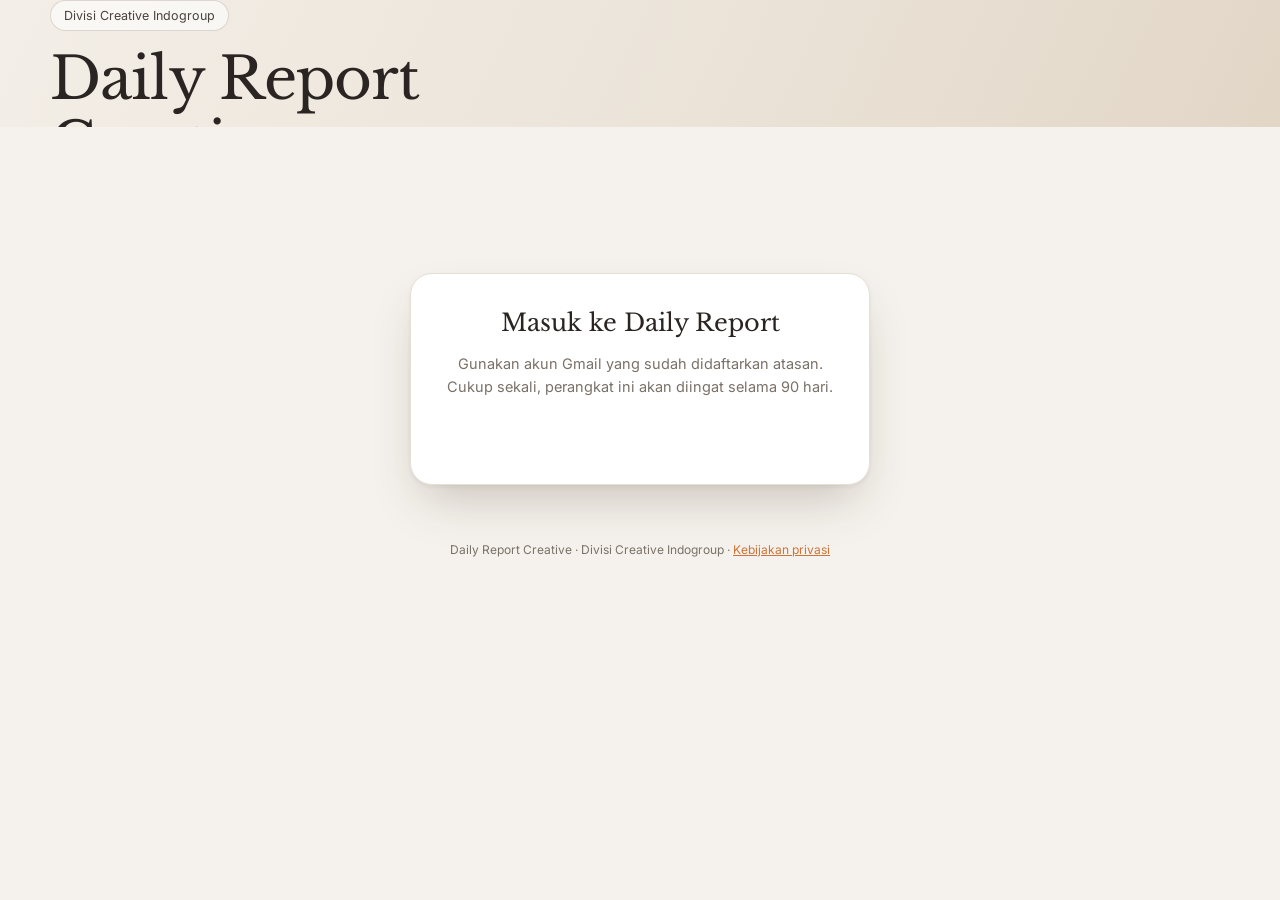
==== commit abf52f67: "v2.5 tampilan: gaya studio interior (krem, kartu putih, oranye, serif, pita kayu) Hanya tampilan; da" ====
--- a/index.html
+++ b/index.html
@@ -5,17 +5,17 @@
 <meta name="viewport" content="width=device-width,initial-scale=1,viewport-fit=cover">
 <title>Daily Report Creative Indogroup</title>
 <meta name="description" content="Daily report tim Creative Indogroup: kalender konten per brand, target mingguan, lembur dan export Excel. Data tersimpan di Google Sheets.">
-<meta name="theme-color" content="#06141b">
-<link rel="icon" href="data:image/svg+xml,%3Csvg xmlns='http://www.w3.org/2000/svg' viewBox='0 0 32 32'%3E%3Crect width='32' height='32' rx='8' fill='%2306141b'/%3E%3Crect x='7' y='9' width='18' height='16' rx='3' fill='none' stroke='white' stroke-width='2.4'/%3E%3Cpath d='M7 14h18M12 6v5M20 6v5' stroke='white' stroke-width='2.4' stroke-linecap='round'/%3E%3C/svg%3E">
+<meta name="theme-color" content="#f5f2ed">
+<link rel="icon" href="data:image/svg+xml,%3Csvg xmlns='http://www.w3.org/2000/svg' viewBox='0 0 32 32'%3E%3Crect width='32' height='32' rx='8' fill='%23e3894f'/%3E%3Crect x='7' y='9' width='18' height='16' rx='3' fill='none' stroke='white' stroke-width='2.4'/%3E%3Cpath d='M7 14h18M12 6v5M20 6v5' stroke='white' stroke-width='2.4' stroke-linecap='round'/%3E%3C/svg%3E">
 <link rel="preconnect" href="https://fonts.googleapis.com">
 <link rel="preconnect" href="https://fonts.gstatic.com" crossorigin>
-<link rel="stylesheet" href="https://fonts.googleapis.com/css2?family=Urbanist:wght@300;400;500;600;700;800&display=swap">
+<link rel="stylesheet" href="https://fonts.googleapis.com/css2?family=Libre+Baskerville:wght@400;700&family=Inter:wght@400;500;600;700&display=swap">
 <link rel="stylesheet" href="style.css">
 </head>
 <body>
-<div class="page">
+<div class="page" id="top">
   <nav class="nav" id="nav" hidden aria-label="Navigasi">
-    <span class="logo" aria-hidden="true">dr</span>
+    <a class="brandmark" href="#top" aria-label="Daily Report Creative"><span class="logo" aria-hidden="true"><svg viewBox="0 0 24 24"><path d="M12 2.5a9.5 9.5 0 1 0 9.5 9.5"/><path d="M12 7a5 5 0 1 0 5 5h-5z"/></svg></span><b>Daily<span>Report</span></b></a>
     <div class="navcap">
       <select id="ccSel" class="pill sel" aria-label="Pilih nama"></select>
       <div class="mnav">
@@ -27,16 +27,16 @@
     <select id="brandF" class="pill sel" aria-label="Filter brand" hidden></select>
     <span class="grow"></span>
     <button class="pill" id="sheetBtn" hidden>Google Sheets</button>
-    <button class="pill" id="exportBtn">Export Excel</button>
+    <button class="pill cta" id="exportBtn">Export Excel</button>
     <span class="who" id="userEmail"></span>
     <button class="pill ghost" id="logoutBtn">Keluar</button>
   </nav>
-  <header class="hero" id="hero">
-    <div class="hero-l">
+  <header class="hero person" id="hero">
+    <div class="hero-in"><div class="hero-l">
       <span class="hpill">Divisi Creative Indogroup</span>
       <h1>Daily Report<br>Creative</h1>
       <p class="hsub">Laporan harian tim konten, desain grafis dan admin.</p>
-    </div>
+    </div></div>
   </header>
 
 
@@ -60,7 +60,7 @@
         <div class="dhead"><h2 id="hOt" class="ottitle">Lembur menunggu ACC</h2><span class="sub" id="otCount"></span><span class="grow"></span><button type="button" class="mini ok" data-okall="1">ACC semua</button></div>
         <ul class="dlist" id="otList"></ul>
       </section>
-      <section class="sec">
+      <section class="sec" id="rekap">
         <h2 class="stitle"><b>Rekap report</b> per nama</h2>
         <p class="ssub" id="rekapSub"></p>
       </section>
@@ -79,7 +79,7 @@
       <section class="stats" id="stats"></section>
     </div>
 
-    <section class="sec">
+    <section class="sec" id="kalender">
       <h2 class="stitle"><b>Kalender</b> konten</h2>
       <p class="ssub" id="calSub"></p>
       <div class="main">
@@ -98,7 +98,7 @@
       </div>
     </section>
 
-    <section class="sec">
+    <section class="sec woodband" id="brand">
       <h2 class="stitle"><b>Rekap</b> per brand</h2>
       <p class="ssub" id="sumSub"></p>
       <div class="brandgrid" id="brandGrid"></div>
--- a/style.css
+++ b/style.css
@@ -1,490 +1,429 @@
-/* Daily Report Creative v2.4 — biru malam, glassmorphism 2.0 (lapisan kaca buram berlapis di atas langit berbintang)
-   Palet: #06141B · #11212D · #253745 · #4A5C6A · #9BA8AB · #CCD0CF
-   Latar: langit malam berbintang (bg-bintang.jpg)
-   Tata letak: top bar kaca → hero (judul, cincin target, statistik besar + cover) → chip brand → panel kaca / kartu terang */
+/* Daily Report Creative v2.5 — gaya "studio interior": krem hangat, kartu putih, aksen oranye terakota,
+   judul serif (Libre Baskerville) + isi sans (Inter), pita kayu cokelat untuk rekap brand.
+   Tata letak: top bar putih → hero krem (judul serif + cover) → 3 kartu melayang → chip brand
+   → rekap per nama (kartu foto) → kalender & form → pita kayu: rekap per brand → pengaturan */
 :root{
-  --g900:#06141b; --g700:#253745; --g500:#4a5c6a; --g300:#9ba8ab; --g100:#ccd0cf;
-  --ink:#06141b;           /* teks di kartu terang */
-  --paper:#dde1e0;         /* kartu terang (sedikit lebih terang dari g100) */
-  --card:#ccd0cf;
-  --on-dark:#eef1f1;       /* teks di permukaan gelap */
-  --on-dark-2:rgba(238,241,241,.68);
-  --muted:#4a5c6a;
-  --line:rgba(6,20,27,.18);
-  --hair:rgba(6,20,27,.10);
-  --glass:rgba(204,208,207,.10);
-  --glass-2:rgba(204,208,207,.16);
-  --glass-line:rgba(255,255,255,.24);
-  --dark:rgba(3,12,17,.78);
-  --ok:#2f7a4a; --ok-soft:#cfe8c9;
-  --warn:#9a6a12; --warn-soft:#f6ecd2;
-  --bad:#b23b32; --bad-soft:#f6dedc;
-  --ot:#a8632a;
-  --font:"Urbanist","SF Pro Display",-apple-system,"Segoe UI",system-ui,sans-serif;
-  --display:var(--font); --body:var(--font); --mono:var(--font);
-  --r-xl:30px; --r-lg:22px; --r-md:16px;
+  --bg:#f5f2ed;            /* latar halaman */
+  --bg-2:#faf8f5;          /* latar section terang */
+  --sand:#ece4d8;          /* krem/pasir */
+  --sand-2:#e2d6c5;
+  --white:#ffffff;
+  --ink:#2a2522;           /* teks utama */
+  --ink-2:#4a423c;
+  --muted:#7a7168;
+  --line:#e6dfd5;          /* garis kartu */
+  --hair:#efe9e1;
+  --orange:#e3894f;        /* tombol utama */
+  --orange-d:#cf7438;
+  --orange-soft:#fbeadd;
+  --grey:#8e8b88;          /* tombol sekunder abu */
+  --grey-d:#77736f;
+  --wood:#5a3b27; --wood-d:#3b2617; --wood-l:#86593a;
+  --ok:#3f7d4e; --ok-soft:#dcefdc;
+  --warn:#9a6a12; --warn-soft:#f8ecd3;
+  --bad:#b23b32; --bad-soft:#f8e0dd;
+  --ot:#c0662c;
+  --serif:"Libre Baskerville","Baskerville","Georgia","Times New Roman",serif;
+  --font:"Inter","Helvetica Neue",-apple-system,"Segoe UI",system-ui,sans-serif;
+  --shadow:0 1px 2px rgba(60,40,20,.05),0 10px 30px -8px rgba(60,40,20,.14);
+  --shadow-lg:0 2px 4px rgba(60,40,20,.06),0 24px 50px -14px rgba(60,40,20,.25);
+  --r-xl:22px; --r-lg:14px; --r-md:10px;
+  --pad:max(16px,calc((100% - 1180px) / 2));
   color-scheme:light;
 }
 *{box-sizing:border-box}
-html{-webkit-text-size-adjust:100%}
-body{margin:0;min-height:100vh;font-family:var(--font);font-size:14.5px;line-height:1.5;color:var(--on-dark);
-  /* latar: langit malam berbintang */
-  background:#010307 url("bg-bintang.jpg") no-repeat center/contain;background-attachment:fixed}
+html{-webkit-text-size-adjust:100%;scroll-behavior:smooth;scroll-padding-top:84px}
+@media (prefers-reduced-motion:reduce){html{scroll-behavior:auto}}
+body{margin:0;min-height:100vh;font-family:var(--font);font-size:14.5px;line-height:1.55;color:var(--ink);background:var(--bg)}
 [hidden]{display:none!important}
 img{max-width:100%;display:block}
 button,input,select,textarea{font:inherit;color:inherit}
-:focus-visible{outline:2px solid var(--g100);outline-offset:2px}
-h1,h2,h3{margin:0;font-family:var(--font);text-wrap:balance}
+a{color:inherit}
+:focus-visible{outline:2px solid var(--orange);outline-offset:2px}
+h1,h2,h3{margin:0;text-wrap:balance}
 .num,b{font-variant-numeric:tabular-nums}
 .sub{color:var(--muted)}
 .hint{font-size:12.5px;color:var(--muted);margin:0}
 
-/* ---------- kaca ---------- */
-.page{-webkit-backdrop-filter:blur(2px) saturate(140%)!important;backdrop-filter:blur(2px) saturate(140%)!important}
-.nav,.navcap,.stat,.gatebox,.modalbox,.otpanel,.setbox,.calcard,.band,.bcard.total{
-  -webkit-backdrop-filter:blur(26px) saturate(160%);backdrop-filter:blur(26px) saturate(160%)}
-
-.page{max-width:1220px;margin:18px auto;border-radius:var(--r-xl);display:grid;gap:22px;align-content:start;
-  padding:18px max(16px,env(safe-area-inset-right,0px)) 30px max(16px,env(safe-area-inset-left,0px));
-  /* kaca biru malam: bintang di latar tetap terlihat samar */
-  background:linear-gradient(150deg,rgba(37,55,69,.74),rgba(17,33,45,.80) 50%,rgba(6,20,27,.86));
-  border:1px solid rgba(255,255,255,.5);
-  box-shadow:inset 0 1px 0 rgba(255,255,255,.3),0 30px 80px rgba(0,0,0,.45)}
-@media (min-width:900px){.page{padding-left:26px;padding-right:26px}}
-@media (max-width:640px){.page{margin:0;border-radius:0;border:0;min-height:100vh}}
-
-/* ---------- TOP BAR ---------- */
-.nav{display:flex;flex-wrap:wrap;gap:8px;align-items:center;padding:8px;border-radius:999px;
-  background:var(--glass);border:1px solid var(--glass-line);box-shadow:inset 0 1px 0 rgba(255,255,255,.25)}
-.logo{width:40px;height:40px;border-radius:50%;display:grid;place-items:center;font-weight:800;font-size:15px;letter-spacing:-.02em;
-  background:var(--g100);color:var(--g900);flex:none}
-.navcap{display:flex;align-items:center;gap:4px;padding:4px;border-radius:999px;background:rgba(3,12,17,.45);border:1px solid rgba(255,255,255,.12)}
-.pill{border:1px solid rgba(255,255,255,.28);background:transparent;border-radius:999px;padding:7px 16px;font-size:13.5px;font-weight:500;cursor:pointer;color:var(--on-dark);line-height:1.35}
-.pill:hover{background:rgba(255,255,255,.12)}
-.pill.ghost{border-color:transparent;color:var(--on-dark-2)}
-.pill.icon{padding:6px 12px;font-weight:700;border-color:transparent}
-.pill.sel{appearance:none;-webkit-appearance:none;padding-right:32px;max-width:100%;background-color:var(--g900);border-color:var(--g900);font-weight:600;
-  background-image:linear-gradient(45deg,transparent 50%,var(--on-dark) 50%),linear-gradient(135deg,var(--on-dark) 50%,transparent 50%);
+/* ---------- KERANGKA: blok lebar penuh, isi di tengah ---------- */
+.page{display:grid;gap:26px;align-content:start;padding-bottom:40px;min-height:100vh}
+.page > .bchiprow,.page > .gate,#homeView,#personView,#app > section:not(.woodband){padding-inline:var(--pad)}
+.page > .notice,#app > details{margin-inline:var(--pad)}
+#app{display:grid;gap:44px;min-width:0}
+#homeView,#personView{display:grid;gap:22px}
+
+/* ---------- TOP BAR PUTIH ---------- */
+.nav{position:sticky;top:0;z-index:30;display:flex;flex-wrap:wrap;gap:10px;align-items:center;min-height:68px;
+  padding:10px var(--pad);background:rgba(255,255,255,.94);border-bottom:1px solid var(--line);box-shadow:0 1px 0 rgba(255,255,255,.8),0 6px 20px -12px rgba(60,40,20,.25);
+  -webkit-backdrop-filter:blur(12px);backdrop-filter:blur(12px)}
+.brandmark{display:flex;align-items:center;gap:9px;text-decoration:none;color:var(--ink);margin-right:8px;flex:none}
+.logo{width:34px;height:34px;border-radius:50%;display:grid;place-items:center;background:var(--ink);color:#fff;flex:none}
+.logo svg{width:20px;height:20px;fill:none;stroke:currentColor;stroke-width:2.2;stroke-linecap:round}
+.logo svg path:last-child{fill:currentColor;stroke:none}
+.brandmark b{font-size:19px;font-weight:500;letter-spacing:-.01em}
+.brandmark b span{font-weight:700}
+.navcap{display:flex;align-items:center;gap:4px;padding:3px;border-radius:999px;background:var(--bg);border:1px solid var(--line)}
+.pill{border:1px solid var(--line);background:var(--white);border-radius:999px;padding:7px 16px;font-size:13.5px;font-weight:500;cursor:pointer;color:var(--ink);line-height:1.35}
+.pill:hover{border-color:var(--sand-2);background:var(--bg-2)}
+.pill.ghost{border-color:transparent;background:transparent;color:var(--muted)}
+.pill.ghost:hover{color:var(--ink)}
+.pill.icon{padding:6px 12px;font-weight:700;border-color:transparent;background:transparent}
+.pill.icon:hover{background:var(--white)}
+.pill.cta{background:var(--orange);border-color:var(--orange);color:#fff;font-weight:600;box-shadow:0 6px 14px -6px rgba(227,137,79,.8)}
+.pill.cta:hover{background:var(--orange-d);border-color:var(--orange-d)}
+.pill.sel{appearance:none;-webkit-appearance:none;padding-right:32px;max-width:100%;background-color:var(--white);font-weight:600;
+  background-image:linear-gradient(45deg,transparent 50%,var(--ink) 50%),linear-gradient(135deg,var(--ink) 50%,transparent 50%);
   background-position:calc(100% - 16px) 52%,calc(100% - 11px) 52%;background-size:5px 5px;background-repeat:no-repeat}
-.pill.sel option{color:var(--g900);background:#fff}
+.pill.sel option{color:var(--ink);background:#fff}
 .mnav{display:flex;align-items:center;gap:2px}
 .mlbl{font-weight:600;font-size:14px;min-width:112px;text-align:center}
 .grow{flex:1}
-.who{font-size:12.5px;color:var(--on-dark-2);overflow:hidden;text-overflow:ellipsis;white-space:nowrap;max-width:200px}
-@media (max-width:700px){.nav{border-radius:var(--r-lg)}.grow,.who,.logo{display:none}.navcap{flex-wrap:wrap}}
-
-/* ---------- HERO ---------- */
-.hero{display:grid;grid-template-columns:minmax(0,1fr) minmax(0,1fr);gap:18px;align-items:stretch}
-.hero.solo{grid-template-columns:1fr}
-.hero.home{grid-template-columns:minmax(0,1.15fr) minmax(0,1fr)}
-.hero-l{display:flex;flex-direction:column;gap:16px;padding:10px 6px;min-width:0}
-.hero-l .eyebrow{font-size:13px;font-weight:600;color:var(--g300);letter-spacing:.02em}
-.hero-l h1{font-size:clamp(36px,5.4vw,62px);font-weight:600;line-height:1;letter-spacing:-.02em;color:#fff}
-.hpill{align-self:flex-start;border:1px solid var(--glass-line);background:var(--glass);border-radius:999px;padding:6px 14px;font-size:12.5px;color:var(--on-dark);max-width:100%}
-.hsub{margin:0;font-size:14px;color:var(--on-dark-2);max-width:42ch}
-.htitle{display:flex;align-items:center;gap:22px;flex-wrap:wrap}
-.ring{position:relative;width:96px;height:96px;flex:none;display:grid;place-content:center;text-align:center}
+.who{font-size:12.5px;color:var(--muted);overflow:hidden;text-overflow:ellipsis;white-space:nowrap;max-width:200px}
+@media (max-width:760px){.grow,.who{display:none}.brandmark b{display:none}.navcap{flex-wrap:wrap}.nav{position:static}}
+
+/* ---------- HERO KREM ---------- */
+.hero{position:relative;padding:0 var(--pad);
+  background:linear-gradient(115deg,#f3eee7 0%,#ebe3d8 55%,#e1d5c5 100%)}
+.nav:not([hidden]) + .hero{margin-top:-26px}
+.hero::after{content:"";position:absolute;left:0;right:0;bottom:0;height:90px;background:var(--bg);pointer-events:none}
+.hero.person::after{display:none}
+.hero.person{padding-bottom:36px}
+.hero-in{position:relative;z-index:1;display:grid;grid-template-columns:minmax(0,1fr) minmax(0,1.05fr);gap:34px;align-items:center;padding:46px 0 34px}
+.hero.person .hero-in{grid-template-columns:minmax(0,1fr) auto}
+.hero-l{display:flex;flex-direction:column;gap:16px;min-width:0}
+.hero-l .eyebrow{font-size:12.5px;font-weight:600;color:var(--orange-d);letter-spacing:.08em;text-transform:uppercase}
+.hero-l h1{font-family:var(--serif);font-size:clamp(34px,4.8vw,58px);font-weight:400;line-height:1.12;letter-spacing:-.015em;color:var(--ink)}
+.hpill{align-self:flex-start;border:1px solid rgba(90,59,39,.18);background:rgba(255,255,255,.6);border-radius:999px;padding:5px 13px;font-size:12.5px;color:var(--ink-2);max-width:100%}
+.hsub{margin:0;font-size:15.5px;color:var(--ink-2);max-width:44ch}
+.hfoot{display:flex;align-items:center;gap:12px;flex-wrap:wrap;margin-top:4px}
+.arrow{display:none}
+.pbtn{display:inline-block;border:0;border-radius:999px;background:var(--ink);color:#fff;font-weight:600;font-size:13px;padding:10px 20px;cursor:pointer;white-space:nowrap;text-decoration:none;line-height:1.3}
+.pbtn:hover{background:#000}
+.pbtn.cta,.hero-l .pbtn{background:var(--orange);color:#fff;border-radius:10px;padding:13px 26px;font-size:14px;box-shadow:0 10px 22px -10px rgba(207,116,56,.9)}
+.pbtn.cta:hover,.hero-l .pbtn:hover{background:var(--orange-d)}
+.hero-r{border-radius:var(--r-xl);overflow:hidden;position:relative;background:var(--sand);min-height:240px;box-shadow:var(--shadow-lg)}
+.hero-r.cover{aspect-ratio:16/10;min-height:0;width:100%}
+.coverimg{position:absolute;inset:0;width:100%;height:100%;object-fit:cover}
+.coverph{position:absolute;inset:0;display:grid;place-content:center;text-align:center;gap:4px;color:var(--ink-2);
+  background:radial-gradient(circle at 70% 30%,#f7f2ea,#e4d8c8)}
+.coverph b{font-family:var(--serif);font-size:22px;font-weight:400}
+.coverph span{font-size:12.5px;color:var(--muted)}
+.hero-r.square{aspect-ratio:1/1;width:min(300px,34vw);min-height:0}
+.hero-r .bigphoto{width:100%;height:100%;object-fit:cover;position:absolute;inset:0}
+.hero-r.square .bigphoto{object-fit:contain;background:var(--sand)}
+.hero-r .initials{position:absolute;inset:0;display:grid;place-items:center;font-family:var(--serif);font-size:80px;color:var(--wood)}
+.photo-btn{position:absolute;right:12px;bottom:12px;background:rgba(255,255,255,.92);color:var(--ink);border:0;border-radius:999px;padding:7px 15px;font-size:12.5px;font-weight:600;cursor:pointer;box-shadow:var(--shadow)}
+.photo-btn:hover{background:#fff}
+@media (max-width:820px){
+  .hero-in,.hero.person .hero-in{grid-template-columns:1fr;padding-top:30px;gap:24px}
+  .hero-r.square{width:min(220px,100%)}
+}
+
+/* ---------- 3 KARTU MELAYANG (seperti kartu kategori referensi) ---------- */
+.featrow{position:relative;z-index:2;display:grid;grid-template-columns:repeat(3,minmax(0,1fr));gap:18px;padding-bottom:4px}
+.fcard{background:var(--white);border:1px solid var(--line);border-radius:var(--r-lg);padding:18px 18px 16px;display:grid;gap:12px;box-shadow:var(--shadow-lg);min-width:0}
+.fhead{display:flex;gap:12px;align-items:flex-start}
+.fhead > div:not(.ring){flex:1;min-width:0}
+.fico{width:46px;height:46px;border-radius:12px;flex:none;display:grid;place-items:center;background:var(--sand);color:var(--wood)}
+.fico svg{width:24px;height:24px;fill:none;stroke:currentColor;stroke-width:1.7;stroke-linecap:round;stroke-linejoin:round}
+.fcard h3{font-size:16px;font-weight:600;line-height:1.25}
+.fcard p{margin:2px 0 0;font-size:12.5px;color:var(--muted);line-height:1.4}
+.fval{display:flex;align-items:baseline;gap:6px}
+.fval b{font-size:38px;font-weight:600;letter-spacing:-.03em;line-height:1}
+.fval small{font-size:13px;color:var(--muted);font-weight:500}
+.gbtn2{justify-self:center;display:inline-block;background:var(--grey);color:#fff;text-decoration:none;font-size:12.5px;font-weight:600;padding:7px 26px;border-radius:8px}
+.gbtn2:hover{background:var(--grey-d)}
+.ring{position:relative;width:62px;height:62px;flex:none;display:grid;place-content:center;text-align:center}
 .ring svg{position:absolute;inset:0;transform:rotate(-90deg)}
-.ring circle{fill:none;stroke-width:11;stroke-linecap:round}
-.ring .rbg{stroke:rgba(3,12,17,.55)}
-.ring .rfg{stroke:var(--g100)}
-.ring b{position:relative;font-size:19px;font-weight:700;color:#fff;line-height:1}
-.ring span{position:relative;font-size:9.5px;color:var(--on-dark-2);max-width:62px;line-height:1.15;margin-top:3px}
-.hstats{display:grid;grid-template-columns:repeat(3,minmax(0,1fr));gap:14px}
-.hstat{display:grid;gap:2px;min-width:0}
-.hstat span{font-size:12.5px;color:var(--on-dark-2)}
-.hstat b{font-size:clamp(30px,4vw,46px);font-weight:400;letter-spacing:-.02em;color:#fff;line-height:1}
-.hstat b small{font-size:15px;color:var(--on-dark-2);font-weight:500}
-.hfoot{margin-top:auto;display:flex;align-items:center;gap:12px;flex-wrap:wrap}
-.arrow{display:none}
-.pbtn{border:0;border-radius:999px;background:var(--g900);color:var(--g100);font-weight:700;font-size:12.5px;letter-spacing:.03em;padding:10px 20px;cursor:pointer;white-space:nowrap}
-.pbtn:hover{background:#000}
-.hero-l .pbtn{background:var(--g100);color:var(--g900)}
-.hero-l .pbtn:hover{background:#fff}
-.hero-r{border-radius:var(--r-lg);overflow:hidden;position:relative;background:var(--glass-2);border:1px solid var(--glass-line);min-height:240px;
-  box-shadow:inset 0 1px 0 rgba(255,255,255,.3),0 14px 40px rgba(0,0,0,.25)}
-.hero-r.cover{aspect-ratio:16/9;min-height:0;align-self:center;width:100%}
-.coverimg{position:absolute;inset:0;width:100%;height:100%;object-fit:cover}
-.coverph{position:absolute;inset:0;display:grid;place-content:center;text-align:center;gap:4px;color:var(--on-dark)}
-.coverph b{font-size:22px;font-weight:600}
-.coverph span{font-size:12.5px;color:var(--on-dark-2)}
-.hero.person{grid-template-columns:minmax(0,1fr) auto}
-.hero.person .hero-l{justify-content:center}
-.hero-r.square{aspect-ratio:1/1;height:100%;min-height:220px;max-height:320px;width:auto;background:var(--g300)}
-.hero-r .bigphoto{width:100%;height:100%;object-fit:cover;position:absolute;inset:0}
-.hero-r.square .bigphoto{object-fit:contain;background:var(--g300)}
-.hero-r .initials{position:absolute;inset:0;display:grid;place-items:center;font-weight:800;font-size:72px;color:var(--g900)}
-.photo-btn{position:absolute;right:12px;bottom:12px;background:rgba(238,241,241,.82);color:var(--g900);border:1px solid rgba(255,255,255,.7);border-radius:999px;padding:7px 15px;font-size:12.5px;font-weight:700;cursor:pointer;
-  -webkit-backdrop-filter:blur(12px);backdrop-filter:blur(12px)}
-.photo-btn:hover{background:#fff}
-@media (max-width:820px){.hero,.hero.home,.hero.person{grid-template-columns:1fr}.hero-r.square{width:100%;height:auto;max-height:none}.hstats{grid-template-columns:repeat(3,minmax(0,1fr))}}
-@media (max-width:460px){.hstats{grid-template-columns:1fr 1fr}.ring{width:84px;height:84px}}
+.ring circle{fill:none;stroke-width:8;stroke-linecap:round}
+.ring .rbg{stroke:var(--sand)}
+.ring .rfg{stroke:var(--orange)}
+.ring b{position:relative;font-size:14px;font-weight:700;line-height:1}
+.ring span{position:relative;font-size:8px;color:var(--muted);max-width:48px;line-height:1.1;margin-top:2px}
+@media (max-width:860px){.featrow{grid-template-columns:1fr}}
 
 /* ---------- CHIP BRAND ---------- */
 .bchiprow{display:flex;flex-wrap:wrap;gap:8px}
-.bchip{border:1px solid rgba(255,255,255,.55);background:transparent;color:var(--on-dark);border-radius:999px;padding:9px 20px;font-size:14.5px;font-weight:500;cursor:pointer}
-.bchip:hover{background:rgba(255,255,255,.1)}
-.bchip.on{background:var(--g900);border-color:var(--g900);color:#fff}
-
-/* ---------- JUDUL SECTION ---------- */
-.sec{display:grid;gap:12px}
-#app{display:grid;gap:30px;min-width:0}
-#homeView,#personView{display:grid;gap:18px}
-.stitle{font-weight:400;font-size:clamp(24px,3vw,32px);line-height:1.1;color:#fff;letter-spacing:-.01em}
-.stitle b{font-weight:700}
-.ssub{margin:-6px 0 0;color:var(--on-dark-2);font-size:13px}
-
-/* ---------- PANEL GELAP: REKAP PER NAMA ---------- */
-.band{background:var(--dark);border:1px solid rgba(255,255,255,.1);border-radius:var(--r-xl);padding:18px;box-shadow:0 20px 60px rgba(0,0,0,.3)}
-.people{display:grid;grid-template-columns:repeat(auto-fill,minmax(250px,1fr));gap:12px}
-.pcard{background:var(--card);color:var(--ink);border-radius:var(--r-lg);padding:16px;display:flex;flex-direction:column;gap:12px;min-width:0;box-shadow:inset 0 1px 0 #fff}
+.bchip{border:1px solid var(--line);background:var(--white);color:var(--ink-2);border-radius:999px;padding:8px 18px;font-size:13.5px;font-weight:600;cursor:pointer}
+.bchip:hover{border-color:var(--sand-2);color:var(--ink)}
+.bchip.on{background:var(--ink);border-color:var(--ink);color:#fff}
+
+/* ---------- JUDUL SECTION (serif) ---------- */
+.sec{display:grid;gap:14px}
+.stitle{font-family:var(--serif);font-weight:400;font-size:clamp(24px,2.8vw,32px);line-height:1.2;color:var(--ink)}
+.stitle b{font-weight:400}
+.ssub{margin:-8px 0 0;color:var(--muted);font-size:13px}
+
+/* ---------- REKAP PER NAMA: kartu foto (seperti "Featured Collections") ---------- */
+.band{background:transparent;padding:0}
+.people{display:grid;grid-template-columns:repeat(auto-fill,minmax(240px,1fr));gap:18px}
+.pcard{background:var(--white);color:var(--ink);border:1px solid var(--line);border-radius:var(--r-lg);overflow:hidden;display:flex;flex-direction:column;gap:12px;min-width:0;box-shadow:var(--shadow);padding:0 0 16px}
+.pcard > :not(.pimg){margin-inline:16px}
+.pimg{aspect-ratio:4/3;background:linear-gradient(135deg,#efe7dc,#ded0bd);display:grid;place-items:center;overflow:hidden}
+.pimg img{width:100%;height:100%;object-fit:cover}
+.pimg span{font-family:var(--serif);font-size:54px;color:var(--wood);opacity:.75}
 .phead{display:flex;gap:12px;align-items:center;min-width:0}
-.ava{width:50px;height:50px;border-radius:50%;flex:none;overflow:hidden;background:var(--g300);display:grid;place-items:center;font-weight:800;color:var(--g900);font-size:18px;border:2px solid #fff}
+.ava{width:46px;height:46px;border-radius:50%;flex:none;overflow:hidden;background:var(--sand);display:grid;place-items:center;font-weight:700;color:var(--wood);font-size:16px;border:2px solid #fff;box-shadow:0 0 0 1px var(--line)}
 .ava img{width:100%;height:100%;object-fit:cover}
-.ava.sm{width:32px;height:32px;font-size:12px;border-width:1px}
-.pname{font-weight:700;font-size:17px;line-height:1.15;overflow-wrap:anywhere}
+.ava.sm{width:30px;height:30px;font-size:11.5px;border-width:1px}
+.pname{font-weight:600;font-size:17px;line-height:1.2;overflow-wrap:anywhere}
 .prole{font-size:12.5px;color:var(--muted)}
-.brow{display:grid;grid-template-columns:42px minmax(0,1fr);gap:4px 10px;align-items:center}
-.brow .bc{font-weight:800;font-size:12.5px;color:var(--g700)}
-.brow .bv{font-weight:700;font-size:14px;display:flex;align-items:center;gap:6px;flex-wrap:wrap;min-width:0}
+.brow{display:grid;grid-template-columns:40px minmax(0,1fr);gap:4px 10px;align-items:center}
+.brow .bc{font-weight:700;font-size:12px;color:var(--wood)}
+.brow .bv{font-weight:600;font-size:14px;display:flex;align-items:center;gap:6px;flex-wrap:wrap;min-width:0}
 .brow .bv small{font-weight:500;color:var(--muted);font-size:12px}
-.brow .bar{grid-column:2;height:7px;border-radius:5px;background:rgba(6,20,27,.12);overflow:hidden}
-.brow .bar i{display:block;height:100%;background:var(--g700);border-radius:5px}
+.brow .bar{grid-column:2;height:6px;border-radius:5px;background:var(--hair);overflow:hidden}
+.brow .bar i{display:block;height:100%;background:var(--orange);border-radius:5px}
 .brow.done .bar i{background:var(--ok)}
 .tin{width:54px;padding:3px 4px;border:1px solid var(--line);border-radius:8px;background:#fff;font-weight:700;text-align:center;font-size:13px}
 .adj{font-weight:600;color:var(--ok)}
-.pmeta{display:grid;grid-template-columns:repeat(3,minmax(0,1fr));gap:8px 6px;border-top:1px solid var(--line);padding-top:10px}
+.pmeta{display:grid;grid-template-columns:repeat(3,minmax(0,1fr));gap:8px 6px;border-top:1px solid var(--hair);padding-top:10px}
 .pmeta div{display:grid;gap:0}
-.pmeta b{font-size:20px;font-weight:600;line-height:1.1}
+.pmeta b{font-size:19px;font-weight:600;line-height:1.15}
 .pmeta span{font-size:11.5px;color:var(--muted)}
-.pmeta .ot b{color:var(--ot)} .pmeta .kd b{color:var(--bad)} .pmeta .fd b{color:var(--g700)} .pmeta .ab b{color:var(--g500)}
+.pmeta .ot b{color:var(--ot)} .pmeta .kd b{color:var(--bad)} .pmeta .fd b{color:var(--wood-l)} .pmeta .ab b{color:var(--grey-d)}
 .plat{display:flex;flex-wrap:wrap;gap:4px}
-.plat span{font-size:11.5px;font-weight:600;background:rgba(6,20,27,.08);border-radius:999px;padding:2px 9px}
+.plat span{font-size:11.5px;font-weight:600;background:var(--bg);border-radius:999px;padding:2px 9px}
 .pfoot{display:flex;justify-content:space-between;align-items:center;gap:8px;margin-top:auto}
 .pfoot .last{font-size:11.5px;color:var(--muted)}
-.emptyband{color:var(--on-dark);text-align:center;padding:20px;border:1px dashed rgba(255,255,255,.35);border-radius:var(--r-lg)}
+.pfoot .pbtn{background:var(--orange);border-radius:8px;padding:8px 16px}
+.pfoot .pbtn:hover{background:var(--orange-d)}
+.emptyband{color:var(--muted);text-align:center;padding:24px;border:1px dashed var(--sand-2);border-radius:var(--r-lg);background:var(--bg-2)}
 
 /* ---------- PANEL LEMBUR MENUNGGU ACC ---------- */
-.card.otpanel,.otpanel{display:grid;gap:10px;background:rgba(246,236,210,.16);color:var(--on-dark);box-shadow:none;border:1px solid rgba(246,236,210,.5);border-radius:var(--r-lg);padding:16px}
-.ottitle{font-size:18px;font-weight:700;color:#fff}
-.otpanel .sub{color:var(--on-dark-2)}
-.otitem{display:grid;grid-template-columns:auto minmax(0,1fr) auto;gap:10px;align-items:center;padding:12px;border-radius:var(--r-md);background:var(--card);color:var(--ink)}
+.card.otpanel,.otpanel{display:grid;gap:10px;background:var(--orange-soft);color:var(--ink);border:1px solid #f1d3bc;border-radius:var(--r-lg);padding:16px;box-shadow:none}
+.ottitle{font-family:var(--serif);font-size:19px;font-weight:400}
+.otitem{display:grid;grid-template-columns:auto minmax(0,1fr) auto;gap:10px;align-items:center;padding:12px;border-radius:var(--r-md);background:var(--white);border:1px solid var(--line)}
 .otbody{display:grid;gap:3px;min-width:0}
 .otbtn{display:flex;gap:6px}
 @media (max-width:560px){.otitem{grid-template-columns:auto minmax(0,1fr)}.otbtn{grid-column:1/-1;justify-content:flex-end}}
 
 /* ---------- TAB BRAND & STATISTIK ORANG ---------- */
 .tabs{display:flex;flex-wrap:wrap;gap:8px}
-.tab{border:1px solid rgba(255,255,255,.5);background:transparent;color:var(--on-dark);border-radius:999px;padding:9px 18px;font-weight:600;cursor:pointer;font-size:14px;display:flex;gap:8px;align-items:center}
-.tab small{font-weight:500;color:var(--on-dark-2)}
-.tab:hover{background:rgba(255,255,255,.1)}
-.tab[aria-selected="true"]{background:var(--g900);border-color:var(--g900);color:#fff}
-.stats{display:grid;grid-template-columns:1.3fr 1fr 1fr;gap:12px}
+.tab{border:1px solid var(--line);background:var(--white);color:var(--ink-2);border-radius:999px;padding:9px 18px;font-weight:600;cursor:pointer;font-size:14px;display:flex;gap:8px;align-items:center}
+.tab small{font-weight:500;color:var(--muted)}
+.tab:hover{border-color:var(--sand-2)}
+.tab[aria-selected="true"]{background:var(--ink);border-color:var(--ink);color:#fff}
+.tab[aria-selected="true"] small{color:rgba(255,255,255,.7)}
+.stats{display:grid;grid-template-columns:1.3fr 1fr 1fr;gap:18px}
 @media (max-width:760px){.stats{grid-template-columns:1fr 1fr}.stats .wkstat{grid-column:1/-1}}
-.stat{background:var(--glass);border:1px solid var(--glass-line);border-radius:var(--r-lg);padding:16px 18px;display:grid;gap:6px;align-content:start;
-  box-shadow:inset 0 1px 0 rgba(255,255,255,.25)}
-.stat .l{font-weight:500;color:var(--on-dark-2);font-size:13.5px}
-.stat .v{font-size:44px;font-weight:400;line-height:1;color:#fff;letter-spacing:-.02em}
-.stat .v small{font-size:16px;font-weight:500;color:var(--on-dark-2)}
-.stat .s{font-size:12.5px;color:var(--on-dark-2)}
-.stat .s b{color:#fff}
-.stat.ot .v{color:#f3d9b8}
-.prog{height:8px;border-radius:6px;background:rgba(3,12,17,.5);overflow:hidden}
-.prog i{display:block;height:100%;background:var(--g100);border-radius:6px}
-.prog.done i{background:#9fdc9a}
+.stat{background:var(--white);border:1px solid var(--line);border-radius:var(--r-lg);padding:18px;display:grid;gap:6px;align-content:start;box-shadow:var(--shadow)}
+.stat .l{font-weight:600;color:var(--ink-2);font-size:13.5px}
+.stat .v{font-size:40px;font-weight:600;line-height:1;letter-spacing:-.03em}
+.stat .v small{font-size:15px;font-weight:500;color:var(--muted)}
+.stat .s{font-size:12.5px;color:var(--muted)}
+.stat .s b{color:var(--ink)}
+.stat.ot .v{color:var(--ot)}
+.prog{height:7px;border-radius:6px;background:var(--hair);overflow:hidden}
+.prog i{display:block;height:100%;background:var(--orange);border-radius:6px}
+.prog.done i{background:var(--ok)}
 .wkrows{display:grid;gap:6px}
 .wkrow{display:grid;grid-template-columns:44px minmax(0,1fr) auto;gap:8px;align-items:center;font-size:12.5px}
 
-/* ---------- KALENDER (panel gelap) & PANEL TANGGAL (kartu terang) ---------- */
-.card{background:var(--card);color:var(--ink);border-radius:var(--r-lg);padding:16px;min-width:0;box-shadow:inset 0 1px 0 #fff,0 14px 40px rgba(0,0,0,.18)}
-.main{display:grid;grid-template-columns:minmax(0,1.4fr) minmax(0,1fr);gap:14px;align-items:start}
+/* ---------- KALENDER & PANEL TANGGAL ---------- */
+.card{background:var(--white);color:var(--ink);border:1px solid var(--line);border-radius:var(--r-lg);padding:18px;min-width:0;box-shadow:var(--shadow)}
+.main{display:grid;grid-template-columns:minmax(0,1.4fr) minmax(0,1fr);gap:18px;align-items:start}
 @media (max-width:900px){.main{grid-template-columns:minmax(0,1fr)}}
-.calcard{background:var(--dark);color:var(--on-dark);border:1px solid rgba(255,255,255,.1);box-shadow:0 20px 60px rgba(0,0,0,.3)}
 .cal{display:grid;grid-template-columns:repeat(7,minmax(0,1fr));gap:6px}
-.cal .h{font-size:11px;text-align:center;color:var(--on-dark-2);font-weight:600;letter-spacing:.06em;text-transform:uppercase;padding-bottom:2px}
-.cell{min-height:70px;border-radius:14px;border:1px solid rgba(255,255,255,.08);background:rgba(255,255,255,.06);cursor:pointer;display:flex;flex-direction:column;justify-content:space-between;
-  padding:6px 8px;text-align:left;min-width:0;position:relative;color:var(--on-dark)}
-.cell:hover{border-color:var(--g300)}
-.cell .n{font-size:12px;font-weight:600;color:var(--on-dark-2)}
-.cell .vid{font-weight:700;font-size:20px;line-height:1;color:#fff;display:flex;align-items:baseline;gap:4px;flex-wrap:wrap}
-.fdn{font-size:11px;font-weight:700;color:var(--g300);letter-spacing:.01em}
-.cell .ot{font-size:11px;font-weight:700;color:#f3d9b8}
-.cell .ot.pend{opacity:.75}
-.cell.has{background:rgba(74,92,106,.42);border-color:rgba(155,168,171,.4)}
-.cell.hit{background:var(--g100);border-color:var(--g100);color:var(--g900)}
-.cell.hit .n{color:var(--g700)} .cell.hit .vid{color:var(--g900)} .cell.hit .fdn{color:var(--g700)} .cell.hit .ot{color:var(--ot)}
-.cell.sun{background:rgba(0,0,0,.18)}
-.cell.out{opacity:.35}
-.cell.absent{background:rgba(246,236,210,.14)}
-.cell.sel{outline:2px solid #fff;outline-offset:1px}
-.cell.today .n{color:var(--g900);background:#fff;border-radius:999px;padding:0 7px;align-self:flex-start}
-.cell .kdot{position:absolute;top:8px;right:8px;width:7px;height:7px;border-radius:50%;background:#ff8a7a}
-@media (max-width:520px){.cell{min-height:54px;padding:4px 5px;border-radius:10px}.cell .vid{font-size:15px}.cal{gap:3px}.fdn{font-size:9.5px}}
-.legend{display:flex;flex-wrap:wrap;gap:6px 14px;font-size:11.5px;color:var(--on-dark-2);margin-top:14px}
-.legend .lg{display:inline-block;width:10px;height:10px;border-radius:4px;margin-right:5px;vertical-align:-1px}
-.lg.hit{background:var(--g100)} .lg.has{background:rgba(74,92,106,.8)} .lg.kd{background:#ff8a7a;border-radius:50%}
-.otx{color:#f3d9b8}
-
-.daycard{display:grid;gap:12px;background:var(--paper)}
-.dayname{font-weight:700;font-size:19px;color:var(--ink)}
+.cal .h{font-size:11px;text-align:center;color:var(--muted);font-weight:600;letter-spacing:.08em;text-transform:uppercase;padding-bottom:2px}
+.cell{min-height:70px;border-radius:10px;border:1px solid var(--hair);background:var(--bg-2);cursor:pointer;display:flex;flex-direction:column;justify-content:space-between;
+  padding:6px 8px;text-align:left;min-width:0;position:relative;color:var(--ink)}
+.cell:hover{border-color:var(--orange)}
+.cell .n{font-size:12px;font-weight:600;color:var(--muted)}
+.cell .vid{font-weight:700;font-size:20px;line-height:1;display:flex;align-items:baseline;gap:4px;flex-wrap:wrap}
+.fdn{font-size:11px;font-weight:700;color:var(--wood-l);letter-spacing:.01em}
+.cell .ot{font-size:11px;font-weight:700;color:var(--ot)}
+.cell .ot.pend{opacity:.7}
+.cell.has{background:var(--sand);border-color:var(--sand-2)}
+.cell.hit{background:var(--orange-soft);border-color:#efc3a2}
+.cell.hit .vid{color:var(--orange-d)}
+.cell.sun{background:#f1ede7}
+.cell.out{opacity:.4}
+.cell.absent{background:var(--warn-soft)}
+.cell.sel{outline:2px solid var(--ink);outline-offset:1px}
+.cell.today .n{color:#fff;background:var(--orange);border-radius:999px;padding:0 7px;align-self:flex-start}
+.cell .kdot{position:absolute;top:8px;right:8px;width:7px;height:7px;border-radius:50%;background:var(--bad)}
+@media (max-width:520px){.cell{min-height:54px;padding:4px 5px;border-radius:8px}.cell .vid{font-size:15px}.cal{gap:3px}.fdn{font-size:9.5px}}
+.legend{display:flex;flex-wrap:wrap;gap:6px 14px;font-size:11.5px;color:var(--muted);margin-top:14px}
+.legend .lg{display:inline-block;width:10px;height:10px;border-radius:3px;margin-right:5px;vertical-align:-1px}
+.lg.hit{background:var(--orange-soft);box-shadow:inset 0 0 0 1px #efc3a2} .lg.has{background:var(--sand-2)} .lg.kd{background:var(--bad);border-radius:50%}
+.otx{color:var(--ot)}
+
+.daycard{display:grid;gap:12px}
+.dayname{font-family:var(--serif);font-weight:400;font-size:20px}
 .dhead{display:flex;flex-wrap:wrap;gap:6px 10px;align-items:center;justify-content:space-between}
-.bbadge{display:inline-flex;gap:6px;align-items:center;background:var(--g900);color:var(--g100);border-radius:999px;padding:4px 13px;font-size:12.5px;font-weight:700}
+.bbadge{display:inline-flex;gap:6px;align-items:center;background:var(--ink);color:#fff;border-radius:999px;padding:4px 13px;font-size:12.5px;font-weight:700}
 .bbadge small{font-weight:500;opacity:.8}
-.tgtbox{display:flex;flex-wrap:wrap;gap:6px 10px;align-items:center;padding:10px 14px;border-radius:var(--r-md);background:rgba(155,168,171,.45);font-size:13px}
+.tgtbox{display:flex;flex-wrap:wrap;gap:6px 10px;align-items:center;padding:10px 14px;border-radius:var(--r-md);background:var(--bg);font-size:13px}
 .tgtbox input{width:72px;padding:4px 6px;border:1px solid var(--line);border-radius:8px;background:#fff;font-weight:700;text-align:center}
 .field{display:grid;gap:6px}
-.lbl{font-weight:700;color:var(--g700);font-size:13.5px}
+.lbl{font-weight:600;color:var(--ink-2);font-size:13.5px}
 .stepper{display:flex;align-items:stretch;gap:6px}
-.stepper button{width:44px;border-radius:999px;border:1px solid var(--line);background:#fff;font-size:18px;font-weight:700;cursor:pointer;color:var(--ink)}
-.stepper button:hover{background:var(--g100)}
-.stepper input{flex:1;min-width:0;text-align:center;font-size:22px;font-weight:700;border:1px solid var(--line);border-radius:999px;background:#fff;padding:6px}
+.stepper button{width:44px;border-radius:10px;border:1px solid var(--line);background:var(--bg-2);font-size:18px;font-weight:700;cursor:pointer;color:var(--ink)}
+.stepper button:hover{background:var(--sand)}
+.stepper input{flex:1;min-width:0;text-align:center;font-size:22px;font-weight:700;border:1px solid var(--line);border-radius:10px;background:#fff;padding:6px}
 .plats{display:grid;grid-template-columns:repeat(3,minmax(0,1fr));gap:8px}
 .plats .stepper input{font-size:18px}
 .plats .stepper button{width:34px;font-size:16px}
 .plats .pl{display:grid;gap:4px}
 .plats .pl span{font-size:12.5px;font-weight:700;text-align:center}
 @media (max-width:520px){.plats{grid-template-columns:1fr}}
-.ptotal{font-size:12.5px;color:var(--muted)} .ptotal b{color:var(--g900)}
-textarea,:where(input[type=number],input[type=text]){background:#fff;border:1px solid var(--line);border-radius:12px;padding:9px 12px;min-width:0;width:100%;color:var(--ink)}
+.ptotal{font-size:12.5px;color:var(--muted)} .ptotal b{color:var(--ink)}
+textarea,:where(input[type=number],input[type=text]){background:#fff;border:1px solid var(--line);border-radius:10px;padding:9px 12px;min-width:0;width:100%;color:var(--ink)}
+textarea:focus,input:focus,select:focus{border-color:var(--orange);outline:none;box-shadow:0 0 0 3px rgba(227,137,79,.18)}
 textarea{resize:vertical;min-height:84px}
 textarea.short{min-height:58px}
-input::placeholder,textarea::placeholder{color:#8a989c}
+input::placeholder,textarea::placeholder{color:#a69d93}
 .two{display:grid;grid-template-columns:1fr 1fr;gap:10px}
 @media (max-width:520px){.two{grid-template-columns:1fr}}
 .chips{display:flex;flex-wrap:wrap;gap:6px}
 .chip{border:1px solid var(--line);background:#fff;border-radius:999px;padding:6px 14px;cursor:pointer;font-weight:600;font-size:13px;color:var(--ink)}
-.chip[aria-pressed="true"]{background:var(--g900);border-color:var(--g900);color:#fff}
-.chip.camp[aria-pressed="true"]{background:var(--g700);border-color:var(--g700)}
+.chip:hover{border-color:var(--sand-2)}
+.chip[aria-pressed="true"]{background:var(--ink);border-color:var(--ink);color:#fff}
+.chip.camp[aria-pressed="true"]{background:var(--orange);border-color:var(--orange)}
 .chip:disabled{opacity:.4;cursor:not-allowed}
-.dzone{display:grid;gap:12px;padding:12px;border-radius:var(--r-md);background:rgba(155,168,171,.35)}
+.dzone{display:grid;gap:12px;padding:12px;border-radius:var(--r-md);background:var(--bg)}
 .links{display:grid;gap:6px}
 .lk{display:grid;grid-template-columns:minmax(0,1fr) auto auto;gap:6px;align-items:center}
-.lk a,.linkout a{font-size:12px;font-weight:700;color:var(--g900);text-decoration:none;padding:5px 11px;border-radius:999px;border:1px solid var(--line);white-space:nowrap;background:#fff}
-.lk a:hover,.linkout a:hover{background:var(--g100)}
-.ghostbtn{justify-self:start;border:1px dashed var(--g500);background:transparent;border-radius:999px;padding:6px 15px;font-weight:600;font-size:12.5px;cursor:pointer;color:var(--g700)}
-.linkbtn{border:0;background:none;padding:0;color:var(--g700);font-weight:700;text-decoration:underline;cursor:pointer;font-size:inherit}
-.fdfield{padding:10px 12px;border-radius:var(--r-md);background:rgba(155,168,171,.3)}
-.fdx{font-size:11.5px;font-weight:700;color:var(--g700);background:rgba(155,168,171,.45);border-radius:999px;padding:1px 9px}
+.lk a,.linkout a{font-size:12px;font-weight:600;color:var(--ink);text-decoration:none;padding:5px 11px;border-radius:999px;border:1px solid var(--line);white-space:nowrap;background:#fff}
+.lk a:hover,.linkout a:hover{border-color:var(--orange);color:var(--orange-d)}
+.ghostbtn{justify-self:start;border:1px dashed var(--sand-2);background:transparent;border-radius:999px;padding:6px 15px;font-weight:600;font-size:12.5px;cursor:pointer;color:var(--ink-2)}
+.ghostbtn:hover{border-color:var(--orange);color:var(--orange-d)}
+.linkbtn{border:0;background:none;padding:0;color:var(--orange-d);font-weight:600;text-decoration:underline;cursor:pointer;font-size:inherit}
+.fdfield{padding:10px 12px;border-radius:var(--r-md);background:var(--bg)}
+.fdx{font-size:11.5px;font-weight:700;color:var(--wood);background:var(--sand);border-radius:999px;padding:1px 9px}
 .x{border:0;background:transparent;color:var(--muted);cursor:pointer;border-radius:8px;padding:4px 8px;font-size:12px}
 .x:hover{color:var(--bad);background:var(--bad-soft)} .x.confirm{background:var(--bad);color:#fff}
 .otsum{display:flex;flex-wrap:wrap;gap:4px 14px;font-size:12px;color:var(--muted)}
 .otsum b{color:var(--ot)}
 .saverow{display:flex;align-items:center;gap:8px;flex-wrap:wrap}
+.saverow .pbtn{background:var(--orange);border-radius:10px;padding:11px 22px}
+.saverow .pbtn:hover{background:var(--orange-d)}
 .saved{font-size:12.5px;color:var(--ok);font-weight:600}
 .saved.err{color:var(--bad)}
 .empty{color:var(--muted);text-align:center;padding:16px;border:1px dashed var(--line);border-radius:var(--r-md);font-size:13px}
-.ro{display:grid;gap:8px;padding:12px;border:1px solid var(--hair);border-radius:var(--r-md);background:#fff}
-.ro .k{font-weight:700;color:var(--g700);font-size:12.5px}
+.ro{display:grid;gap:8px;padding:12px;border:1px solid var(--hair);border-radius:var(--r-md);background:var(--bg-2)}
+.ro .k{font-weight:600;color:var(--ink-2);font-size:12.5px}
 .ro .t{white-space:pre-wrap}
 .dlist{display:grid;gap:8px;list-style:none;margin:0;padding:0}
-.ditem{display:grid;grid-template-columns:auto minmax(0,1fr);gap:4px 10px;padding:11px;border:1px solid var(--hair);border-radius:var(--r-md);background:#fff}
-.ditem .nm{font-weight:700;color:var(--g900)}
+.ditem{display:grid;grid-template-columns:auto minmax(0,1fr);gap:4px 10px;padding:11px;border:1px solid var(--hair);border-radius:var(--r-md);background:var(--bg-2)}
+.ditem .nm{font-weight:600}
 .ditem .body{grid-column:2;display:grid;gap:4px;min-width:0}
 .ent{display:flex;flex-wrap:wrap;gap:4px 8px;align-items:center;font-size:13px}
-.tg{font-size:11px;font-weight:800;padding:1px 9px;border-radius:999px;background:var(--g900);color:var(--g100)}
-.tg.c{background:rgba(155,168,171,.6);color:var(--g900);font-weight:700}
-.qty{font-weight:800}
+.tg{font-size:11px;font-weight:700;padding:1px 9px;border-radius:999px;background:var(--ink);color:#fff}
+.tg.c{background:var(--sand);color:var(--wood)}
+.qty{font-weight:700}
 .oo{font-size:12px;font-weight:700;color:var(--ot)}
 .oo.ls-pending,.pend{color:var(--warn)} .oo.ls-tolak{color:var(--bad);text-decoration:line-through}
 .tt{font-size:12.5px;color:var(--muted);white-space:pre-wrap;overflow-wrap:anywhere}
 .linkout{display:flex;flex-wrap:wrap;gap:4px}
-.linkout a{padding:1px 9px;font-weight:600}
-.kdl{font-size:12.5px;background:var(--warn-soft);border-radius:10px;padding:6px 9px}
+.linkout a{padding:1px 9px}
+.kdl{font-size:12.5px;background:var(--warn-soft);border-radius:8px;padding:6px 9px}
 .notyet{font-size:12.5px;color:var(--muted)}
-.absbox{display:grid;gap:8px;padding:10px 12px;border:1px dashed var(--g500);border-radius:var(--r-md);background:rgba(255,255,255,.55)}
+.absbox{display:grid;gap:8px;padding:10px 12px;border:1px dashed var(--sand-2);border-radius:var(--r-md);background:var(--bg-2)}
 .absrow{display:flex;flex-wrap:wrap;gap:6px 10px;align-items:center}
 .chip.abs{padding:5px 13px}
-.chip.abs.st-Cuti[aria-pressed="true"]{background:var(--g700);border-color:var(--g700)}
+.chip.abs.st-Cuti[aria-pressed="true"]{background:var(--wood-l);border-color:var(--wood-l)}
 .chip.abs.st-Izin[aria-pressed="true"],.chip.abs.st-Sakit[aria-pressed="true"]{background:var(--warn);border-color:var(--warn)}
 .chip.abs.st-Alpha[aria-pressed="true"]{background:var(--bad);border-color:var(--bad)}
 .absmore{display:grid;grid-template-columns:minmax(0,1fr) auto auto;gap:8px;align-items:center}
 .until{display:flex;gap:6px;align-items:center;font-size:12px;color:var(--muted);white-space:nowrap}
-.until input{border:1px solid var(--line);border-radius:10px;padding:6px 8px;background:#fff}
+.until input{border:1px solid var(--line);border-radius:8px;padding:6px 8px;background:#fff}
 @media (max-width:560px){.absmore{grid-template-columns:1fr}.until{justify-content:space-between}}
 .absnote,.absinfo{padding:9px 12px;border-radius:var(--r-md);background:var(--warn-soft);font-size:13px;color:var(--ink)}
-.absnote.st-Alpha{background:var(--bad-soft)} .absnote.st-Cuti,.absinfo{background:rgba(155,168,171,.5)}
+.absnote.st-Alpha{background:var(--bad-soft)} .absnote.st-Cuti,.absinfo{background:var(--sand)}
 .abdg{display:inline-block;font-size:10.5px;font-weight:700;border-radius:999px;padding:0 7px;background:var(--warn-soft);color:var(--warn);line-height:1.65;white-space:nowrap;align-self:flex-start}
-.abdg.st-Cuti{background:var(--g300);color:var(--g900)} .abdg.st-Alpha{background:var(--bad-soft);color:var(--bad)}
-.lstat{display:flex;flex-wrap:wrap;gap:6px 8px;align-items:center;font-size:12.5px;padding:7px 11px;border-radius:12px;background:var(--ok-soft)}
+.abdg.st-Cuti{background:var(--sand-2);color:var(--wood)} .abdg.st-Alpha{background:var(--bad-soft);color:var(--bad)}
+.lstat{display:flex;flex-wrap:wrap;gap:6px 8px;align-items:center;font-size:12.5px;padding:7px 11px;border-radius:10px;background:var(--ok-soft)}
 .lstat.ls-pending{background:var(--warn-soft)} .lstat.ls-tolak{background:var(--bad-soft)}
-.mini{border:1px solid var(--line);background:#fff;border-radius:999px;padding:4px 13px;font-size:12px;font-weight:700;cursor:pointer;color:var(--ink)}
-.mini.ok{background:#9fdc9a;border-color:#9fdc9a;color:var(--g900)}
+.mini{border:1px solid var(--line);background:#fff;border-radius:999px;padding:4px 13px;font-size:12px;font-weight:600;cursor:pointer;color:var(--ink)}
+.mini.ok{background:var(--ok);border-color:var(--ok);color:#fff}
 .mini.no{color:var(--bad);border-color:var(--bad)}
 .mini:hover{filter:brightness(.95)}
-.delbtn{border:1px solid var(--bad);color:var(--bad);background:#fff;border-radius:999px;padding:9px 15px;font-weight:700;font-size:12.5px;cursor:pointer}
+.delbtn{border:1px solid var(--bad);color:var(--bad);background:#fff;border-radius:10px;padding:10px 15px;font-weight:600;font-size:12.5px;cursor:pointer}
 .delbtn:hover{background:var(--bad-soft)} .delbtn.confirm{background:var(--bad);color:#fff}
 details.move{border-top:1px dashed var(--line);padding-top:8px}
-details.move summary{cursor:pointer;font-size:13px;color:var(--g700);font-weight:700}
+details.move summary{cursor:pointer;font-size:13px;color:var(--ink-2);font-weight:600}
 .moverow{display:flex;flex-wrap:wrap;gap:8px;align-items:center;margin-top:8px}
-.moverow select{border:1px solid var(--line);border-radius:10px;padding:6px 8px;background:#fff;max-width:100%}
-
-/* ---------- REKAP PER BRAND ---------- */
-.brandgrid{display:grid;grid-template-columns:repeat(auto-fill,minmax(230px,1fr));gap:12px}
-.bcard{background:var(--card);color:var(--ink);border-radius:var(--r-lg);padding:16px;display:grid;gap:14px;align-content:start;box-shadow:inset 0 1px 0 #fff,0 12px 30px rgba(0,0,0,.15);min-width:0}
-.bcard.total{background:var(--dark);color:var(--on-dark);border:1px solid rgba(255,255,255,.12);grid-column:span 2}
+.moverow select{border:1px solid var(--line);border-radius:8px;padding:6px 8px;background:#fff;max-width:100%}
+
+/* ---------- REKAP PER BRAND: pita kayu cokelat (seperti "Latest Arrivals") ---------- */
+.woodband{padding:44px var(--pad) 48px;color:#fff;
+  background:
+    repeating-linear-gradient(92deg,rgba(255,255,255,.035) 0 2px,transparent 2px 9px,rgba(0,0,0,.05) 9px 11px,transparent 11px 23px),
+    repeating-linear-gradient(88deg,rgba(0,0,0,.06) 0 1px,transparent 1px 41px),
+    radial-gradient(120% 140% at 15% 20%,#8a5c3c 0%,rgba(138,92,60,0) 55%),
+    linear-gradient(100deg,#4a2f1e 0%,#6e4a31 40%,#5a3b27 70%,#3b2617 100%)}
+.woodband .stitle{color:#fff}
+.woodband .ssub{color:rgba(255,255,255,.75)}
+.brandgrid{display:grid;grid-template-columns:repeat(auto-fill,minmax(220px,1fr));gap:18px}
+.bcard{background:var(--white);color:var(--ink);border-radius:var(--r-lg);padding:18px;display:grid;gap:14px;align-content:start;box-shadow:0 2px 4px rgba(0,0,0,.12),0 18px 40px -14px rgba(0,0,0,.5);min-width:0}
+.bcard.total{grid-column:span 2;background:linear-gradient(160deg,#fffdf9,#f4ece1)}
 @media (max-width:560px){.bcard.total{grid-column:auto}}
-.bcard.empty{opacity:.6}
+.bcard.empty .bm b,.bcard.empty .bm.fdm b{color:#cbbfb1}
 .bhead{display:flex;gap:10px;align-items:center;min-width:0}
 .bhead div{display:grid;min-width:0}
-.bhead b{font-weight:700;font-size:15.5px;overflow-wrap:anywhere}
+.bhead b{font-weight:600;font-size:15.5px;overflow-wrap:anywhere}
 .bhead span{font-size:12px;color:var(--muted)}
-.bcard.total .bhead span{color:var(--on-dark-2)}
-.bcode{width:46px;height:46px;border-radius:50%;flex:none;display:grid;place-items:center;font-weight:800;font-size:14px;background:var(--g900);color:var(--g100)}
-.bcard.total .bcode{background:var(--g100);color:var(--g900);font-size:18px}
-.bmetrics{display:grid;grid-template-columns:repeat(2,minmax(0,1fr));gap:12px 10px}
+.bcode{width:44px;height:44px;border-radius:50%;flex:none;display:grid;place-items:center;font-weight:700;font-size:13px;background:var(--sand);color:var(--wood)}
+.bcard.total .bcode{background:var(--orange);color:#fff;font-size:16px}
+.bmetrics{display:grid;grid-template-columns:repeat(2,minmax(0,1fr));gap:12px 10px;border-top:1px solid var(--hair);padding-top:12px}
 .bcard.total .bmetrics{grid-template-columns:repeat(4,minmax(0,1fr))}
 @media (max-width:560px){.bcard.total .bmetrics{grid-template-columns:repeat(2,minmax(0,1fr))}}
 .bm{display:grid;gap:0;min-width:0}
-.bm b{font-size:34px;font-weight:400;line-height:1.02;letter-spacing:-.02em}
-.bm span{font-size:12px;color:var(--muted);font-weight:600}
+.bm b{font-size:30px;font-weight:600;line-height:1.05;letter-spacing:-.03em}
+.bm span{font-size:12px;color:var(--muted);font-weight:500}
 .bm small{font-size:11px;color:var(--muted)}
-.bm.fdm b{color:var(--g700)}
-.bcard.total .bm b{color:#fff} .bcard.total .bm span,.bcard.total .bm small{color:var(--on-dark-2)} .bcard.total .bm.fdm b{color:var(--g300)}
+.bm.fdm b{color:var(--wood-l)}
 
 /* ---------- PENGATURAN ---------- */
-.setbox{background:var(--glass);border:1px solid var(--glass-line);border-radius:var(--r-lg);padding:16px;color:var(--on-dark)}
-.setbox summary{cursor:pointer;font-weight:700;font-size:16px}
+.setbox{background:var(--white);border:1px solid var(--line);border-radius:var(--r-lg);padding:18px;color:var(--ink);box-shadow:var(--shadow)}
+.setbox summary{cursor:pointer;font-family:var(--serif);font-size:18px}
 .setbox[open] summary{margin-bottom:10px}
-.setbox .hint{color:var(--on-dark-2)}
 .cclist{display:grid;gap:8px;margin:12px 0}
 .ccrow{display:grid;grid-template-columns:minmax(0,1fr) 180px minmax(0,1.6fr) minmax(0,1.2fr) minmax(80px,auto);gap:8px;align-items:center}
-.ccrow select{background:#fff;color:var(--ink);border:1px solid var(--line);border-radius:12px;padding:9px}
-.cchead{font-weight:700;color:var(--on-dark-2);font-size:12.5px}
-.ccgroup{font-weight:700;color:var(--g100);font-size:13.5px;padding-top:10px;border-top:1px solid rgba(255,255,255,.15)}
+.ccrow select{background:#fff;color:var(--ink);border:1px solid var(--line);border-radius:10px;padding:9px}
+.cchead{font-weight:600;color:var(--muted);font-size:12.5px}
+.ccgroup{font-weight:600;color:var(--wood);font-size:13.5px;padding-top:10px;border-top:1px solid var(--hair)}
 .jabcell{display:grid;gap:4px;min-width:0}
 .jabcell select,.jabcell input{width:100%}
 .bchips{display:flex;flex-wrap:wrap;gap:4px}
-.bchips button{border:1px solid rgba(255,255,255,.4);background:transparent;color:var(--on-dark);border-radius:999px;padding:3px 10px;font-size:12px;font-weight:700;cursor:pointer}
-.bchips button[aria-pressed="true"]{background:var(--g100);border-color:var(--g100);color:var(--g900)}
-.dgnote{flex-basis:100%;font-size:11.5px;color:var(--on-dark-2)}
-.setbox .x{color:var(--on-dark-2)}
+.bchips button{border:1px solid var(--line);background:#fff;color:var(--ink-2);border-radius:999px;padding:3px 10px;font-size:12px;font-weight:600;cursor:pointer}
+.bchips button[aria-pressed="true"]{background:var(--ink);border-color:var(--ink);color:#fff}
+.dgnote{flex-basis:100%;font-size:11.5px;color:var(--muted)}
 .setbox input{color:#000;background:#fff}
-.setbox input::placeholder{color:#6b7479;opacity:1}
-.newrow{padding-top:12px;border-top:1px dashed rgba(255,255,255,.25)}
-.setbox .pbtn{background:var(--g100);color:var(--g900)}
+.newrow{padding-top:12px;border-top:1px dashed var(--line)}
+.setbox .pbtn{background:var(--orange);border-radius:10px}
 @media (max-width:760px){.ccrow{grid-template-columns:1fr 1fr}.ccrow .bchips{grid-column:1/-1}.cchead{display:none}}
 
-/* ---------- GERBANG LOGIN, MODAL, LAIN-LAIN ---------- */
+/* ---------- GERBANG LOGIN, NOTIFIKASI, MODAL ---------- */
 .gate{display:grid;place-items:center;padding:30px 0}
-.gatebox{background:var(--glass-2);border:1px solid var(--glass-line);border-radius:var(--r-xl);padding:28px 24px;max-width:460px;width:100%;display:grid;gap:12px;text-align:center;
-  box-shadow:inset 0 1px 0 rgba(255,255,255,.3),0 20px 60px rgba(0,0,0,.3)}
-.gatebox h2{font-size:24px;font-weight:700;color:#fff}
-.gatebox p{margin:0;white-space:pre-line;color:var(--on-dark-2)}
+.gatebox{background:var(--white);border:1px solid var(--line);border-radius:var(--r-xl);padding:30px 26px;max-width:460px;width:100%;display:grid;gap:12px;text-align:center;box-shadow:var(--shadow-lg)}
+.gatebox h2{font-family:var(--serif);font-size:24px;font-weight:400}
+.gatebox p{margin:0;white-space:pre-line;color:var(--muted)}
 .gbtn{display:flex;justify-content:center;min-height:44px}
-.notice{background:rgba(246,236,210,.9);color:var(--warn);border-radius:var(--r-md);padding:10px 14px;font-size:13px;font-weight:600}
-.toast{position:fixed;left:50%;bottom:calc(20px + env(safe-area-inset-bottom,0px));transform:translateX(-50%);background:rgba(6,20,27,.88);color:#fff;padding:10px 18px;border-radius:999px;
-  font-weight:600;font-size:13.5px;z-index:50;max-width:calc(100% - 32px);text-align:center;border:1px solid rgba(255,255,255,.2);-webkit-backdrop-filter:blur(16px);backdrop-filter:blur(16px)}
-.foot{text-align:center;font-size:12px;color:var(--on-dark-2)}
-.foot a{color:var(--g100)}
-.modal{position:fixed;inset:0;background:rgba(3,12,17,.55);display:grid;place-items:center;z-index:40;padding:16px;-webkit-backdrop-filter:blur(6px);backdrop-filter:blur(6px)}
-.modalbox{background:rgba(204,208,207,.92);color:var(--ink);border-radius:var(--r-xl);border:1px solid rgba(255,255,255,.7);padding:20px;width:min(420px,100%);display:grid;gap:12px;max-height:100%;overflow:auto;box-shadow:0 30px 80px rgba(0,0,0,.4)}
+.notice{background:var(--warn-soft);color:var(--warn);border:1px solid #efdcb0;border-radius:var(--r-md);padding:10px 14px;font-size:13px;font-weight:600}
+.unsent{display:flex;flex-wrap:wrap;gap:8px 12px;align-items:center;justify-content:space-between;background:var(--bad-soft);border-color:#efc4be;color:var(--bad)}
+.unsent span{flex:1 1 260px}
+.toast{position:fixed;left:50%;bottom:calc(20px + env(safe-area-inset-bottom,0px));transform:translateX(-50%);background:var(--ink);color:#fff;padding:10px 18px;border-radius:999px;
+  font-weight:600;font-size:13.5px;z-index:50;max-width:calc(100% - 32px);text-align:center;box-shadow:var(--shadow-lg)}
+.foot{text-align:center;font-size:12px;color:var(--muted)}
+.foot a{color:var(--orange-d)}
+.modal{position:fixed;inset:0;background:rgba(42,37,34,.45);display:grid;place-items:center;z-index:40;padding:16px;-webkit-backdrop-filter:blur(4px);backdrop-filter:blur(4px)}
+.modalbox{background:var(--white);color:var(--ink);border-radius:var(--r-xl);padding:20px;width:min(420px,100%);display:grid;gap:12px;max-height:100%;overflow:auto;box-shadow:0 30px 80px rgba(0,0,0,.3)}
 .modalbox:has(#cropCv.wide){width:min(620px,100%)}
-.modalbox h3{font-size:19px;font-weight:700}
-.modalbox .pill{color:var(--ink);border-color:var(--line)} .modalbox .pill.ghost{color:var(--muted)}
+.modalbox h3{font-family:var(--serif);font-size:19px;font-weight:400}
+.modalbox .pill.ghost{color:var(--muted)}
 .cropwrap{display:grid;place-items:center}
-#cropCv{width:min(320px,100%);aspect-ratio:1/1;border-radius:16px;touch-action:none;cursor:grab;background:var(--g300)}
+#cropCv{width:min(320px,100%);aspect-ratio:1/1;border-radius:12px;touch-action:none;cursor:grab;background:var(--sand)}
 #cropCv.wide{width:min(560px,100%);aspect-ratio:16/9}
 #cropCv:active{cursor:grabbing}
 .zoomrow{display:flex;align-items:center;gap:10px;font-weight:700;color:var(--muted)}
-.zoomrow input{flex:1;accent-color:var(--g700)}
+.zoomrow input{flex:1;accent-color:var(--orange)}
 .cropact{display:flex;flex-wrap:wrap;gap:8px;align-items:center}
-@media (prefers-reduced-motion:no-preference){.cell,.pill,.chip,.tab,.pbtn,.bchip,.mini{transition:background .18s,border-color .18s,color .18s}}
-@supports not ((backdrop-filter:blur(2px)) or (-webkit-backdrop-filter:blur(2px))){.page{background:rgba(17,33,45,.96)}.nav,.stat,.setbox{background:rgba(37,55,69,.85)}}
-.bcard .bhead .bcode{color:var(--g100)}
-.bcard.total .bhead .bcode{color:var(--g900);font-size:14px}
-
-/* =====================================================================
-   GLASSMORPHISM 2.0
-   Lapisan kaca buram berlapis: kaca gelap (panel) & kaca susu (kartu),
-   tepi cahaya bergradasi, sorotan dalam, bayangan lembut berlapis.
-   Palet tetap biru malam, latar langit berbintang tidak diubah.
-   ===================================================================== */
-:root{
-  --gl-dark:linear-gradient(155deg,rgba(37,55,69,.42),rgba(6,20,27,.46));
-  --gl-dark-2:linear-gradient(155deg,rgba(74,92,106,.30),rgba(17,33,45,.36));
-  --gl-milk:linear-gradient(160deg,rgba(238,241,241,.86),rgba(204,208,207,.74));
-  --gl-milk-2:rgba(255,255,255,.62);
-  --gl-blur:blur(28px) saturate(170%);
-  --gl-shadow:0 1px 1px rgba(0,0,0,.18),0 10px 24px -6px rgba(0,0,0,.35),0 30px 60px -20px rgba(0,0,0,.45);
-  --gl-hi:inset 0 1px 0 rgba(255,255,255,.28),inset 0 -1px 0 rgba(255,255,255,.04);
-  --gl-hi-milk:inset 0 1px 0 rgba(255,255,255,.95),inset 0 -1px 0 rgba(6,20,27,.06);
-  --card:rgba(214,219,220,.80);
-  --paper:rgba(226,230,231,.84);
+@media (prefers-reduced-motion:no-preference){
+  .cell,.pill,.chip,.tab,.pbtn,.bchip,.mini,.gbtn2{transition:background .18s,border-color .18s,color .18s}
+  .pcard,.fcard,.bcard{transition:transform .25s cubic-bezier(.2,.7,.2,1),box-shadow .25s}
+  .pcard:hover,.fcard:hover{transform:translateY(-3px);box-shadow:var(--shadow-lg)}
+  .bcard:hover{transform:translateY(-3px)}
 }
-
-/* wadah halaman: kaca tipis, bintang tetap terlihat */
-.page{background:linear-gradient(150deg,rgba(37,55,69,.34),rgba(17,33,45,.42) 50%,rgba(6,20,27,.55));
-  border:1px solid rgba(255,255,255,.14);
-  box-shadow:inset 0 1px 0 rgba(255,255,255,.22),0 40px 100px -20px rgba(0,0,0,.6);
-  -webkit-backdrop-filter:blur(6px) saturate(150%)!important;backdrop-filter:blur(6px) saturate(150%)!important}
-
-/* tepi cahaya bergradasi (ciri kaca 2.0) */
-.nav,.stat,.pcard,.bcard,.calcard,.daycard,.setbox,.otpanel,.band,.gatebox,.hero-r,.modalbox,.notice{position:relative;isolation:isolate}
-.nav::before,.stat::before,.pcard::before,.bcard::before,.calcard::before,.daycard::before,.setbox::before,.otpanel::before,
-.band::before,.gatebox::before,.hero-r::before,.modalbox::before{
-  content:"";position:absolute;inset:0;border-radius:inherit;padding:1px;pointer-events:none;z-index:2;
-  background:linear-gradient(160deg,rgba(255,255,255,.55),rgba(255,255,255,.12) 28%,rgba(255,255,255,0) 50%,rgba(255,255,255,.06) 72%,rgba(255,255,255,.32));
-  -webkit-mask:linear-gradient(#000 0 0) content-box,linear-gradient(#000 0 0);-webkit-mask-composite:xor;mask-composite:exclude}
-
-/* kaca gelap: top bar, statistik, kalender, rekap, pengaturan */
-.nav,.stat,.setbox,.gatebox{background:var(--gl-dark-2);border-color:transparent;box-shadow:var(--gl-hi),var(--gl-shadow)}
-.band,.calcard,.bcard.total{background:var(--gl-dark);border-color:transparent;box-shadow:var(--gl-hi),var(--gl-shadow)}
-.nav,.stat,.setbox,.gatebox,.band,.calcard,.bcard.total,.otpanel{-webkit-backdrop-filter:var(--gl-blur);backdrop-filter:var(--gl-blur)}
-.navcap{background:rgba(3,12,17,.38);border-color:rgba(255,255,255,.10);box-shadow:inset 0 1px 2px rgba(0,0,0,.35)}
-.card.otpanel,.otpanel{background:linear-gradient(155deg,rgba(246,236,210,.20),rgba(246,236,210,.08));border-color:transparent;box-shadow:var(--gl-hi),var(--gl-shadow)}
-
-/* kaca susu: kartu nama, kartu brand, panel tanggal, lembur */
-.pcard,.bcard:not(.total),.daycard,.otitem{background:var(--gl-milk);border:0;
-  -webkit-backdrop-filter:var(--gl-blur);backdrop-filter:var(--gl-blur);box-shadow:var(--gl-hi-milk),var(--gl-shadow)}
-.daycard{background:linear-gradient(160deg,rgba(241,243,243,.90),rgba(214,219,220,.82))}
-.pcard::before,.bcard:not(.total)::before,.daycard::before{background:linear-gradient(160deg,rgba(255,255,255,.95),rgba(255,255,255,.35) 30%,rgba(255,255,255,0) 55%,rgba(155,168,171,.35))}
-@media (hover:hover) and (prefers-reduced-motion:no-preference){
-  .pcard,.bcard{transition:transform .25s cubic-bezier(.2,.7,.2,1),box-shadow .25s}
-  .pcard:hover,.bcard:hover{transform:translateY(-3px);box-shadow:var(--gl-hi-milk),0 2px 2px rgba(0,0,0,.18),0 18px 36px -8px rgba(0,0,0,.45),0 40px 80px -24px rgba(0,0,0,.5)}
-  .bcard.total:hover{box-shadow:var(--gl-hi),0 2px 2px rgba(0,0,0,.18),0 18px 36px -8px rgba(0,0,0,.45),0 40px 80px -24px rgba(0,0,0,.5)}
-}
-
-/* isian & tombol di kaca susu: putih transparan */
-.daycard :where(textarea,input[type=number],input[type=text]),.daycard .stepper button,.daycard .stepper input,.pcard .tin,.tgtbox input,.until input,.moverow select{
-  background:rgba(255,255,255,.72);border-color:rgba(6,20,27,.14);box-shadow:inset 0 1px 2px rgba(6,20,27,.06)}
-.daycard :where(textarea,input):focus{background:#fff}
-.ditem,.ro{background:rgba(255,255,255,.60);border-color:rgba(255,255,255,.75);box-shadow:inset 0 1px 0 #fff}
-.chip,.mini,.lk a,.linkout a{background:rgba(255,255,255,.66);border-color:rgba(6,20,27,.12)}
-.dzone,.fdfield,.tgtbox{background:rgba(155,168,171,.28);box-shadow:inset 0 1px 0 rgba(255,255,255,.5)}
-.absbox{background:rgba(255,255,255,.38)}
-
-/* pil & chip di kaca gelap: kaca terang saat dipilih */
-.bchip,.tab{background:rgba(255,255,255,.06);border-color:rgba(255,255,255,.22);box-shadow:inset 0 1px 0 rgba(255,255,255,.14)}
-.bchip:hover,.tab:hover{background:rgba(255,255,255,.14)}
-.bchip.on,.tab[aria-selected="true"]{background:linear-gradient(160deg,rgba(255,255,255,.95),rgba(204,208,207,.85));border-color:rgba(255,255,255,.8);color:var(--g900);
-  box-shadow:inset 0 1px 0 #fff,0 6px 18px -6px rgba(0,0,0,.5)}
-.tab[aria-selected="true"] small{color:var(--g500)}
-.pill{background:rgba(255,255,255,.05);border-color:rgba(255,255,255,.2)}
-.pill.sel{background-color:rgba(3,12,17,.6);border-color:rgba(255,255,255,.12)}
-.hpill{background:rgba(255,255,255,.08);border-color:rgba(255,255,255,.2);-webkit-backdrop-filter:blur(12px);backdrop-filter:blur(12px)}
-
-/* kalender: sel kaca */
-.cell{background:rgba(255,255,255,.05);border-color:rgba(255,255,255,.08);box-shadow:inset 0 1px 0 rgba(255,255,255,.06)}
-.cell.has{background:linear-gradient(160deg,rgba(155,168,171,.34),rgba(74,92,106,.30));border-color:rgba(255,255,255,.16)}
-.cell.hit{background:linear-gradient(160deg,rgba(255,255,255,.95),rgba(204,208,207,.86));border-color:rgba(255,255,255,.85);box-shadow:inset 0 1px 0 #fff,0 6px 16px -6px rgba(0,0,0,.5)}
-.cell.sun{background:rgba(0,0,0,.14)}
-.hero-r{background:rgba(255,255,255,.08);border-color:transparent;box-shadow:var(--gl-hi),var(--gl-shadow);-webkit-backdrop-filter:var(--gl-blur);backdrop-filter:var(--gl-blur)}
-.hero-r.square{background:rgba(155,168,171,.55)}
-.prog,.ring .rbg{background:rgba(3,12,17,.4)}
-.ring .rbg{stroke:rgba(3,12,17,.45)}
-
-/* modal, notifikasi, toast */
-.modalbox{background:linear-gradient(160deg,rgba(241,243,243,.90),rgba(204,208,207,.82));border:0;
-  -webkit-backdrop-filter:var(--gl-blur);backdrop-filter:var(--gl-blur);box-shadow:var(--gl-hi-milk),0 40px 100px -20px rgba(0,0,0,.6)}
-.modal{background:rgba(3,12,17,.45);-webkit-backdrop-filter:blur(10px);backdrop-filter:blur(10px)}
-.notice{background:linear-gradient(160deg,rgba(246,236,210,.92),rgba(246,236,210,.80));border:1px solid rgba(255,255,255,.6);
-  -webkit-backdrop-filter:blur(18px);backdrop-filter:blur(18px);box-shadow:var(--gl-shadow)}
-.unsent{display:flex;flex-wrap:wrap;gap:8px 12px;align-items:center;justify-content:space-between;background:linear-gradient(160deg,rgba(246,222,220,.94),rgba(246,222,220,.82));color:var(--bad)}
-.unsent span{flex:1 1 260px}
-.toast{background:linear-gradient(160deg,rgba(37,55,69,.78),rgba(6,20,27,.86));-webkit-backdrop-filter:blur(20px) saturate(160%);backdrop-filter:blur(20px) saturate(160%);
-  box-shadow:inset 0 1px 0 rgba(255,255,255,.2),0 14px 40px -10px rgba(0,0,0,.6)}
-
-@supports not ((backdrop-filter:blur(2px)) or (-webkit-backdrop-filter:blur(2px))){
-  .page{background:rgba(17,33,45,.96)} .nav,.stat,.setbox,.band,.calcard,.bcard.total{background:rgba(17,33,45,.92)}
-  .pcard,.bcard:not(.total),.daycard,.otitem,.modalbox{background:#dde1e0}
-}
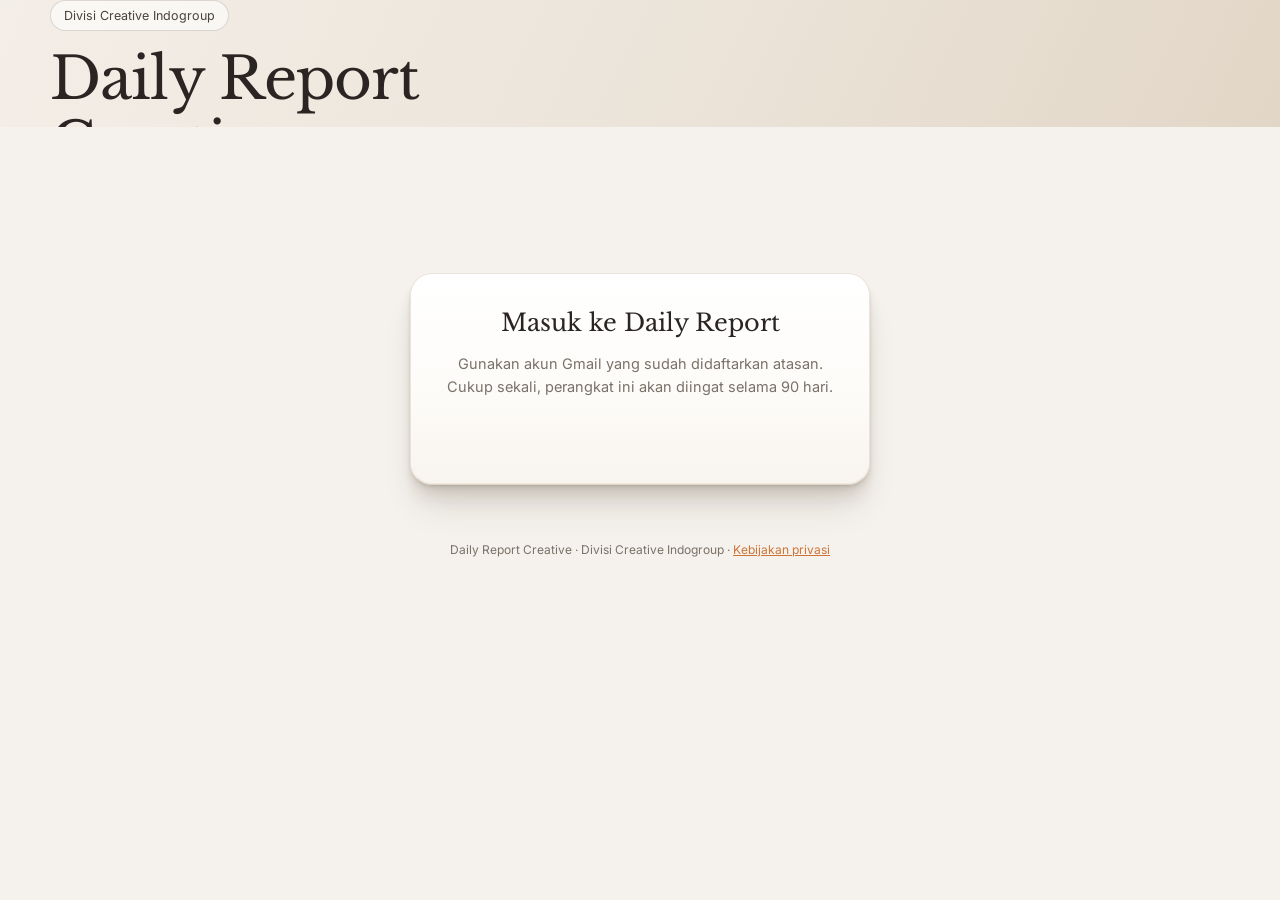
==== commit d8ddcc18: "Notifikasi merah berkedip: anggota yang belum mengisi report Hari ini (mulai 15.00) dan hari kerja s" ====
--- a/index.html
+++ b/index.html
@@ -14,6 +14,7 @@
 </head>
 <body>
 <div class="page" id="top">
+  <div id="alertBar" class="alertbar" hidden role="status" aria-live="polite"></div>
   <nav class="nav" id="nav" hidden aria-label="Navigasi">
     <a class="brandmark" href="#top" aria-label="Daily Report Creative"><span class="logo" aria-hidden="true"><svg viewBox="0 0 24 24"><path d="M12 2.5a9.5 9.5 0 1 0 9.5 9.5"/><path d="M12 7a5 5 0 1 0 5 5h-5z"/></svg></span><b>Daily<span>Report</span></b></a>
     <div class="navcap">
--- a/style.css
+++ b/style.css
@@ -1,4 +1,4 @@
-/* Daily Report Creative v2.5 — gaya "studio interior": krem hangat, kartu putih, aksen oranye terakota,
+/* Daily Report Creative v2.5 — gaya "studio interior" + kartu 3D melayang: krem hangat, kartu putih, aksen oranye terakota,
    judul serif (Libre Baskerville) + isi sans (Inter), pita kayu cokelat untuk rekap brand.
    Tata letak: top bar putih → hero krem (judul serif + cover) → 3 kartu melayang → chip brand
    → rekap per nama (kartu foto) → kalender & form → pita kayu: rekap per brand → pengaturan */
@@ -427,3 +427,101 @@
   .pcard:hover,.fcard:hover{transform:translateY(-3px);box-shadow:var(--shadow-lg)}
   .bcard:hover{transform:translateY(-3px)}
 }
+
+/* =====================================================================
+   3D — KARTU MELAYANG (sedang)
+   Bayangan berlapis bertingkat + sorotan tepi atas + permukaan bergradasi
+   lembut, sehingga setiap kartu terlihat terangkat dari latar krem.
+   Saat diarahkan kursor / disentuh: kartu naik sedikit, bayangan melebar.
+   ===================================================================== */
+:root{
+  --lift:0 1px 1px rgba(60,40,20,.05),0 2px 2px rgba(60,40,20,.05),0 4px 4px rgba(60,40,20,.05),
+         0 8px 8px rgba(60,40,20,.05),0 16px 16px rgba(60,40,20,.06),0 28px 36px -10px rgba(60,40,20,.14);
+  --lift-hi:0 2px 2px rgba(60,40,20,.05),0 4px 4px rgba(60,40,20,.05),0 8px 8px rgba(60,40,20,.05),
+         0 16px 16px rgba(60,40,20,.06),0 32px 32px rgba(60,40,20,.07),0 48px 60px -16px rgba(60,40,20,.22);
+  --lift-dk:0 1px 1px rgba(0,0,0,.12),0 2px 2px rgba(0,0,0,.12),0 4px 4px rgba(0,0,0,.12),
+         0 8px 8px rgba(0,0,0,.12),0 16px 16px rgba(0,0,0,.14),0 30px 40px -10px rgba(0,0,0,.4);
+  --lift-dk-hi:0 2px 2px rgba(0,0,0,.12),0 4px 4px rgba(0,0,0,.12),0 8px 8px rgba(0,0,0,.12),
+         0 16px 16px rgba(0,0,0,.14),0 32px 32px rgba(0,0,0,.16),0 50px 70px -16px rgba(0,0,0,.5);
+  --rim:inset 0 1px 0 rgba(255,255,255,1),inset 0 -1px 0 rgba(120,90,60,.07);
+  --face:linear-gradient(180deg,#ffffff 0%,#fdfbf8 60%,#f8f4ee 100%);
+}
+.fcard,.pcard,.card,.stat,.setbox,.gatebox{
+  background:var(--face);border-color:#ebe4da;border-bottom-color:#dfd4c5;box-shadow:var(--rim),var(--lift)}
+.card.otpanel,.otpanel{box-shadow:inset 0 1px 0 rgba(255,255,255,.8),var(--lift)}
+.bcard{background:var(--face);box-shadow:var(--rim),var(--lift-dk)}
+.bcard.total{background:linear-gradient(180deg,#fffdf9 0%,#f6efe5 100%)}
+.fcard{box-shadow:var(--rim),var(--lift-hi)}
+/* foto di kartu nama sedikit tertanam */
+.pimg{box-shadow:inset 0 -10px 18px -12px rgba(60,40,20,.35)}
+/* ikon kartu ringkasan: ubin timbul */
+.fico{background:linear-gradient(180deg,#f3ece2,#e6dacb);box-shadow:inset 0 1px 0 #fff,0 2px 4px rgba(60,40,20,.12),0 6px 10px -4px rgba(60,40,20,.18)}
+.bcode{box-shadow:inset 0 1px 0 rgba(255,255,255,.7),0 2px 5px rgba(60,40,20,.18)}
+
+/* gerakan: terangkat saat diarahkan / disentuh */
+@media (prefers-reduced-motion:no-preference){
+  .fcard,.pcard,.bcard,.stat,.calcard,.daycard{transition:transform .28s cubic-bezier(.2,.7,.2,1),box-shadow .28s}
+  .fcard:hover,.pcard:hover,.stat:hover{transform:translateY(-6px);box-shadow:var(--rim),var(--lift-hi)}
+  .fcard:hover{transform:translateY(-8px)}
+  .bcard:hover{transform:translateY(-6px);box-shadow:var(--rim),var(--lift-dk-hi)}
+  .pcard:active,.fcard:active,.bcard:active{transform:translateY(-2px)}
+}
+
+/* kotak tanggal kalender: ubin kecil timbul */
+.cell{background:linear-gradient(180deg,#fdfbf8,#f5f0e9);border-color:#ece5db;border-bottom-color:#dcd1c2;
+  box-shadow:inset 0 1px 0 #fff,0 1px 1px rgba(60,40,20,.06),0 3px 5px -2px rgba(60,40,20,.12)}
+.cell.has{background:linear-gradient(180deg,#f1e9de,#e5d9c9)}
+.cell.hit{background:linear-gradient(180deg,#fdf0e5,#f8dcc7)}
+.cell.sun{background:linear-gradient(180deg,#f3efe9,#ebe5dc)}
+.cell.absent{background:linear-gradient(180deg,#fbf2df,#f3e3c4)}
+.cell.out{box-shadow:none}
+@media (prefers-reduced-motion:no-preference){
+  .cell{transition:transform .18s,box-shadow .18s,border-color .18s}
+  .cell:hover{transform:translateY(-2px);box-shadow:inset 0 1px 0 #fff,0 2px 2px rgba(60,40,20,.06),0 8px 14px -4px rgba(60,40,20,.2)}
+  .cell:active{transform:translateY(0)}
+}
+.cell.sel{box-shadow:inset 0 1px 0 #fff,0 6px 14px -4px rgba(60,40,20,.28)}
+
+/* tombol: permukaan bergradasi, sorot atas, bayangan, ditekan saat diklik */
+.pbtn,.pill.cta,.gbtn2,.saverow .pbtn,.pfoot .pbtn,.setbox .pbtn{
+  box-shadow:inset 0 1px 0 rgba(255,255,255,.35),inset 0 -2px 0 rgba(0,0,0,.12),0 2px 3px rgba(60,40,20,.15),0 8px 16px -6px rgba(60,40,20,.35)}
+.pbtn:not(.cta){background:linear-gradient(180deg,#3c3530,#2a2522)}
+.pbtn.cta,.hero-l .pbtn,.pill.cta,.saverow .pbtn,.pfoot .pbtn,.setbox .pbtn{background:linear-gradient(180deg,#eea06b 0%,#e3894f 55%,#d97a3e 100%);
+  box-shadow:inset 0 1px 0 rgba(255,255,255,.4),inset 0 -2px 0 rgba(150,70,20,.25),0 2px 3px rgba(150,70,20,.25),0 10px 20px -8px rgba(207,116,56,.8)}
+.pbtn.cta:hover,.hero-l .pbtn:hover,.pill.cta:hover,.saverow .pbtn:hover,.pfoot .pbtn:hover,.setbox .pbtn:hover{background:linear-gradient(180deg,#e9945b 0%,#d97a3e 60%,#cc6f33 100%)}
+.gbtn2{background:linear-gradient(180deg,#a09d99,#8e8b88 55%,#7f7c79)}
+.gbtn2:hover{background:linear-gradient(180deg,#94918d,#7f7c79)}
+.hero-l .pbtn{background:linear-gradient(180deg,#eea06b 0%,#e3894f 55%,#d97a3e 100%)}
+@media (prefers-reduced-motion:no-preference){
+  .pbtn,.pill.cta,.gbtn2{transition:transform .15s,box-shadow .15s,background .15s}
+  .pbtn:hover,.pill.cta:hover,.gbtn2:hover{transform:translateY(-1px)}
+  .pbtn:active,.pill.cta:active,.gbtn2:active{transform:translateY(1px);box-shadow:inset 0 2px 4px rgba(0,0,0,.18),0 1px 2px rgba(60,40,20,.2)}
+}
+/* chip & tab: pil timbul kecil */
+.bchip,.tab,.chip,.pill:not(.cta):not(.icon):not(.ghost){box-shadow:inset 0 1px 0 #fff,0 1px 2px rgba(60,40,20,.08),0 3px 6px -3px rgba(60,40,20,.15)}
+.bchip.on,.tab[aria-selected="true"],.chip[aria-pressed="true"]{box-shadow:inset 0 1px 0 rgba(255,255,255,.18),0 2px 3px rgba(0,0,0,.2),0 6px 12px -4px rgba(0,0,0,.3)}
+/* isian di form: sedikit cekung supaya kartu terasa timbul */
+.daycard :where(textarea,input[type=text],input[type=number]),.stepper input{box-shadow:inset 0 2px 3px rgba(60,40,20,.07)}
+.stepper button{background:linear-gradient(180deg,#fff,#f3eee7);box-shadow:inset 0 1px 0 #fff,0 1px 2px rgba(60,40,20,.12),0 3px 6px -3px rgba(60,40,20,.2)}
+.stepper button:active{box-shadow:inset 0 2px 4px rgba(60,40,20,.15)}
+
+/* ---------- NOTIFIKASI BELUM MENGISI (merah berkedip) ---------- */
+.alertbar{position:sticky;top:0;z-index:35;color:#fff;padding:10px var(--pad);background:#d32f2f;
+  box-shadow:inset 0 -1px 0 rgba(0,0,0,.15),0 6px 18px -6px rgba(211,47,47,.7);animation:alertBlink 1.1s ease-in-out infinite}
+.alertbar ~ .nav{top:var(--abh,0px)}
+@keyframes alertBlink{0%,100%{background:#d32f2f}50%{background:#ff6a5c}}
+@media (prefers-reduced-motion:reduce){.alertbar{animation:none}}
+.ab-in{display:flex;align-items:center;gap:12px;flex-wrap:wrap}
+.ab-in > svg{width:26px;height:26px;flex:none;fill:none;stroke:#fff;stroke-width:2.2;stroke-linejoin:round;stroke-linecap:round;animation:alertIco 1.1s ease-in-out infinite}
+@keyframes alertIco{0%,100%{transform:scale(1)}50%{transform:scale(1.15)}}
+@media (prefers-reduced-motion:reduce){.ab-in > svg{animation:none}}
+.ab-txt{flex:1;min-width:0;display:grid;gap:4px}
+.ab-txt > b{font-size:15px;letter-spacing:.01em;text-transform:uppercase}
+.ab-row{display:flex;flex-wrap:wrap;align-items:center;gap:6px;font-size:13px}
+.ab-day{font-weight:700;margin-right:2px}
+.ab-name{border:1px solid rgba(255,255,255,.7);background:rgba(255,255,255,.16);color:#fff;border-radius:999px;padding:2px 11px;font-size:12.5px;font-weight:600;cursor:pointer}
+.ab-name:hover{background:#fff;color:#c62828}
+.ab-go{border:0;background:#fff;color:#c62828;font-weight:700;border-radius:10px;padding:9px 18px;cursor:pointer;box-shadow:0 4px 10px -4px rgba(0,0,0,.4)}
+.ab-go:hover{background:#ffecea}
+.alertbar{margin-bottom:-26px}
+html{scroll-padding-top:calc(84px + var(--abh,0px))}
